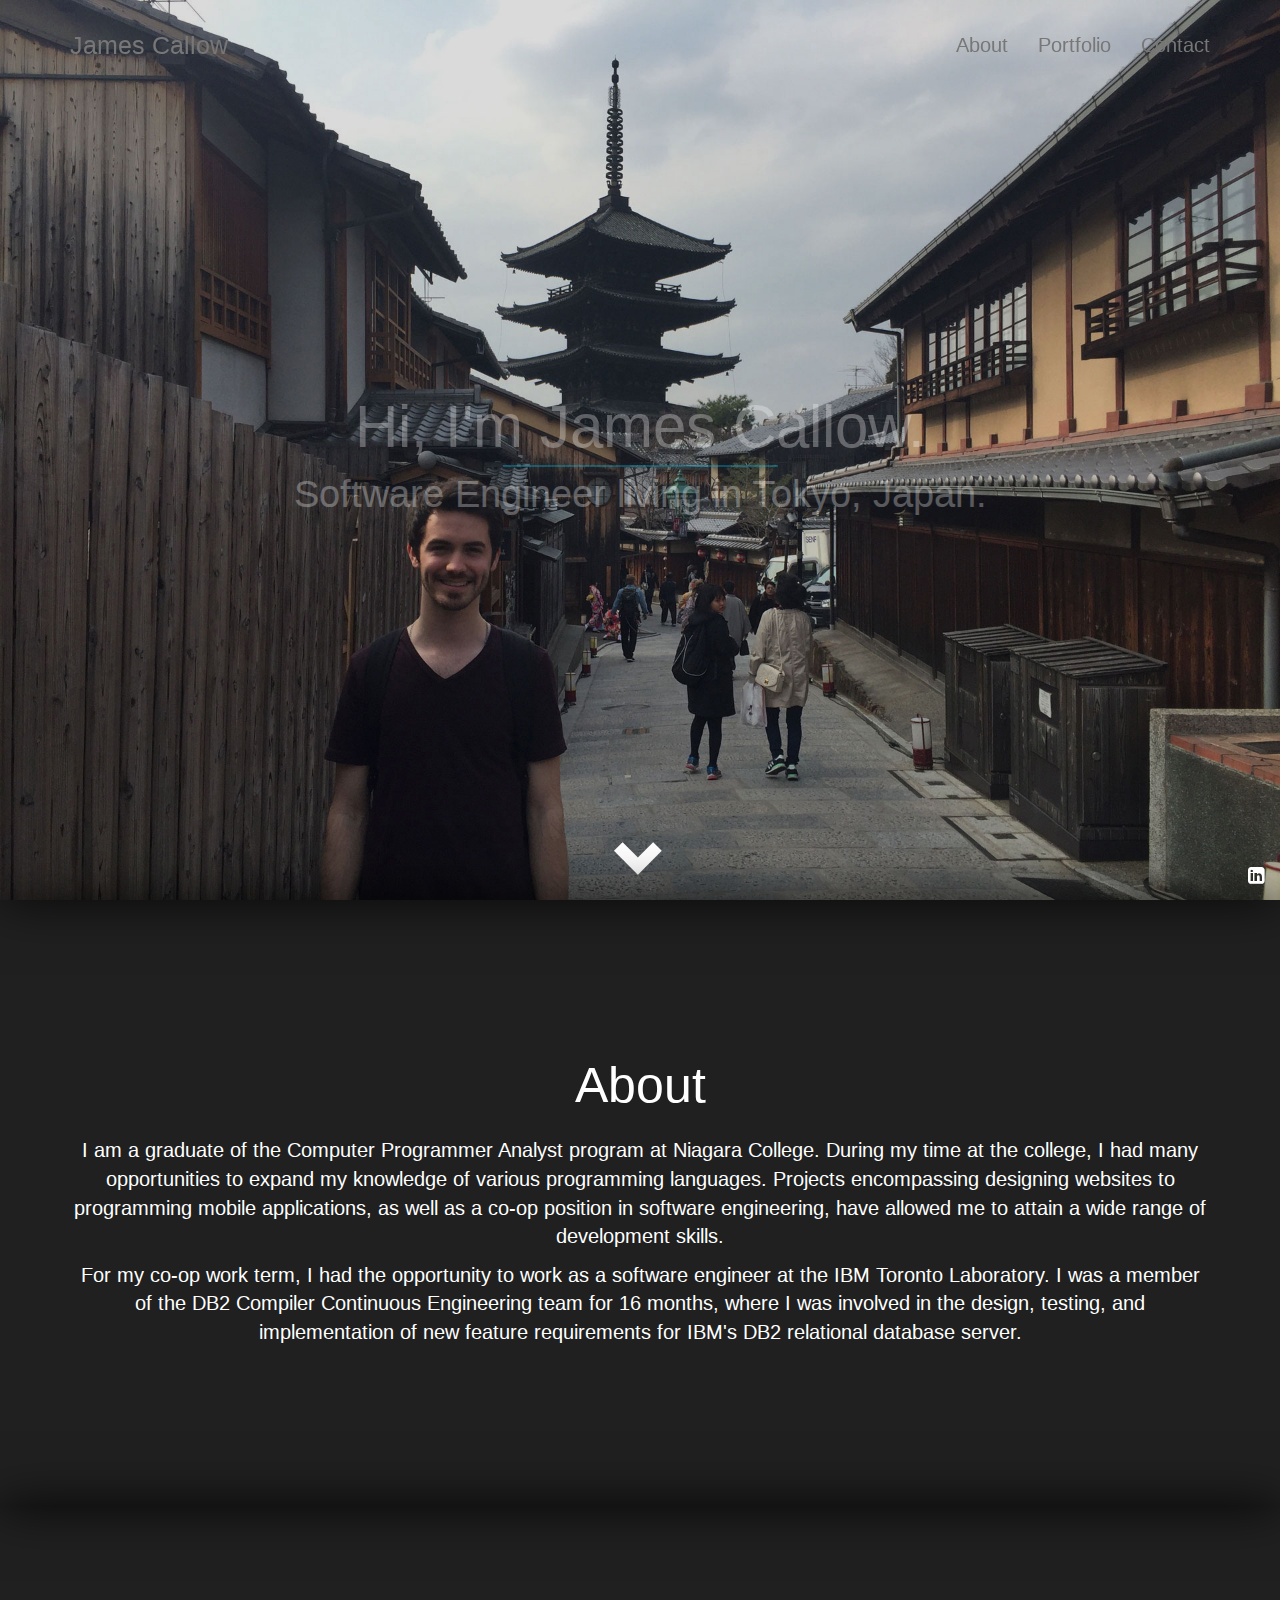
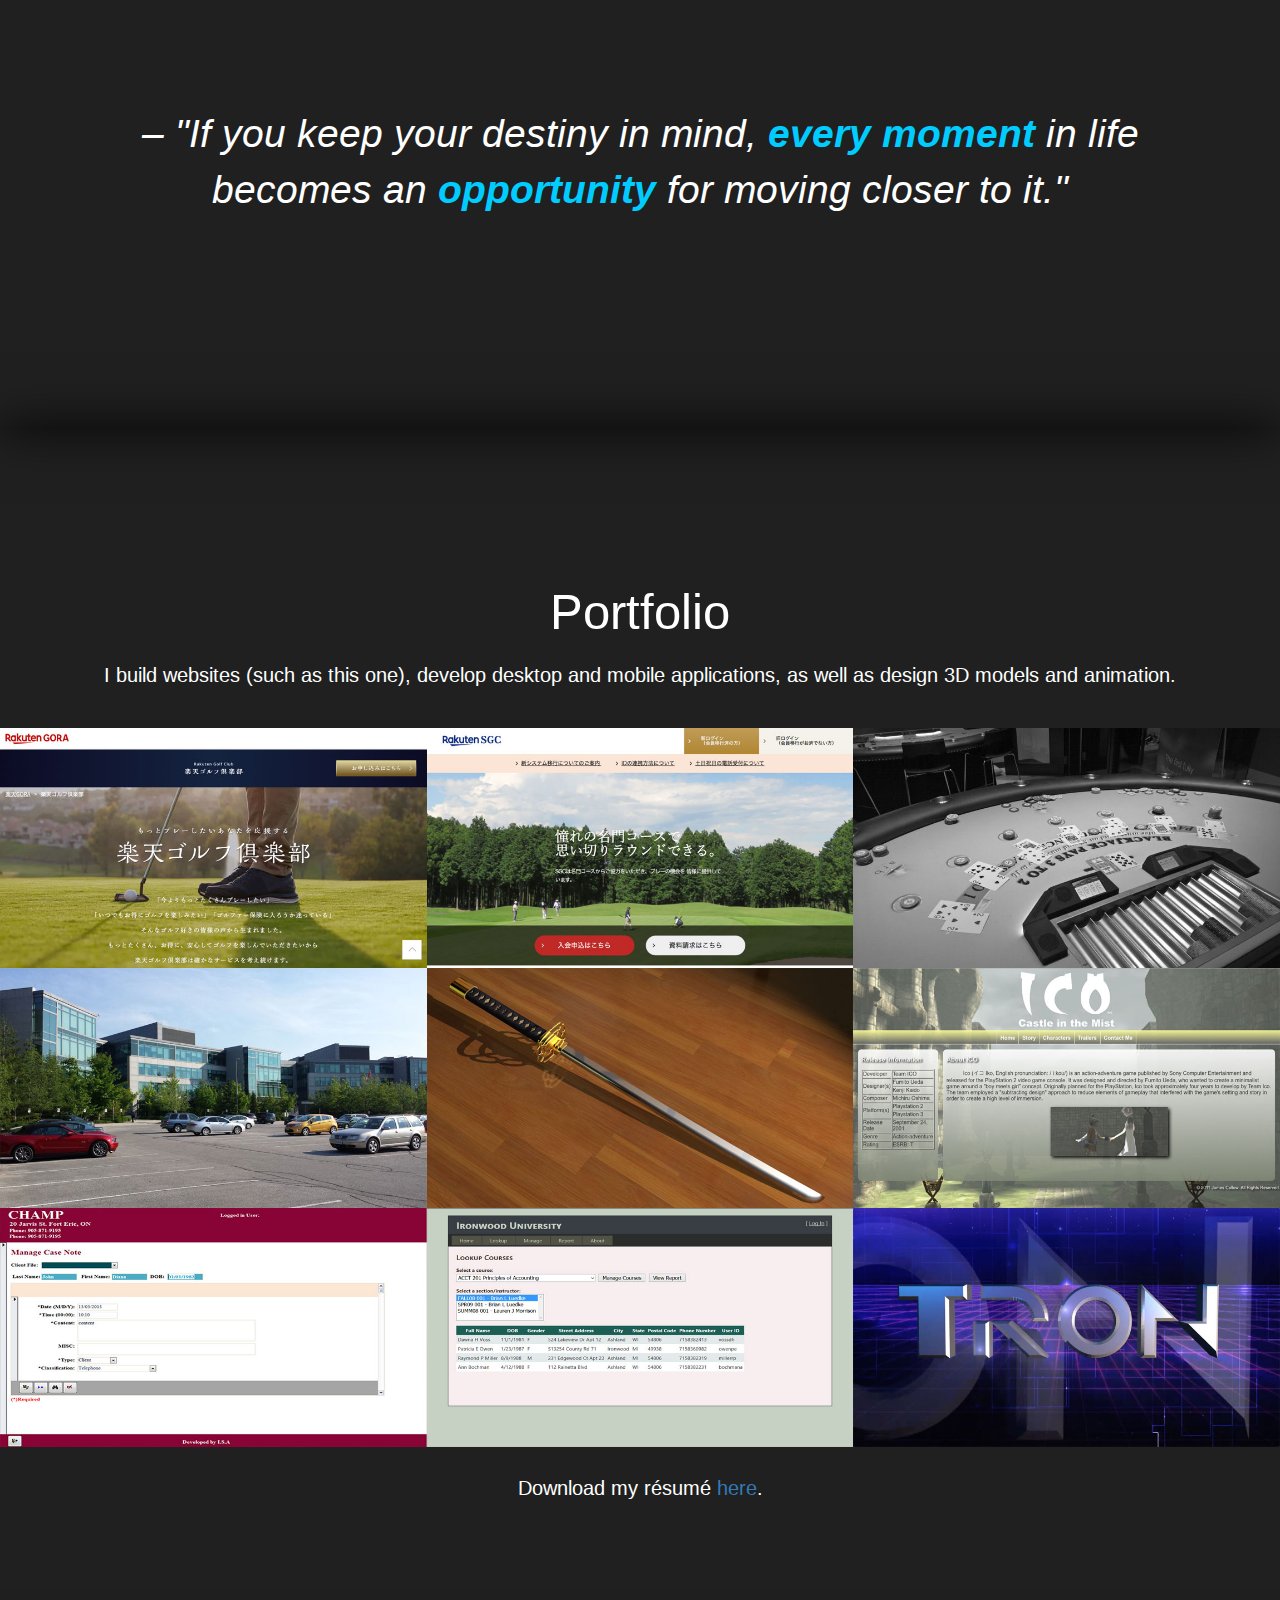
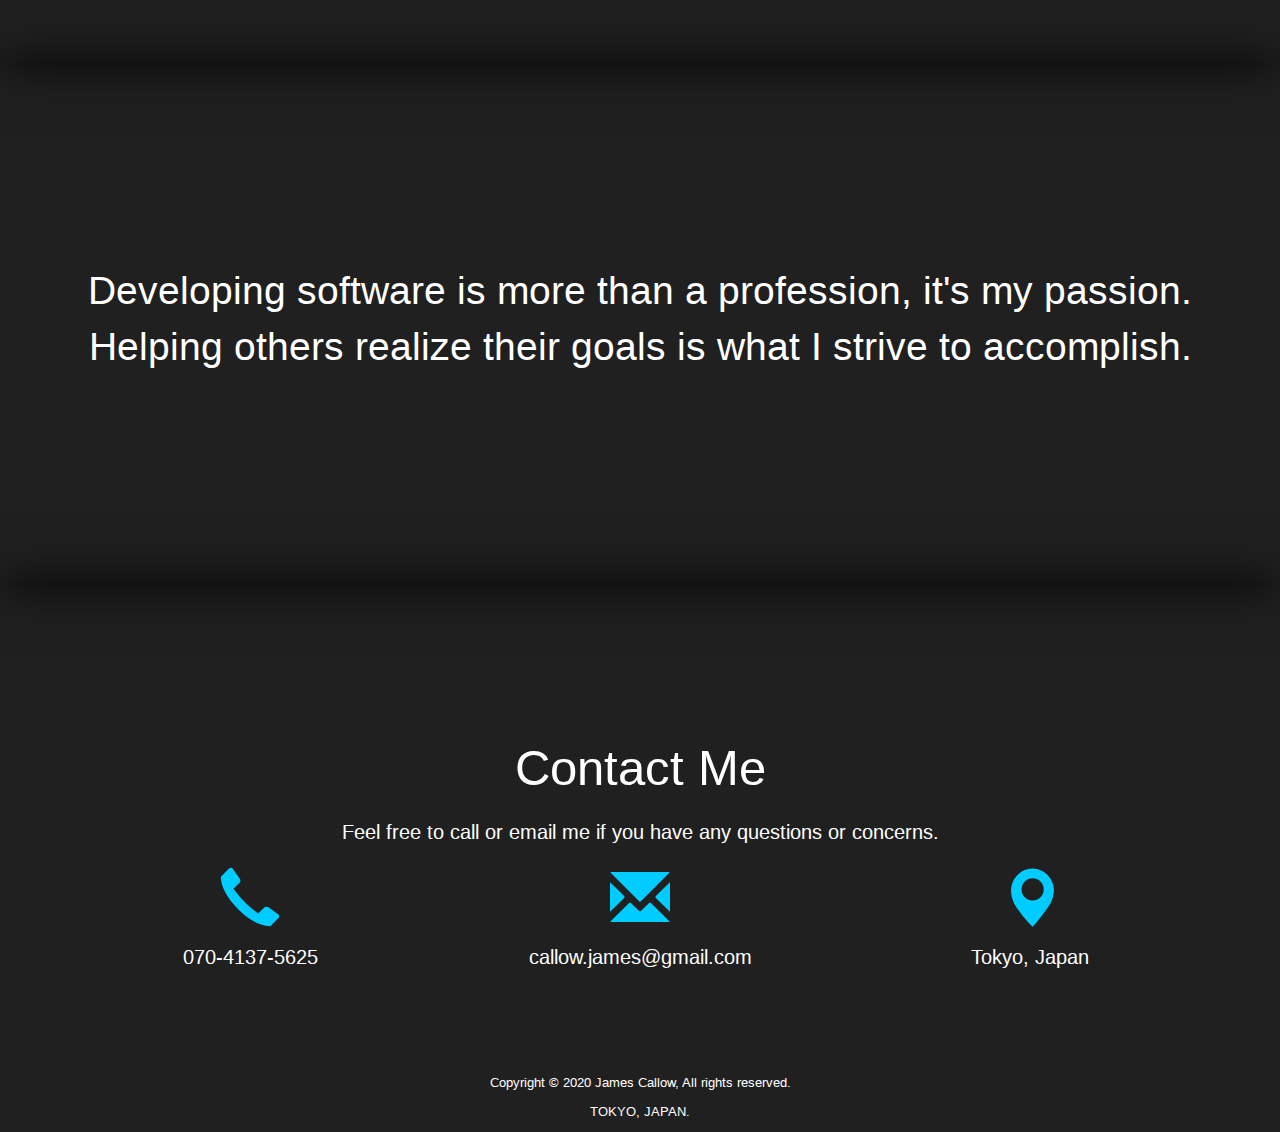
==== index.html @ 4c2cc2a7 "Initial commit." ====
<!DOCTYPE html>
<html lang="en">
<head>
	<title>James Callow | Software Engineer | Tokyo, Japan</title>
	<meta charset="utf-8">
	<meta name="viewport" content="width=device-width, initial-scale=1, maximum-scale=1">

	<!-- CSS -->
	<link href='https://fonts.googleapis.com/css?family=Arimo:400,400italic,700,700italic' rel='stylesheet' type='text/css'>
	<link rel="stylesheet" href="https://maxcdn.bootstrapcdn.com/bootstrap/3.3.6/css/bootstrap.min.css">
	<link rel="stylesheet" href="https://maxcdn.bootstrapcdn.com/font-awesome/4.4.0/css/font-awesome.min.css">
	<link rel="stylesheet" href="css/scrolling-nav.css">
	<link rel="stylesheet" href="css/style.css">

	<!-- Scripts -->
	<script src="https://ajax.googleapis.com/ajax/libs/jquery/1.12.0/jquery.min.js"></script>
	<script src="https://maxcdn.bootstrapcdn.com/bootstrap/3.3.6/js/bootstrap.min.js"></script>
	<script src="js/fade.js"></script>
	<script src="js/parallax.js"></script>
	<script src="js/scrolling-nav.js"></script>
	<script src="js/jquery.easing.min.js"></script>

	<!-- Google Analytics-->
	<script>
	(function(i,s,o,g,r,a,m){i['GoogleAnalyticsObject']=r;i[r]=i[r]||function(){
		(i[r].q=i[r].q||[]).push(arguments)},i[r].l=1*new Date();a=s.createElement(o),
		m=s.getElementsByTagName(o)[0];a.async=1;a.src=g;m.parentNode.insertBefore(a,m)
	})(window,document,'script','https://www.google-analytics.com/analytics.js','ga');

	ga('create', 'UA-80130309-1', 'auto');
	ga('send', 'pageview');
	</script>

	<!-- Domain Insights -->
	<meta property="fb:admins" content="100003473195742" />

	<!-- Social Media Sharing Meta -->
	<meta property="og:url" content="https://callowjames.com" />
	<meta property="og:type" content="website" />
	<meta property="og:title" content="James Callow" />
	<meta property="og:description" content="Software Developer living in Tokyo, Japan." />
	<meta property="og:image" content="https://callowjames.com/images/thumbnail-1280.jpg" />

	<!-- Favicon -->
	<link rel="apple-touch-icon" sizes="57x57" href="/apple-icon-57x57.png">
	<link rel="apple-touch-icon" sizes="60x60" href="/apple-icon-60x60.png">
	<link rel="apple-touch-icon" sizes="72x72" href="/apple-icon-72x72.png">
	<link rel="apple-touch-icon" sizes="76x76" href="/apple-icon-76x76.png">
	<link rel="apple-touch-icon" sizes="114x114" href="/apple-icon-114x114.png">
	<link rel="apple-touch-icon" sizes="120x120" href="/apple-icon-120x120.png">
	<link rel="apple-touch-icon" sizes="144x144" href="/apple-icon-144x144.png">
	<link rel="apple-touch-icon" sizes="152x152" href="/apple-icon-152x152.png">
	<link rel="apple-touch-icon" sizes="180x180" href="/apple-icon-180x180.png">
	<link rel="icon" type="image/png" sizes="32x32" href="/favicon-32x32.png">
	<link rel="icon" type="image/png" sizes="96x96" href="/favicon-96x96.png">
	<link rel="icon" type="image/png" sizes="16x16" href="/favicon-16x16.png">
</head>

<body id="page-top" data-spy="scroll" data-target=".navbar-fixed-top">
	<!-- Navigation -->
	<div id="custom-nav" class="navbar navbar-default transparent navbar-fixed-top" role="navigation">
		<div class="container">
			<div class="navbar-header page-scroll">
				<button type="button" class="navbar-toggle" data-toggle="collapse" data-target=".navbar-ex1-collapse">
					<span class="sr-only">Toggle navigation</span>
					<span class="icon-bar"></span>
					<span class="icon-bar"></span>
					<span class="icon-bar"></span>
				</button>
				<a class="navbar-brand page-scroll" href="#page-top" style="font-size: 25px">James Callow</a>
			</div>

			<!-- Collect the nav links, forms, and other content for toggling -->
			<div class="collapse navbar-collapse navbar-ex1-collapse">
				<ul class="nav navbar-nav navbar-right">
					<!-- Hidden li included to remove active class from about link when scrolled up past about section -->
					<li class="hidden">
						<a class="page-scroll" href="#page-top"></a>
					</li>
					<li>
						<a class="page-scroll" href="#about">About</a>
					</li>
					<li>
						<a class="page-scroll" href="#portfolio">Portfolio</a>
					</li>
					<li>
						<a class="page-scroll" href="#contact">Contact</a>
					</li>
				</ul>
			</div>
		</div>
	</div>

	<!-- Section 1 -->
	<section id="intro" class="parallax" data-speed="2" data-type="background">
		<div id="introCon" class="container">
			<div id="logoSet">
				<div id="logoFade">
					<h1 id="logo">Hi, I'm James Callow.</h1>
					<hr id="logoRule" style="height:2px; width:275px; border-top: 2px solid #00ccff">
					<h2 id="sublogo">Software Engineer living in Tokyo, Japan.</h2>
				</div>
			</div>
		</div>
		<div id="arrowdown">
			<p><a class="page-scroll" href="#about"><span class="glyphicon glyphicon-chevron-down" aria-hidden="true" style="color:#FFF;font-size:4.0em"></span></a></p>
		</div>
	</section>

	<!-- Section 2 -->
	<section id="about">
		<div class="title"><p>About</p></div>
		<div class="container">
			<p>
				I am a graduate of the Computer Programmer Analyst program at Niagara College. During my time at the college, I had many opportunities to expand my knowledge of various programming languages. Projects encompassing designing websites to programming mobile applications, as well as a co-op position in software engineering, have allowed me to attain a wide range of development skills.
			</p>
			<p>
				For my co-op work term, I had the opportunity to work as a software engineer at the IBM Toronto Laboratory. I was a member of the DB2 Compiler Continuous Engineering team for 16 months, where I was involved in the design, testing, and implementation of new feature requirements for IBM's DB2 relational database server.
			</p>
		</div>
	</section>

	<!-- Section 3 -->
	<section id="quote" class="parallax" data-speed="6" data-type="background">
		<div class="container">
			<p><i>– "If you keep your destiny in mind, <b><span class="highlight">every moment</span></b> in life becomes an <b><span class="highlight">opportunity</span></b> for moving closer to it."</i></p>
		</div>
	</section>

	<!-- Section 4 -->
	<section id="portfolio" class="no-padding">
		<div class="title"><p>Portfolio</p></div>
		<div class="container">
			<p>I build websites (such as this one), develop desktop and mobile applications, as well as design 3D models and animation.</p>
			<br>
		</div>
		<div class="container-fluid">
			<div class="row no-gutter">



				<div class="col-lg-4 col-sm-6">
					<a data-toggle="modal" href="#rgc" class="portfolio-box">
						<img src="images/thumbnails/gora-rgc.jpg" class="img-responsive" alt="">
						<div class="portfolio-box-caption">
							<div class="portfolio-box-caption-content">
								<div class="project-category text-faded">
									Software Engineering
								</div>
								<div class="project-name">
									Rakuten Golf Club
								</div>
							</div>
						</div>
					</a>
					<!-- Modal -->
					<div class="modal fade" id="rgc" role="dialog">
						<div class="modal-dialog">
							<div class="modal-content">
								<div class="modal-header">
									<button type="button" class="close" data-dismiss="modal">&times;</button>
									<h3>Rakuten Golf Club</h3>
								</div>
								<img src="images/gora-rgc.jpg" class="img-responsive" alt="">
								<div class="modal-body">
									<div class="row">
										<div class="col-sm-4">
											<h4>Description</h4>
											<p>
												While leading a team of engineers both in-house and offshore, and collaborating with other services such as RaCoupon, Rakuten Insurance, and Rakuten Pay, I drove the development of Rakuten’s golf reservation site’s first paid membership service, Rakuten Golf Club (RGC). With an RGC subscription, members can receive benefits at over 1,900 golf courses throughout Japan. As a result of the project’s success, I was awarded with the Most Impressive Person Award in my department (size: ~130), followed by the Rakuten Award in the company (size: ~17,000).
											</p>
										</div>
										<div class="col-sm-4">
											<h4>Challenges</h4>
											<p>
												With Rakuten Golf Club, we wanted to start creating a new microservice architecture alongside our current monolithic system. This gave us a chance to formulate new coding standards and reorganize our data into new database schemas. Coordinating with the other various Rakuten services involved and our offshore team members for development tested my communication and project management skills.
											</p>
										</div>
										<div class="col-sm-4">
											<h4>Technologies</h4>
											<p>
												<ul>
													<li>CentOS</li>
													<li>Laravel</li>
													<li>Linux</li>
													<li>Lumen</li>
													<li>MySQL</li>
													<li>PHP</li>
													<li>Vagrant</li>
												</ul>
											</p>
										</div>
									</div><!--end row-->
								</div><!--end modal body-->
								<div class="modal-footer">
									<p>Link to website: <a href="https://gora.golf.rakuten.co.jp/rgc/" target="blank">https://gora.golf.rakuten.co.jp/rgc/</a></p>
								</div><!--end footer-->
							</div>
						</div>
					</div><!--end modal-->
				</div>

				<div class="col-lg-4 col-sm-6">
					<a data-toggle="modal" href="#sgc" class="portfolio-box">
						<img src="images/thumbnails/gora-sgc.jpg" class="img-responsive" alt="">
						<div class="portfolio-box-caption">
							<div class="portfolio-box-caption-content">
								<div class="project-category text-faded">
									Software Engineering
								</div>
								<div class="project-name">
									Rakuten SGC
								</div>
							</div>
						</div>
					</a>
					<!-- Modal -->
					<div class="modal fade" id="sgc" role="dialog">
						<div class="modal-dialog">
							<div class="modal-content">
								<div class="modal-header">
									<button type="button" class="close" data-dismiss="modal">&times;</button>
									<h3>Rakuten SGC</h3>
								</div>
								<img src="images/gora-sgc.jpg" class="img-responsive" alt="">
								<div class="modal-body">
									<div class="row">
										<div class="col-sm-4">
											<h4>Description</h4>
											<p>
												Rakuten Sponichi Golfers Club (SGC) is a premium golf membership service in Rakuten GORA. As a service acquired by Rakuten, our team was responsible for transforming the obtained system and serving it through our newly developed microservice architecture. We allowed their already existing customer base to seamlessly transition to our new platform.											</p>
										</div>
										<div class="col-sm-4">
											<h4>Challenges</h4>
											<p>
												As this was an acquired service, we needed to thoroughly analyze their existing data and system behaviour. By utilizing JSON type columns in MySQL, we were able to design dynamic table schemas allowing us to smoothly combine our data set with theirs. Familiarizing myself with Kafka and Maxwell while implementing consumers and producers was a new experience for me. We utilized Couchbase's JSON document storage in order to provide high performance search APIs.
											</p>
										</div>
										<div class="col-sm-4">
											<h4>Technologies</h4>
											<p>
												<ul>
													<li>Apache Kafka</li>
													<li>CentOS</li>
													<li>Couchbase</li>
													<li>Laravel</li>
													<li>Linux</li>
													<li>Lumen</li>
													<li>Maxwell's daemon</li>
													<li>MySQL</li>
													<li>PHP</li>
												</ul>
											</p>
										</div>
									</div><!--end row-->
								</div><!--end modal body-->
								<div class="modal-footer">
									<p>Link to website: <a href="https://premium.golf.rakuten.co.jp" target="blank">https://premium.golf.rakuten.co.jp</a></p>
								</div><!--end footer-->
							</div>
						</div>
					</div><!--end modal-->
				</div>

				<div class="col-lg-4 col-sm-6">
					<a data-toggle="modal" href="#bet" class="portfolio-box">
						<img src="images/thumbnails/arb-labs.jpg" class="img-responsive" alt="">
						<div class="portfolio-box-caption">
							<div class="portfolio-box-caption-content">
								<div class="project-category text-faded">
									Software Engineering
								</div>
								<div class="project-name">
									Bet Recognition
								</div>
							</div>
						</div>
					</a>
					<!-- Modal -->
					<div class="modal fade" id="bet" role="dialog">
						<div class="modal-dialog">
							<div class="modal-content">
								<div class="modal-header">
									<button type="button" class="close" data-dismiss="modal">&times;</button>
									<h3>Bet Recognition</h3>
								</div>
								<img src="images/arb-labs.jpg" class="img-responsive" alt="">
								<div class="modal-body">
									<div class="row">
										<div class="col-sm-4">
											<h4>Description</h4>
											<p>
												ARB Labs' bet recognition technology provides Casino operators accurate player ratings in real time as well as the ability to monitor game performance. Analytics are generated for some of the most popular casino table games such as Blackjack, Baccarat, and Carnival Games. I collaborated alongside a team of developers to design, develop, unit test, and support new features. I also maintained and modified programs; made approved changes by developing detailed programming logic and coding changes.
											</p>
										</div>
										<div class="col-sm-4">
											<h4>Challenges</h4>
											<p>
												Being part of a small company, I had the opportunity to work closely with all members of the team. I collaborated with hardware engineers obtaining some additional hands-on experience with computer systems and components. I also had the opportunity to give demo presentations highlighting key product features to potential and existing stakeholders.
											</p>
										</div>
										<div class="col-sm-4">
											<h4>Technologies</h4>
											<p>
												<ul>
													<li>Linux</li>
													<li>Node.js</li>
													<li>npm</li>
													<li>NumPy</li>
													<li>OpenCV</li>
													<li>pySerial</li>
													<li>Python</li>
													<li>RabbitMQ</li>
													<li>Ubuntu</li>
												</ul>
											</p>
										</div>
									</div><!--end row-->
								</div><!--end modal body-->
								<div class="modal-footer">
									<p>Link to website: <a href="https://www.chipvue.com" target="blank">https://www.chipvue.com</a></p>
								</div><!--end footer-->
							</div>
						</div>
					</div><!--end modal-->
				</div>


				<div class="col-lg-4 col-sm-6">
					<a data-toggle="modal" href="#db2" class="portfolio-box">
						<img src="images/thumbnails/ibm-toronto-lab.jpg" class="img-responsive" alt="">
						<div class="portfolio-box-caption">
							<div class="portfolio-box-caption-content">
								<div class="project-category text-faded">
									Software Engineering
								</div>
								<div class="project-name">
									IBM DB2
								</div>
							</div>
						</div>
					</a>
					<!-- Modal -->
					<div class="modal fade" id="db2" role="dialog">
						<div class="modal-dialog">
							<div class="modal-content">
								<div class="modal-header">
									<button type="button" class="close" data-dismiss="modal">&times;</button>
									<h3>IBM DB2</h3>
								</div>
								<img src="images/ibm-toronto-lab.jpg" class="img-responsive" alt="">
								<div class="modal-body">
									<div class="row">
										<div class="col-sm-4">
											<h4>Description</h4>
											<p>
												For my co-op work term, I had the opportunity to work at IBM Canada Ltd. as a DB2 Continuous Engineering Developer. During my time at IBM, I took part in the design, testing, and implementation of Shadow tables. Shadow tables are column-organized copies of row-organized tables, implemented as materialized query tables (MQTs) maintained by replication. This allows users to get the performance benefits of BLU acceleration for analytic queries in an OLTP environment.
											</p>
										</div>
										<div class="col-sm-4">
											<h4>Challenges</h4>
											<p>
												Learnt to navigate through the millions of lines of code and thousands of code files for debugging and implementation. Collaborated on projects alongside fellow developers located in different countries around the world.
											</p>
										</div>
										<div class="col-sm-4">
											<h4>Technologies</h4>
											<p>
												<ul>
													<li>C/C++</li>
													<li>Clearcase</li>
													<li>DB2 LUW</li>
													<li>Emacs</li>
													<li>Hummingbird Exceed</li>
													<li>Linux</li>
													<li>Perl</li>
													<li>Shell-scripting</li>
													<li>SQL</li>
													<li>TotalView</li>
													<li>Unix</li>
													<li>VNC Viewer</li>
													<li>Windows</li>
												</ul>
											</p>
										</div>
									</div><!--end row-->
								</div><!--end modal body-->
								<div class="modal-footer">
									<p>Link to video: <a href="https://youtu.be/b0FlDZEhL1w" target="blank">https://youtu.be/b0FlDZEhL1w</a></p>
								</div><!--end footer-->
							</div>
						</div>
					</div><!--end modal-->
				</div>
				<div class="col-lg-4 col-sm-6">
					<a data-toggle="modal" href="#katana" class="portfolio-box">
						<img src="images/thumbnails/katana.jpg" class="img-responsive" alt="">
						<div class="portfolio-box-caption">
							<div class="portfolio-box-caption-content">
								<div class="project-category text-faded">
									3D Modeling
								</div>
								<div class="project-name">
									Japanese Katana
								</div>
							</div>
						</div>
					</a>
					<!-- Modal -->
					<div class="modal fade" id="katana" role="dialog">
						<div class="modal-dialog">
							<div class="modal-content">
								<div class="modal-header">
									<button type="button" class="close" data-dismiss="modal">&times;</button>
									<h3>Japanese Katana</h3>
								</div>
								<img src="images/katana1.jpg" class="img-responsive" alt="">
								<div class="modal-body">
									<div class="row">
										<div class="col-sm-4">
											<h4>Description</h4>
											<p>
												The goal of this project was to create a photorealistic object in 3D. I used the industry standard software Autodesk 3ds Max to create a Japanese Katana. This put my knowledge of navigating the software interface as well as my low/high poly 3D modelling skills to the test.
											</p>
										</div>
										<div class="col-sm-4">
											<h4>Challenges</h4>
											<p>
												Being able to create a visually realistic Katana sword was challenging for me. I had to ensure that the proportions of the sword were accurate. It took some fine tweaking to get the lighting and reflections in the scene just right. These adjustments added value to the overall realism.
											</p>
										</div>
										<div class="col-sm-4">
											<h4>Technologies</h4>
											<p>
												<ul>
													<li>Adobe Photoshop</li>
													<li>Autodesk 3ds Max</li>
												</ul>
											</p>
										</div>
									</div><!--end row-->
								</div><!--end modal body-->
								<div class="modal-footer">
									<p>Link to gallery: <a href="https://goo.gl/photos/anEPeyB3C6XepZZf7" target="blank">https://goo.gl/photos/anEPeyB3C6XepZZf7</a></p>
								</div><!--end footer-->
							</div>
						</div>
					</div><!--end modal-->
				</div>
				<div class="col-lg-4 col-sm-6">
					<a data-toggle="modal" href="#ico" class="portfolio-box">
						<img src="images/thumbnails/ico.jpg" class="img-responsive" alt="">
						<div class="portfolio-box-caption">
							<div class="portfolio-box-caption-content">
								<div class="project-category text-faded">
									Web Design
								</div>
								<div class="project-name">
									ICO
								</div>
							</div>
						</div>
					</a>
					<!-- Modal -->
					<div class="modal fade" id="ico" role="dialog">
						<div class="modal-dialog">
							<div class="modal-content">
								<div class="modal-header">
									<button type="button" class="close" data-dismiss="modal">&times;</button>
									<h3>ICO</h3>
								</div>
								<img src="images/ico.jpg" class="img-responsive" alt="">
								<div class="modal-body">
									<div class="row">
										<div class="col-sm-4">
											<h4>Description</h4>
											<p>
												This was a website that I built about one of my favourite video games with a focus on front-end development. I began by designing what I wanted the site to look like in Photoshop, and then translated the conceptual design into code. This approach allowed me to be freely creative with how I wanted the site to look, and it also gave me a clear plan as to how I should develop it for the web.
											</p>
										</div>
										<div class="col-sm-4">
											<h4>Challenges</h4>
											<p>
												Being able to translate the concept design I created in Photoshop into code was a bit of a challenge. I was able to replicate the design completely in the end, however during development I decided to alter a few of my design choices to enhance the visual presentation.
											</p>
										</div>
										<div class="col-sm-4">
											<h4>Technologies</h4>
											<p>
												<ul>
													<li>Adobe Photoshop</li>
													<li>CSS/CSS3</li>
													<li>HTML/HTML5</li>
												</ul>
											</p>
										</div>
									</div><!--end row-->
								</div><!--end modal body-->
								<div class="modal-footer">
									<p>Link to website: <a href="https://callowjames.com/ico/index.html" target="blank">https://callowjames.com/ico/index.html</a></p>
								</div><!--end footer-->
							</div>
						</div>
					</div><!--end modal-->
				</div>
				<div class="col-lg-4 col-sm-6">
					<a data-toggle="modal" href="#warm" class="portfolio-box">
						<img src="images/thumbnails/warm.jpg" class="img-responsive" alt="">
						<div class="portfolio-box-caption">
							<div class="portfolio-box-caption-content">
								<div class="project-category text-faded">
									Software Development
								</div>
								<div class="project-name">
									WARM
								</div>
							</div>
						</div>
					</a>
					<!-- Modal -->
					<div class="modal fade" id="warm" role="dialog">
						<div class="modal-dialog">
							<div class="modal-content">
								<div class="modal-header">
									<button type="button" class="close" data-dismiss="modal">&times;</button>
									<h3>WARM</h3>
								</div>
								<img src="images/warm.jpg" class="img-responsive" alt="">
								<div class="modal-body">
									<div class="row">
										<div class="col-sm-4">
											<h4>Description</h4>
											<p>
												I had the opportunity to work with a team of fellow classmates on designing a desktop application for a Women’s shelter. The non-profit organization decided that they wanted to go paperless and adopt a digital system. While working closely with our client, we analyzed, designed, and developed prototypes for implementation. The end result was an integrated, tested, and fully functional application that we handed over to the project stakeholders.
											</p>
										</div>
										<div class="col-sm-4">
											<h4>Challenges</h4>
											<p>
												We had no prior experience in developing with Microsoft Access. Although we could have developed the system using other technologies in which we were familiar with, we knew that our client had a desire for an Access application. We had to learn the platform quickly in order to deliver the system to our client in a timely manner.
											</p>
										</div>
										<div class="col-sm-4">
											<h4>Technologies</h4>
											<p>
												<ul>
													<li>Microsoft Access</li>
													<li>SQL</li>
													<li>VBA</li>
												</ul>
											</p>
										</div>
									</div><!--end row-->
								</div><!--end modal body-->
								<div class="modal-footer">
									<p>Link to gallery: <a href="https://goo.gl/photos/en683csMpuyBqvMr9" target="blank">https://goo.gl/photos/en683csMpuyBqvMr9</a></p>
								</div><!--end footer-->
							</div>
						</div>
					</div><!--end modal-->
				</div>
				<div class="col-lg-4 col-sm-6">
					<a data-toggle="modal" href="#ironwood" class="portfolio-box">
						<img src="images/thumbnails/ironwood.jpg" class="img-responsive" alt="">
						<div class="portfolio-box-caption">
							<div class="portfolio-box-caption-content">
								<div class="project-category text-faded">
									Rapid Application Development
								</div>
								<div class="project-name">
									Ironwood University
								</div>
							</div>
						</div>
					</a>
					<!-- Modal -->
					<div class="modal fade" id="ironwood" role="dialog">
						<div class="modal-dialog">
							<div class="modal-content">
								<div class="modal-header">
									<button type="button" class="close" data-dismiss="modal">&times;</button>
									<h3>Ironwood University</h3>
								</div>
								<img src="images/ironwood.jpg" class="img-responsive" alt="">
								<div class="modal-body">
									<div class="row">
										<div class="col-sm-4">
											<h4>Description</h4>
											<p>
												Designed and developed a university web-based application for course lookup, management, adding new courses and reporting. This was a team project that I completed with 3 of my fellow classmates.
											</p>
										</div>
										<div class="col-sm-4">
											<h4>Challenges</h4>
											<p>
												This was a fairly large project that required a lot of time and effort. My teammates and I collaborated as well as had individually assigned tasks in order to reach our goal. It also had to be built within a very tight deadline, so I needed to manage my time as efficiently as possible.
											</p>
										</div>
										<div class="col-sm-4">
											<h4>Technologies</h4>
											<p>
												<ul>
													<li>ASP.NET</li>
													<li>C#</li>
													<li>Crystal Reports</li>
													<li>Microsoft SQL Server 2008</li>
													<li>Microsoft Visual Studio</li>
													<li>SQL</li>
												</ul>
											</p>
										</div>
									</div><!--end row-->
								</div><!--end modal body-->
								<div class="modal-footer">
									<p>Link to gallery: <a href="https://goo.gl/photos/Ngwm8548GBnen3U2A" target="blank">https://goo.gl/photos/Ngwm8548GBnen3U2A</a></p>
								</div><!--end footer-->
							</div>
						</div>
					</div><!--end modal-->
				</div>
				<div class="col-lg-4 col-sm-6">
					<a data-toggle="modal" href="#tron" class="portfolio-box">
						<img src="images/thumbnails/tron.jpg" class="img-responsive" alt="">
						<div class="portfolio-box-caption">
							<div class="portfolio-box-caption-content">
								<div class="project-category text-faded">
									3D Animation
								</div>
								<div class="project-name">
									TRON Logo
								</div>
							</div>
						</div>
					</a>
					<!-- Modal -->
					<div class="modal fade" id="tron" role="dialog">
						<div class="modal-dialog">
							<div class="modal-content">
								<div class="modal-header">
									<button type="button" class="close" data-dismiss="modal">&times;</button>
									<h3>TRON Logo</h3>
								</div>
								<img src="images/tron.jpg" class="img-responsive" alt="">
								<div class="modal-body">
									<div class="row">
										<div class="col-sm-4">
											<h4>Description</h4>
											<p>
												Designed and animated a moving logo inspired by Disney's TRON films. Using Autodesk 3ds Max, I created materials and modelled the logo to resemble the source material. Followed by lighting and rendering, I added some key framing and path animation to control the position and rotation of the object. Finally, I used Adobe After Effects to add some final visual effects to complete the composition.
											</p>
										</div>
										<div class="col-sm-4">
											<h4>Challenges</h4>
											<p>
												It was challenging to figure out how I wanted to animate the object initially. I wanted to create something simple and smooth, yet followed the theme of the source material. I was quite happy with how it turned out in the end.
											</p>
										</div>
										<div class="col-sm-4">
											<h4>Technologies</h4>
											<p>
												<ul>
													<li>Adobe After Effects</li>
													<li>Adobe Photoshop</li>
													<li>Autodesk 3ds Max</li>
												</ul>
											</p>
										</div>
									</div><!--end row-->
								</div><!--end modal body-->
								<div class="modal-footer">
									<p>Link to video: <a href="https://youtu.be/FSDtp0F0eCw" target="blank">https://youtu.be/FSDtp0F0eCw</a></p>
								</div><!--end footer-->
							</div>
						</div>
					</div>
				</div><!--end modal-->
			</div>
		</div>
		<br>
		<p>Download my résumé <a href="files/JamesCallow_Resume_2020.pdf" target="blank">here</a>.</p>
	</section>

	<!-- Section 5 -->
	<section id="motto" class="parallax" data-speed="4" data-type="background">
		<div class="container">
			<p>Developing software is more than a profession, it's my passion. Helping others realize their goals is what I strive to accomplish.</p>
		</div>
	</section>

	<!-- Section 6 -->
	<section id="contact">
		<div class="title"><p>Contact Me</p></div>
		<p style="margin-bottom: 20px;">Feel free to call or email me if you have any questions or concerns.</p>
		<div class="container">
			<div class="row">
				<!-- Thanks to https://glyphicons.com for their sharp and clean symbols. -->
				<div class="col-sm-4">
					<p>
						<span class="glyphicon glyphicon-earphone" aria-hidden="true" style="font-size: 60px; color:#00ccff"></span>
					</p>
					<p>
						<a href="tel:07041375625">070-4137-5625</a>
					</p></div>
					<div class="col-sm-4">
						<p>
							<span class="glyphicon glyphicon-envelope" aria-hidden="true" style="font-size: 60px; color:#00ccff"></span>
						</p>
						<p>
							<a href="mailto:callow.james@gmail.com">callow.james@gmail.com</a>
						</p>
					</div>
					<div class="col-sm-4">
						<p>
							<span class="glyphicon glyphicon-map-marker" aria-hidden="true" style="font-size: 60px; color:#00ccff"></span>
						</p>
						<p>
							<a href="https://www.google.co.jp/maps/place/Tokyo/@35.6732619,139.570303,11z/data=!3m1!4b1!4m5!3m4!1s0x605d1b87f02e57e7:0x2e01618b22571b89!8m2!3d35.6894875!4d139.6917064?hl=en" target="blank">Tokyo, Japan</a>
						</p></div>
					</div>
				</div>
				<div id="footer">
					<p>Copyright &copy; 2020 James Callow, All rights reserved.</p>
					<p>TOKYO, JAPAN.</p>
				</div>
				<div id="social">
					<p>
						<!-- Thanks to https://fortawesome.github.io/Font-Awesome/ for their awesome icons. -->
						<a href="https://www.linkedin.com/in/james-callow-394a9245"><i class="fa fa-linkedin-square icon-white" aria-hidden="true"></i></a>
					</p>
				</div>
			</section>
		</body>
		</html>
---- css/scrolling-nav.css ----
/*!
 * Start Bootstrap - Scrolling Nav HTML Template (http://startbootstrap.com)
 * Code licensed under the Apache License v2.0.
 * For details, see http://www.apache.org/licenses/LICENSE-2.0.
 */

body {
    width: 100%;
    height: 100%;
}

html {
    width: 100%;
    height: 100%;
}

@media(min-width:767px) {
    .navbar {
        padding: 20px 0;
        -webkit-transition: background .5s ease-in-out,padding .5s ease-in-out;
        -moz-transition: background .5s ease-in-out,padding .5s ease-in-out;
        transition: background .5s ease-in-out,padding .5s ease-in-out;
    }

    .top-nav-collapse {
        padding: 0;
    }
}
---- css/style.css ----
@font-face {
    font-family: "Liberation Sans";
    src: url("LiberationSans-Regular.ttf") format('truetype');
    font-weight: normal;
 	font-style: normal;
}

@font-face {
    font-family: "Liberation Sans";
    src: url("LiberationSans-Bold.ttf") format('truetype');
    font-weight: bold;
    font-style: normal;
}

@font-face {
    font-family: "Liberation Sans";
    src: url("LiberationSans-Italic.ttf") format('truetype');
    font-style: italic;
    font-weight: normal;
}

@font-face {
    font-family: "Liberation Sans";
    src: url("LiberationSans-BoldItalic.ttf") format('truetype');
    font-weight: bold;
    font-style: italic;
}

html {
  height: 100vh;
  min-height: 100%;
}

html, body {
	text-align: center;
	font-family: "Helvetica Neue", "Liberation Sans", Arimo, Helvetica, Arial, "Lucida Grande", sans-serif!important;
	font-weight: 200!important;
	font-size: 15px!important;
	background-color: #202020;
}

h1, h2, h3, h4, h5, h6 {
	font-family: "Helvetica Neue", "Liberation Sans", Arimo, Helvetica, Arial, "Lucida Grande", sans-serif;
	font-weight: 600;
}

hr {
	width: 500px;
}

.modal {
	color: #000;
	font-size: 16px;
}

.modal-body {
	background-color: #202020;
	color:#FFF;
	text-align: left;
}

.modal-dialog {
	vertical-align: middle;
}

.modal-footer {
	background-color: #202020;
	color:#FFF;
	text-align: right;
	font-size: 14px;
	bottom:0;
	right:15px;
}

#introCon {
	position:absolute; height:100%; width:100%;
	display: table;
}

#logoSet {
	display: table-cell;
	vertical-align: middle;
	text-align:center;
}

#logoFade {
  display: none;
}

#logo {
	font-size: 2.5em;
	font-weight: 200!important;
	margin-bottom: -15px;
}

.reveal {
  height:2px;
  width: 600px;
  border-top: 2px
  solid #00ccff;
  animation-name: reveal;
  animation-duration: 1s;
  animation-timing-function: linear;
  animation-delay: 3s;
  animation-iteration-count: 1;
  animation-direction: normal;
  animation-fill-mode: forwards;
}

@keyframes reveal {
  0% {
    width: 0px;
  },
  100% {
    width: 600px;
  }
}

#sublogo {
	font-size: 1.8em;
	font-weight: 200!important;
	margin-top: -15px;
}

#custom-nav {
	font-size: 1.3em;
}

.navbar.transparent {
	border-width: 0px;
	-webkit-box-shadow: 0px 0px;
	box-shadow: 0px 0px;
	background-color: rgba(0,0,0,0.0);
	background-image: -webkit-gradient(linear, 50.00% 0.00%, 50.00% 100.00%, color-stop( 0% , rgba(0,0,0,0.00)),color-stop( 100% , rgba(0,0,0,0.00)));
	background-image: -webkit-linear-gradient(270deg,rgba(0,0,0,0.00) 0%,rgba(0,0,0,0.00) 100%);
	background-image: linear-gradient(180deg,rgba(0,0,0,0.00) 0%,rgba(0,0,0,0.00) 100%);
}

#intro {
	background: url(../images/kyoto1.jpg);
	background-position: center center;
	background-attachment: scroll;
	-webkit-background-size: cover;
	-moz-background-size: cover;
	-o-background-size: cover;
	background-size: cover;
	margin: 0 auto;
	height: 100%;
	width: 100%;
	position: relative;
	box-shadow: 0 0 50px rgba(0,0,0,0.8);
	color: #FFF;
}

#about {
	height: auto;
	margin: 0 auto;
	width: 100%;
	position: relative;
	box-shadow: 0 0 50px rgba(0,0,0,0.8);
	padding: 150px 0;
	color: #fff;
	font-size: 20px;
}

#quote {
	background: url(../images/kyoto2.jpg);
	background-position: center center;
	background-attachment: scroll;
	-webkit-background-size: cover;
	-moz-background-size: cover;
	-o-background-size: cover;
	background-size: cover;
	height: auto;
	margin: 0 auto;
	width: 100%;
	position: relative;
	box-shadow: 0 0 50px rgba(0,0,0,0.8);
	padding: 200px 0;
	color: #fff;
	font-size: 2.6em;
}

#portfolio {
	background-size: 100% auto;
	height: auto;
	margin: 0 auto;
	width: 100%;
	position: relative;
	box-shadow: 0 0 50px rgba(0,0,0,0.8);
	padding: 150px 0;
	color: #FFF;
	font-size: 1.3em;
}

.portfolio-box {
	position: relative;
	display: block;
	margin: 0 auto;
}
.portfolio-box .portfolio-box-caption {
	color: white;
	opacity: 0;
	display: block;
	background: #00ccff;
	position: absolute;
	bottom: 0;
	text-align: center;
	width: 100%;
	height: 100%;
	-webkit-transition: all 0.35s;
	-moz-transition: all 0.35s;
	transition: all 0.35s;
}
.portfolio-box .portfolio-box-caption .portfolio-box-caption-content {
	width: 100%;
	text-align: center;
	position: absolute;
	top: 50%;
	transform: translateY(-50%);
}
.portfolio-box .portfolio-box-caption .portfolio-box-caption-content .project-category,
.portfolio-box .portfolio-box-caption .portfolio-box-caption-content .project-name {
	font-family: 'Open Sans', 'Helvetica Neue', Arial, sans-serif;
	padding: 0 15px;
}
.portfolio-box .portfolio-box-caption .portfolio-box-caption-content .project-category {
	text-transform: uppercase;
	font-weight: 600;
	font-size: 16px;
}
.portfolio-box .portfolio-box-caption .portfolio-box-caption-content .project-name {
	font-size: 22px;
	font-weight: 300;
}
.portfolio-box:hover .portfolio-box-caption {
	opacity: 0.8;
}

.portfolio-box:focus {
	outline: none;
}

/*@media (min-width: 768px) {
	.portfolio-box .portfolio-box-caption .portfolio-box-caption-content .project-category {
		font-size: 16px;
	}
	.portfolio-box .portfolio-box-caption .portfolio-box-caption-content .project-name {
		font-size: 22px;
	}
}*/

.no-gutter > [class*='col-'] {
	padding-right: 0;
	padding-left: 0;
}

#motto {
	background: url(../images/katana2.jpg);
	background-position: center center;
	background-attachment: scroll;
	-webkit-background-size: cover;
	-moz-background-size: cover;
	-o-background-size: cover;
	background-size: cover;
	height: auto;
	margin: 0 auto;
	width: 100%;
	position: relative;
	box-shadow: 0 0 50px rgba(0,0,0,0.8);
	padding: 200px 0;
	color: #fff;
	font-size: 2.6em;
}

#contact {
	background-size: 100% auto;
	height: auto;
	margin: 0 auto;
	width: 100%;
	position: relative;
	box-shadow: 0 0 50px rgba(0,0,0,0.8);
	padding: 150px 0;
	color: #fff;
	font-size: 1.3em;
}

#contact a {
	color:#FFF;
}

#footer, #arrowdown {
	position:absolute;
	bottom:0;
	width:100%;
	font-size: small;
}

#social {
	position:fixed;
	bottom:0;
	right:15px;
}

#social a {
	color:inherit;
}

.img-responsive{
	width: 100%;
	height: auto;
}

.title {
	font-size: 2.5em;
	padding-bottom: 5px;
}

.highlight {
	color: #00ccff;
}

/*.parallax {
  background-attachment: fixed;
  background-position: center;
  background-repeat: no-repeat;
  background-size: cover;
}*/

@media only screen and (max-device-width: 1024px) {
    .parallax {
        background-attachment: scroll!important;
    }
}

@media (min-width:1024px) {
  .modal .modal-dialog { width: 75%;}

  .portfolio-box .portfolio-box-caption .portfolio-box-caption-content .project-category {
    font-size: 16px;
  }
  .portfolio-box .portfolio-box-caption .portfolio-box-caption-content .project-name {
    font-size: 22px;
  }

  #logo {
    font-size: 4.0em;
  }

  #sublogo {
    font-size: 2.5em;
  }
}

@media (min-width:1px) {

	#intro {
		background: url(../images/kyoto1.jpg) 50% 0 repeat fixed;
		-webkit-background-size: cover;
		-moz-background-size: cover;
		-o-background-size: cover;
		background-size: cover;
	}

	#quote {
		background: url(../images/kyoto2.jpg) 50% 0 repeat fixed;
		-webkit-background-size: cover;
		-moz-background-size: cover;
		-o-background-size: cover;
		background-size: cover;
	}

	#motto {
		background: url(../images/katana2.jpg) 50% 0 repeat fixed;
		-webkit-background-size: cover;
		-moz-background-size: cover;
		-o-background-size: cover;
		background-size: cover;
	}
}
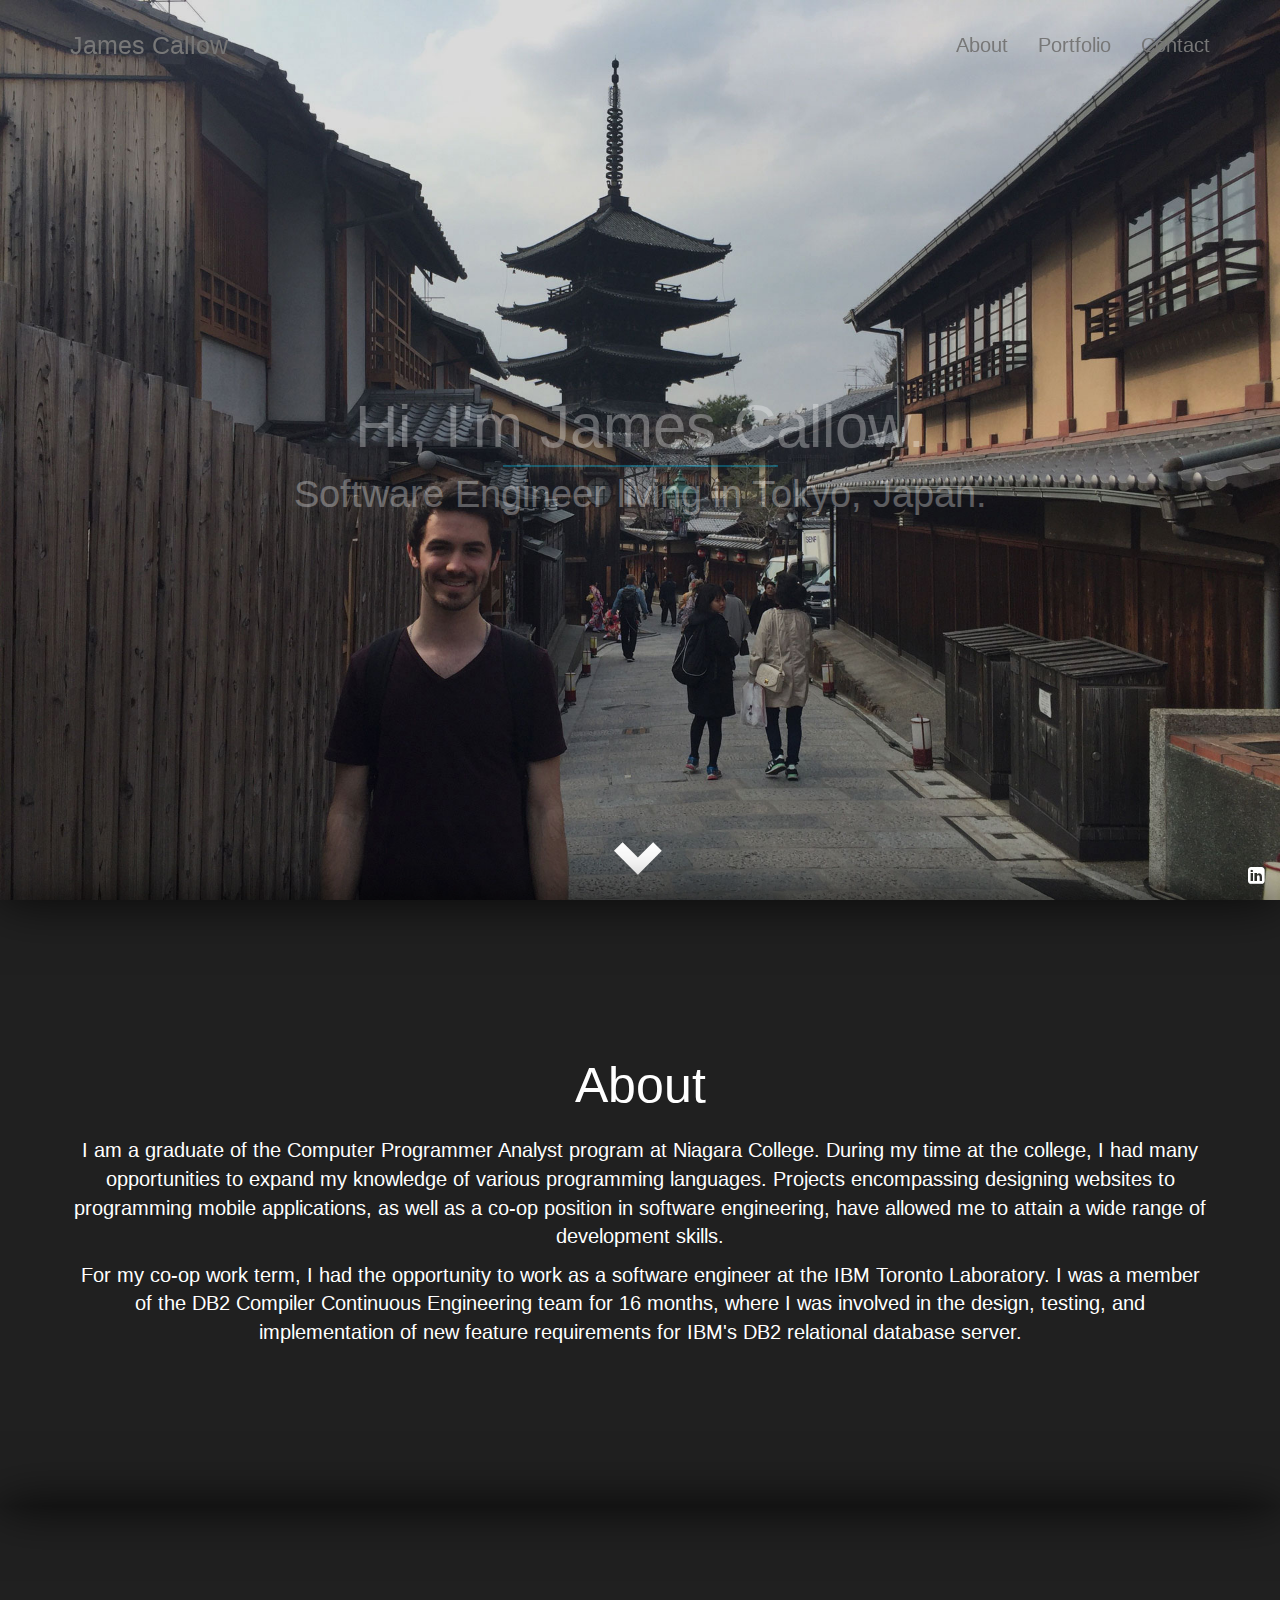
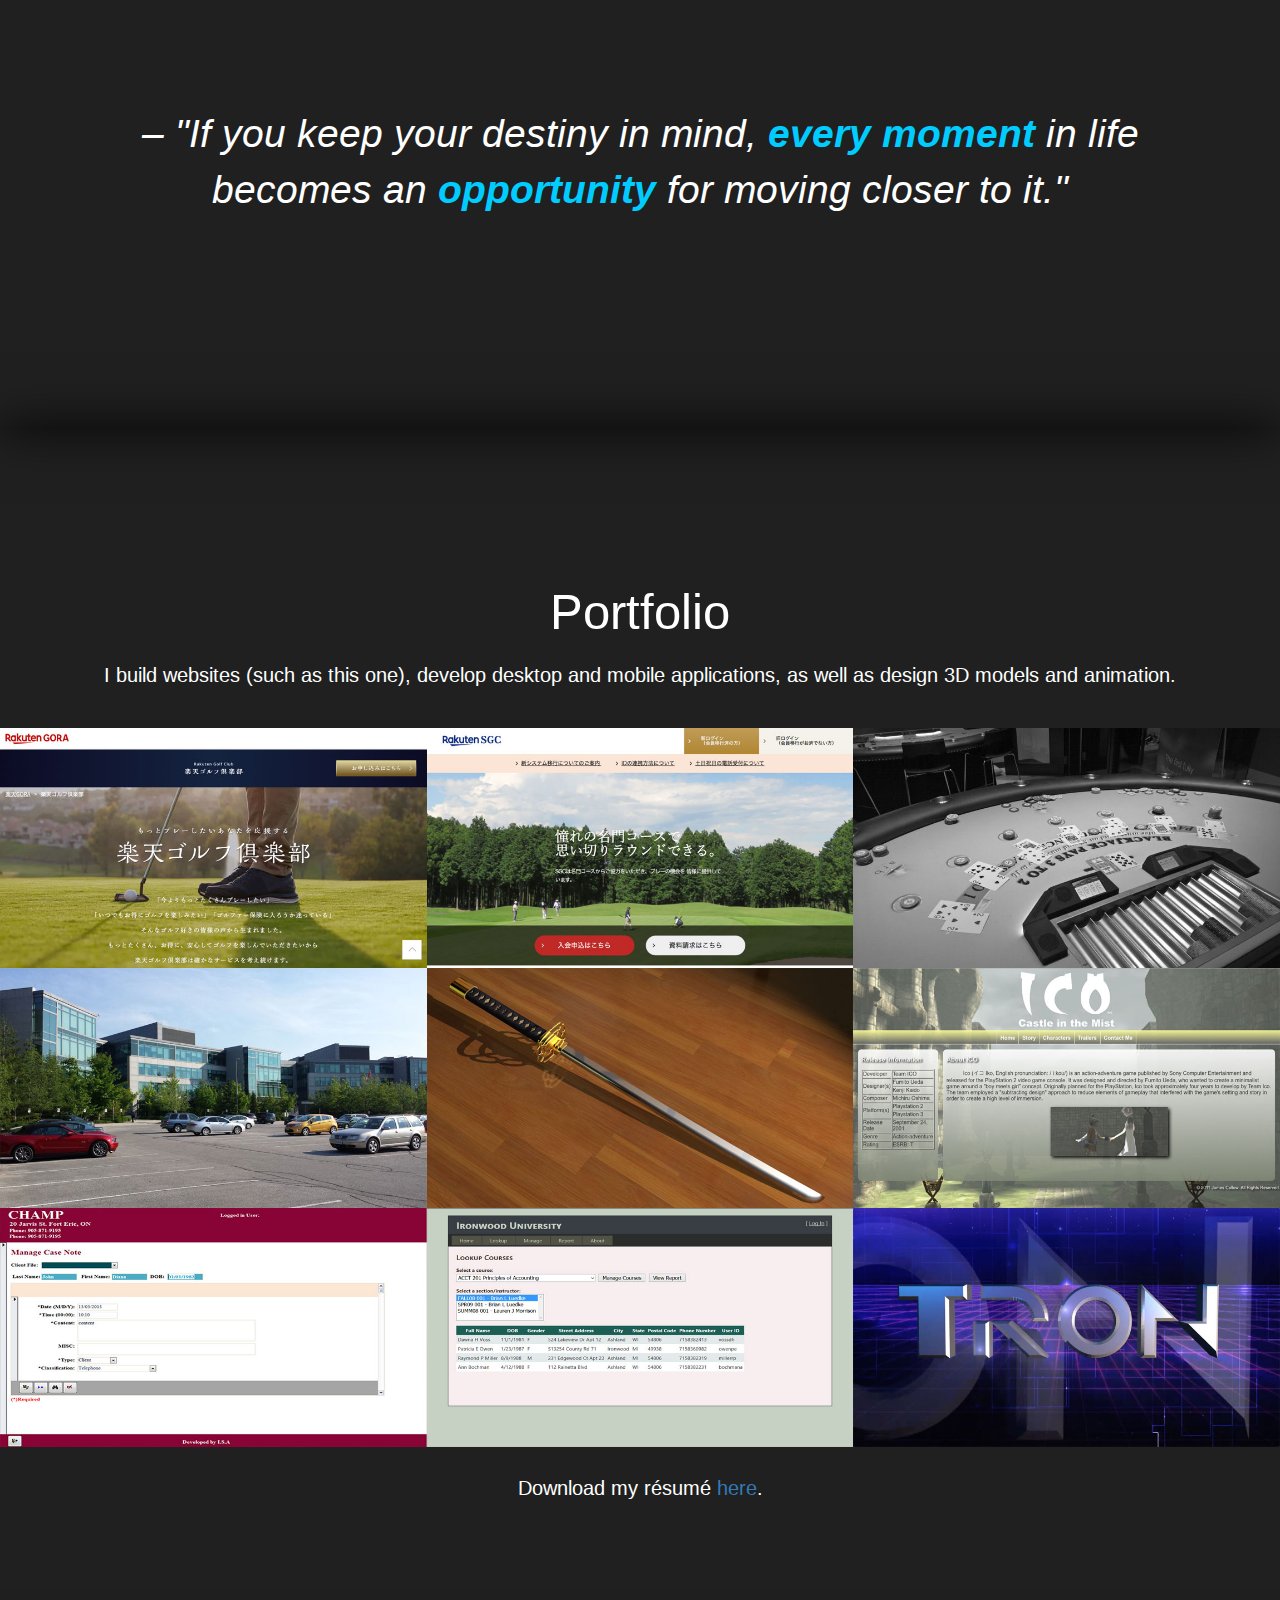
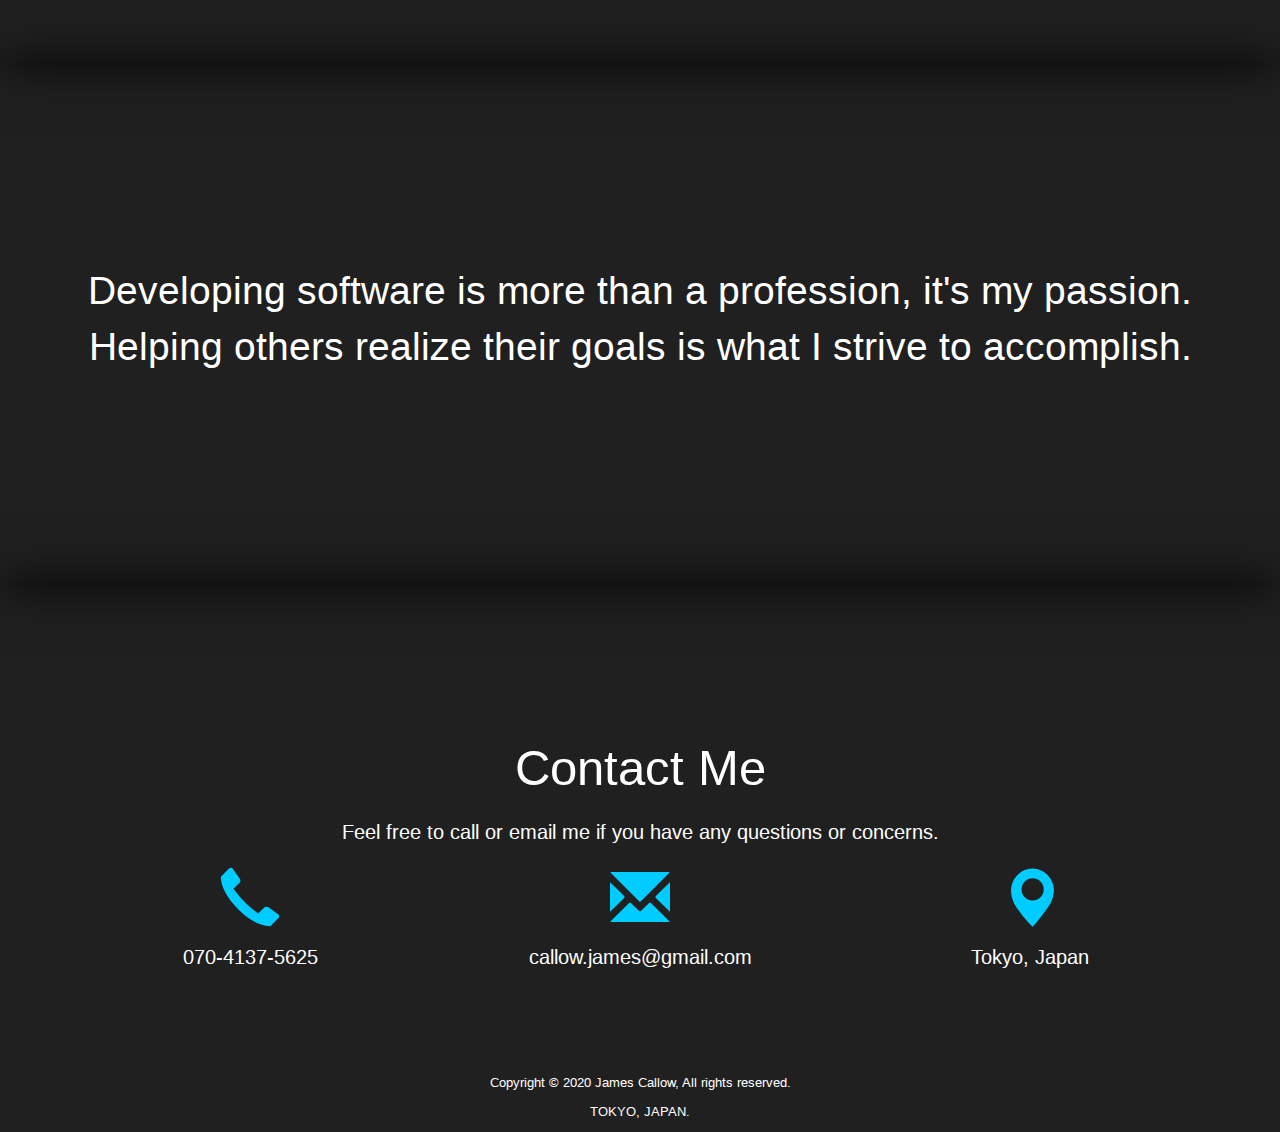
==== commit 19382c90: "Initial commit." ====
--- a/index.html
+++ b/index.html
@@ -178,17 +178,15 @@
 										</div>
 										<div class="col-sm-4">
 											<h4>Technologies</h4>
-											<p>
-												<ul>
-													<li>CentOS</li>
-													<li>Laravel</li>
-													<li>Linux</li>
-													<li>Lumen</li>
-													<li>MySQL</li>
-													<li>PHP</li>
-													<li>Vagrant</li>
-												</ul>
-											</p>
+											<ul>
+												<li>CentOS</li>
+												<li>Laravel</li>
+												<li>Linux</li>
+												<li>Lumen</li>
+												<li>MySQL</li>
+												<li>PHP</li>
+												<li>Vagrant</li>
+											</ul>
 										</div>
 									</div><!--end row-->
 								</div><!--end modal body-->
@@ -238,20 +236,18 @@
 										</div>
 										<div class="col-sm-4">
 											<h4>Technologies</h4>
-											<p>
-												<ul>
-													<li>Apache Kafka</li>
-													<li>CentOS</li>
-													<li>Couchbase</li>
-													<li>Laravel</li>
-													<li>Linux</li>
-													<li>Lumen</li>
-													<li>Maxwell's daemon</li>
-													<li>MySQL</li>
-													<li>PHP</li>
-												</ul>
-											</p>
-										</div>
+											<ul>
+												<li>Apache Kafka</li>
+												<li>CentOS</li>
+												<li>Couchbase</li>
+												<li>Laravel</li>
+												<li>Linux</li>
+												<li>Lumen</li>
+												<li>Maxwell's daemon</li>
+												<li>MySQL</li>
+												<li>PHP</li>
+											</ul>
+											</div>
 									</div><!--end row-->
 								</div><!--end modal body-->
 								<div class="modal-footer">
@@ -301,19 +297,17 @@
 										</div>
 										<div class="col-sm-4">
 											<h4>Technologies</h4>
-											<p>
-												<ul>
-													<li>Linux</li>
-													<li>Node.js</li>
-													<li>npm</li>
-													<li>NumPy</li>
-													<li>OpenCV</li>
-													<li>pySerial</li>
-													<li>Python</li>
-													<li>RabbitMQ</li>
-													<li>Ubuntu</li>
-												</ul>
-											</p>
+											<ul>
+												<li>Linux</li>
+												<li>Node.js</li>
+												<li>npm</li>
+												<li>NumPy</li>
+												<li>OpenCV</li>
+												<li>pySerial</li>
+												<li>Python</li>
+												<li>RabbitMQ</li>
+												<li>Ubuntu</li>
+											</ul>
 										</div>
 									</div><!--end row-->
 								</div><!--end modal body-->
@@ -365,24 +359,22 @@
 										</div>
 										<div class="col-sm-4">
 											<h4>Technologies</h4>
-											<p>
-												<ul>
-													<li>C/C++</li>
-													<li>Clearcase</li>
-													<li>DB2 LUW</li>
-													<li>Emacs</li>
-													<li>Hummingbird Exceed</li>
-													<li>Linux</li>
-													<li>Perl</li>
-													<li>Shell-scripting</li>
-													<li>SQL</li>
-													<li>TotalView</li>
-													<li>Unix</li>
-													<li>VNC Viewer</li>
-													<li>Windows</li>
-												</ul>
-											</p>
-										</div>
+											<ul>
+												<li>C/C++</li>
+												<li>Clearcase</li>
+												<li>DB2 LUW</li>
+												<li>Emacs</li>
+												<li>Hummingbird Exceed</li>
+												<li>Linux</li>
+												<li>Perl</li>
+												<li>Shell-scripting</li>
+												<li>SQL</li>
+												<li>TotalView</li>
+												<li>Unix</li>
+												<li>VNC Viewer</li>
+												<li>Windows</li>
+											</ul>
+											</div>
 									</div><!--end row-->
 								</div><!--end modal body-->
 								<div class="modal-footer">
@@ -431,12 +423,10 @@
 										</div>
 										<div class="col-sm-4">
 											<h4>Technologies</h4>
-											<p>
-												<ul>
-													<li>Adobe Photoshop</li>
-													<li>Autodesk 3ds Max</li>
-												</ul>
-											</p>
+											<ul>
+												<li>Adobe Photoshop</li>
+												<li>Autodesk 3ds Max</li>
+											</ul>
 										</div>
 									</div><!--end row-->
 								</div><!--end modal body-->
@@ -486,13 +476,11 @@
 										</div>
 										<div class="col-sm-4">
 											<h4>Technologies</h4>
-											<p>
-												<ul>
-													<li>Adobe Photoshop</li>
-													<li>CSS/CSS3</li>
-													<li>HTML/HTML5</li>
-												</ul>
-											</p>
+											<ul>
+												<li>Adobe Photoshop</li>
+												<li>CSS/CSS3</li>
+												<li>HTML/HTML5</li>
+											</ul>
 										</div>
 									</div><!--end row-->
 								</div><!--end modal body-->
@@ -542,13 +530,11 @@
 										</div>
 										<div class="col-sm-4">
 											<h4>Technologies</h4>
-											<p>
-												<ul>
-													<li>Microsoft Access</li>
-													<li>SQL</li>
-													<li>VBA</li>
-												</ul>
-											</p>
+											<ul>
+												<li>Microsoft Access</li>
+												<li>SQL</li>
+												<li>VBA</li>
+											</ul>
 										</div>
 									</div><!--end row-->
 								</div><!--end modal body-->
@@ -598,16 +584,14 @@
 										</div>
 										<div class="col-sm-4">
 											<h4>Technologies</h4>
-											<p>
-												<ul>
-													<li>ASP.NET</li>
-													<li>C#</li>
-													<li>Crystal Reports</li>
-													<li>Microsoft SQL Server 2008</li>
-													<li>Microsoft Visual Studio</li>
-													<li>SQL</li>
-												</ul>
-											</p>
+											<ul>
+												<li>ASP.NET</li>
+												<li>C#</li>
+												<li>Crystal Reports</li>
+												<li>Microsoft SQL Server 2008</li>
+												<li>Microsoft Visual Studio</li>
+												<li>SQL</li>
+											</ul>
 										</div>
 									</div><!--end row-->
 								</div><!--end modal body-->
@@ -657,13 +641,11 @@
 										</div>
 										<div class="col-sm-4">
 											<h4>Technologies</h4>
-											<p>
-												<ul>
-													<li>Adobe After Effects</li>
-													<li>Adobe Photoshop</li>
-													<li>Autodesk 3ds Max</li>
-												</ul>
-											</p>
+											<ul>
+												<li>Adobe After Effects</li>
+												<li>Adobe Photoshop</li>
+												<li>Autodesk 3ds Max</li>
+											</ul>
 										</div>
 									</div><!--end row-->
 								</div><!--end modal body-->
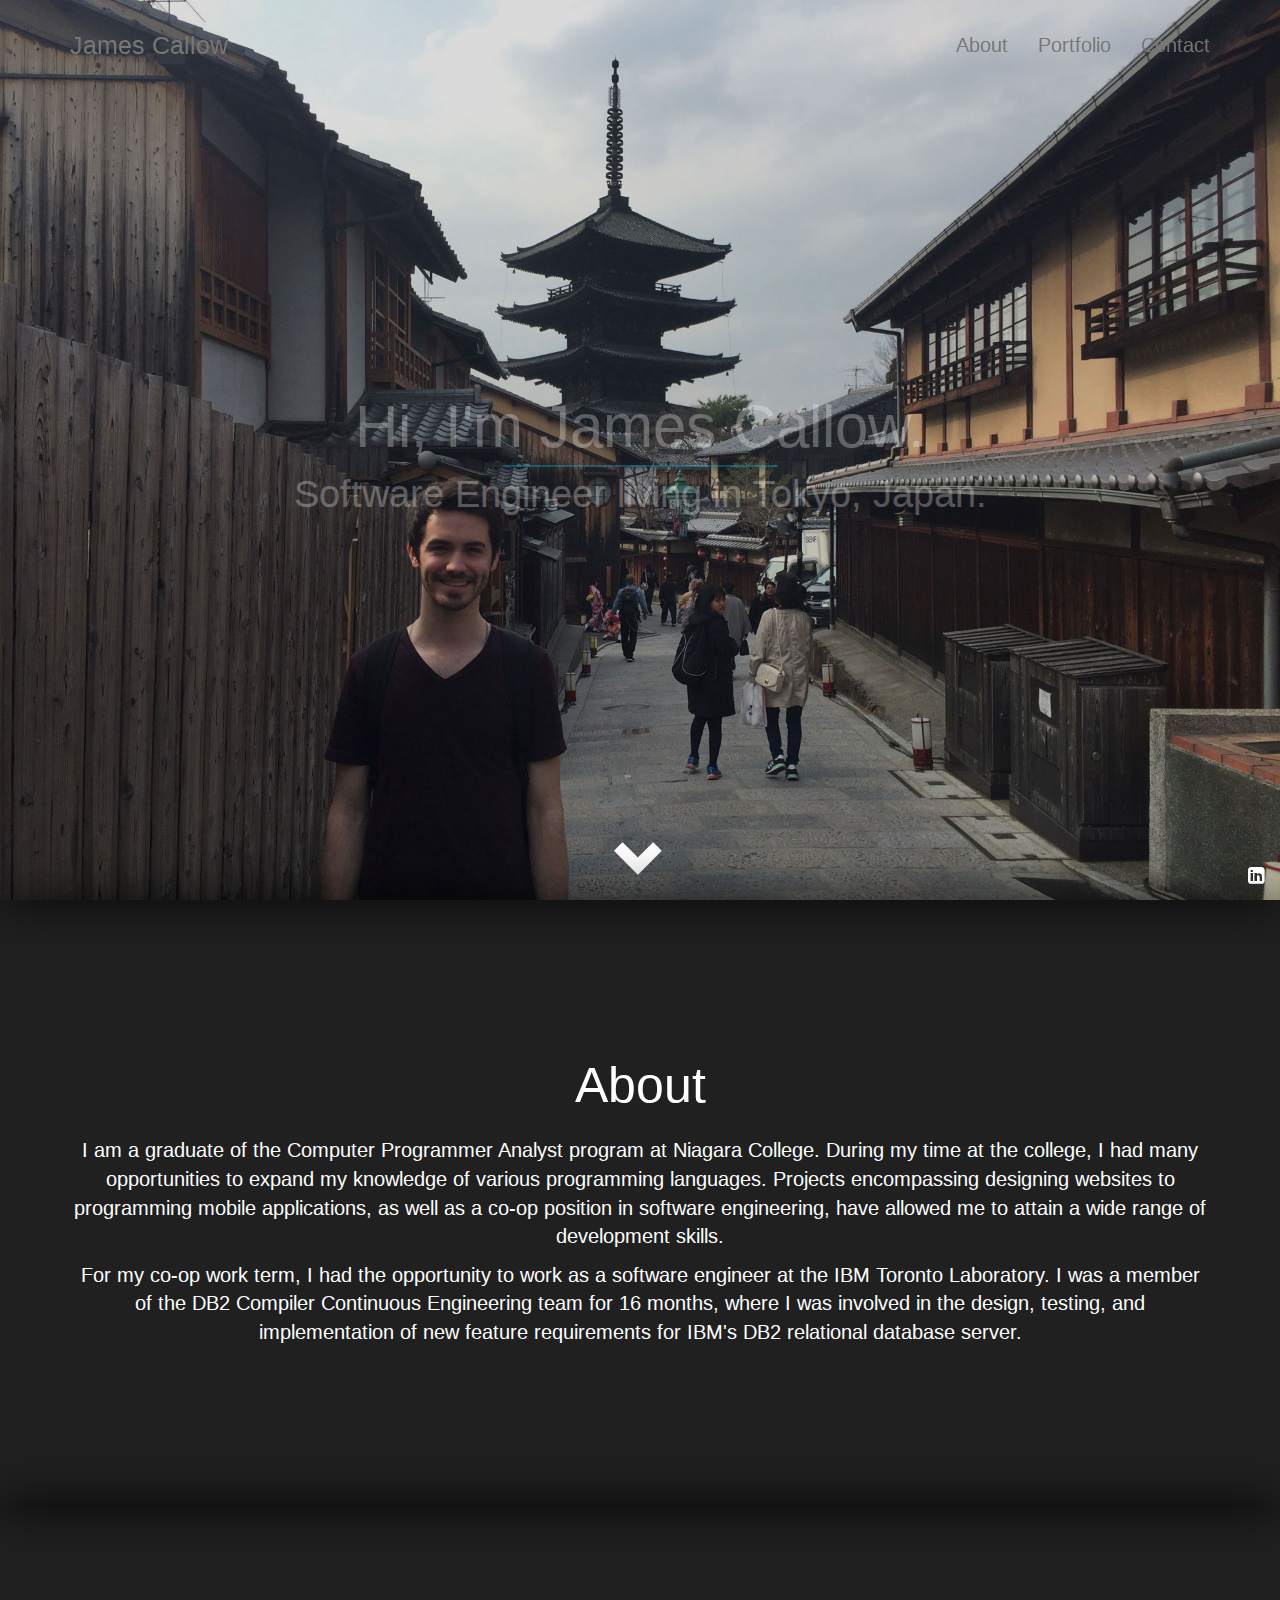
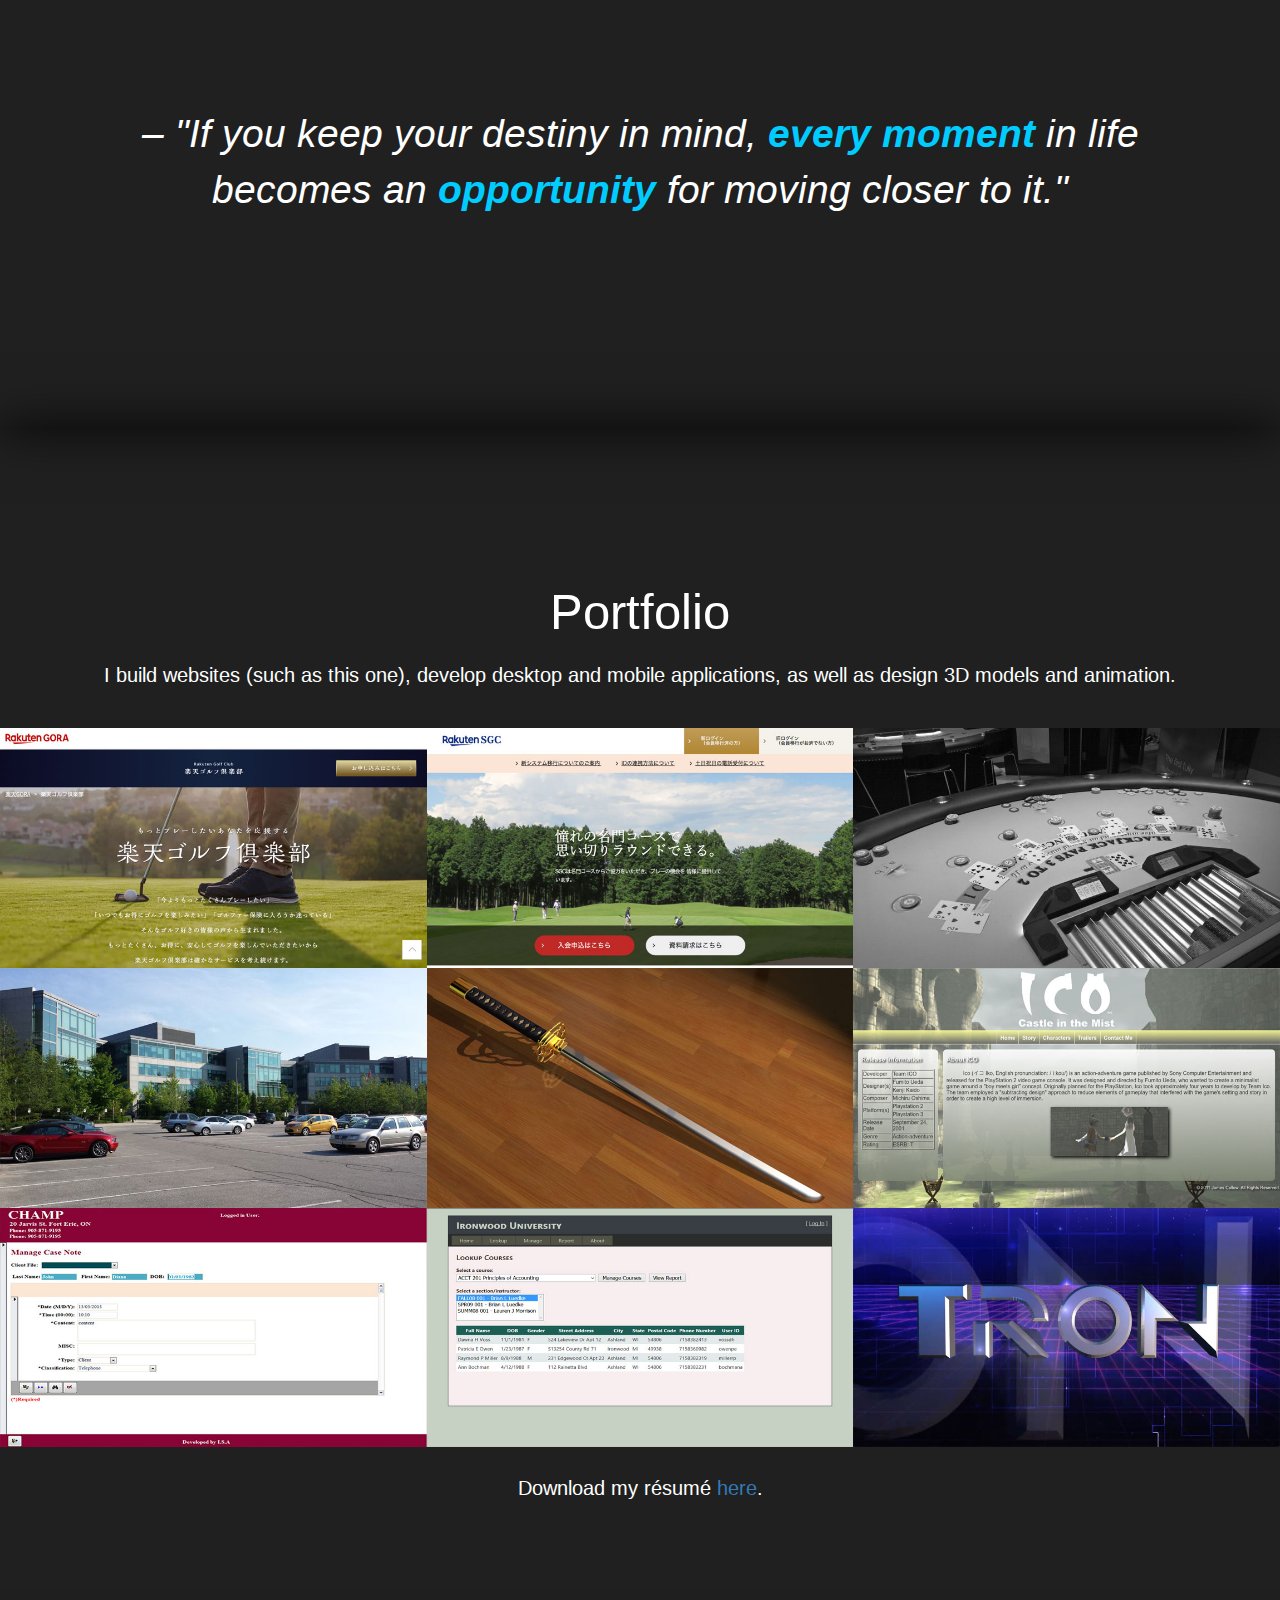
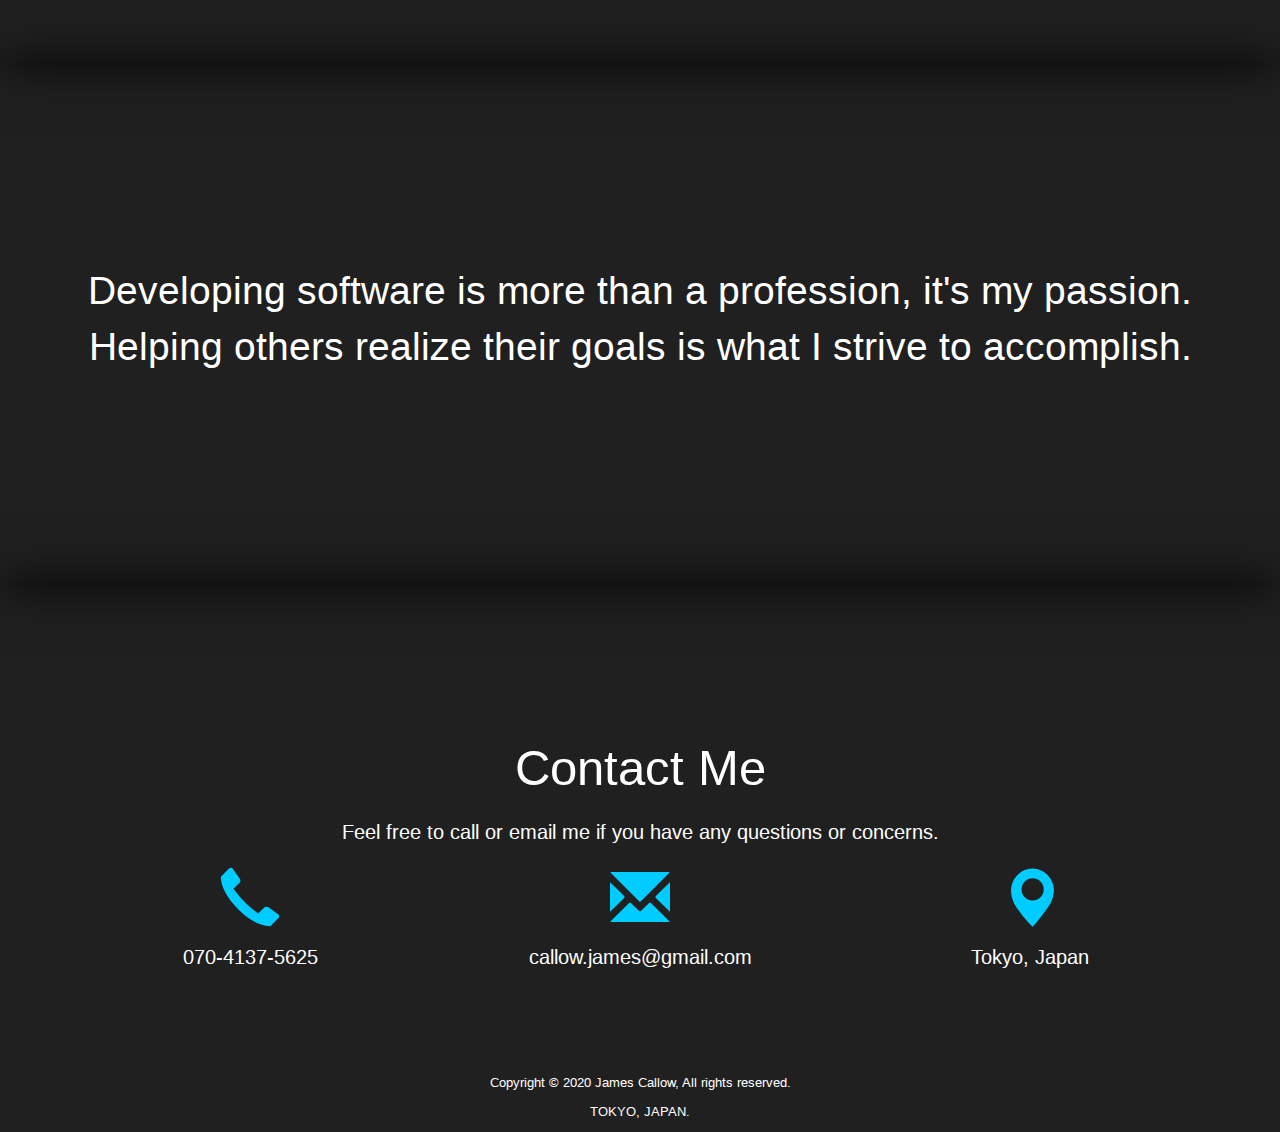
==== commit eb7fb430: "Revert div formatting." ====
--- a/index.html
+++ b/index.html
@@ -247,7 +247,7 @@
 												<li>MySQL</li>
 												<li>PHP</li>
 											</ul>
-											</div>
+										</div>
 									</div><!--end row-->
 								</div><!--end modal body-->
 								<div class="modal-footer">
@@ -374,7 +374,7 @@
 												<li>VNC Viewer</li>
 												<li>Windows</li>
 											</ul>
-											</div>
+										</div>
 									</div><!--end row-->
 								</div><!--end modal body-->
 								<div class="modal-footer">
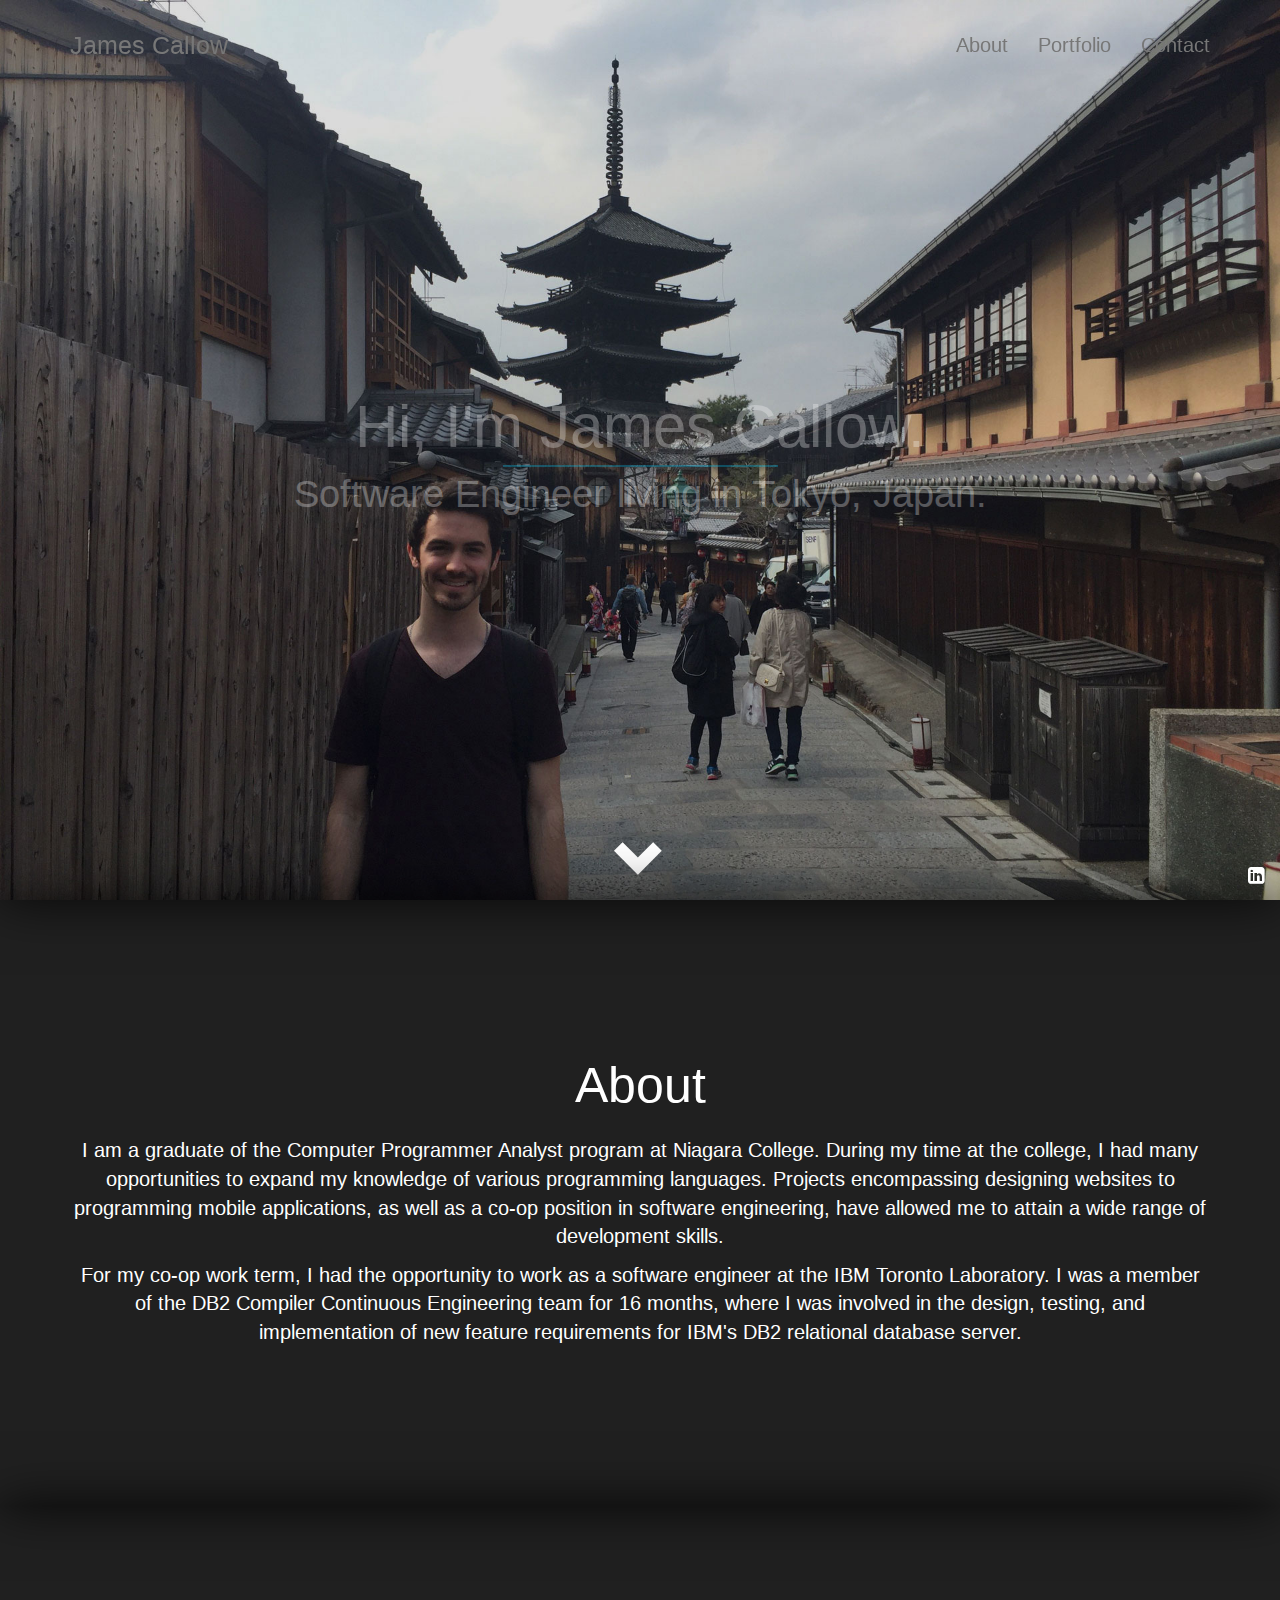
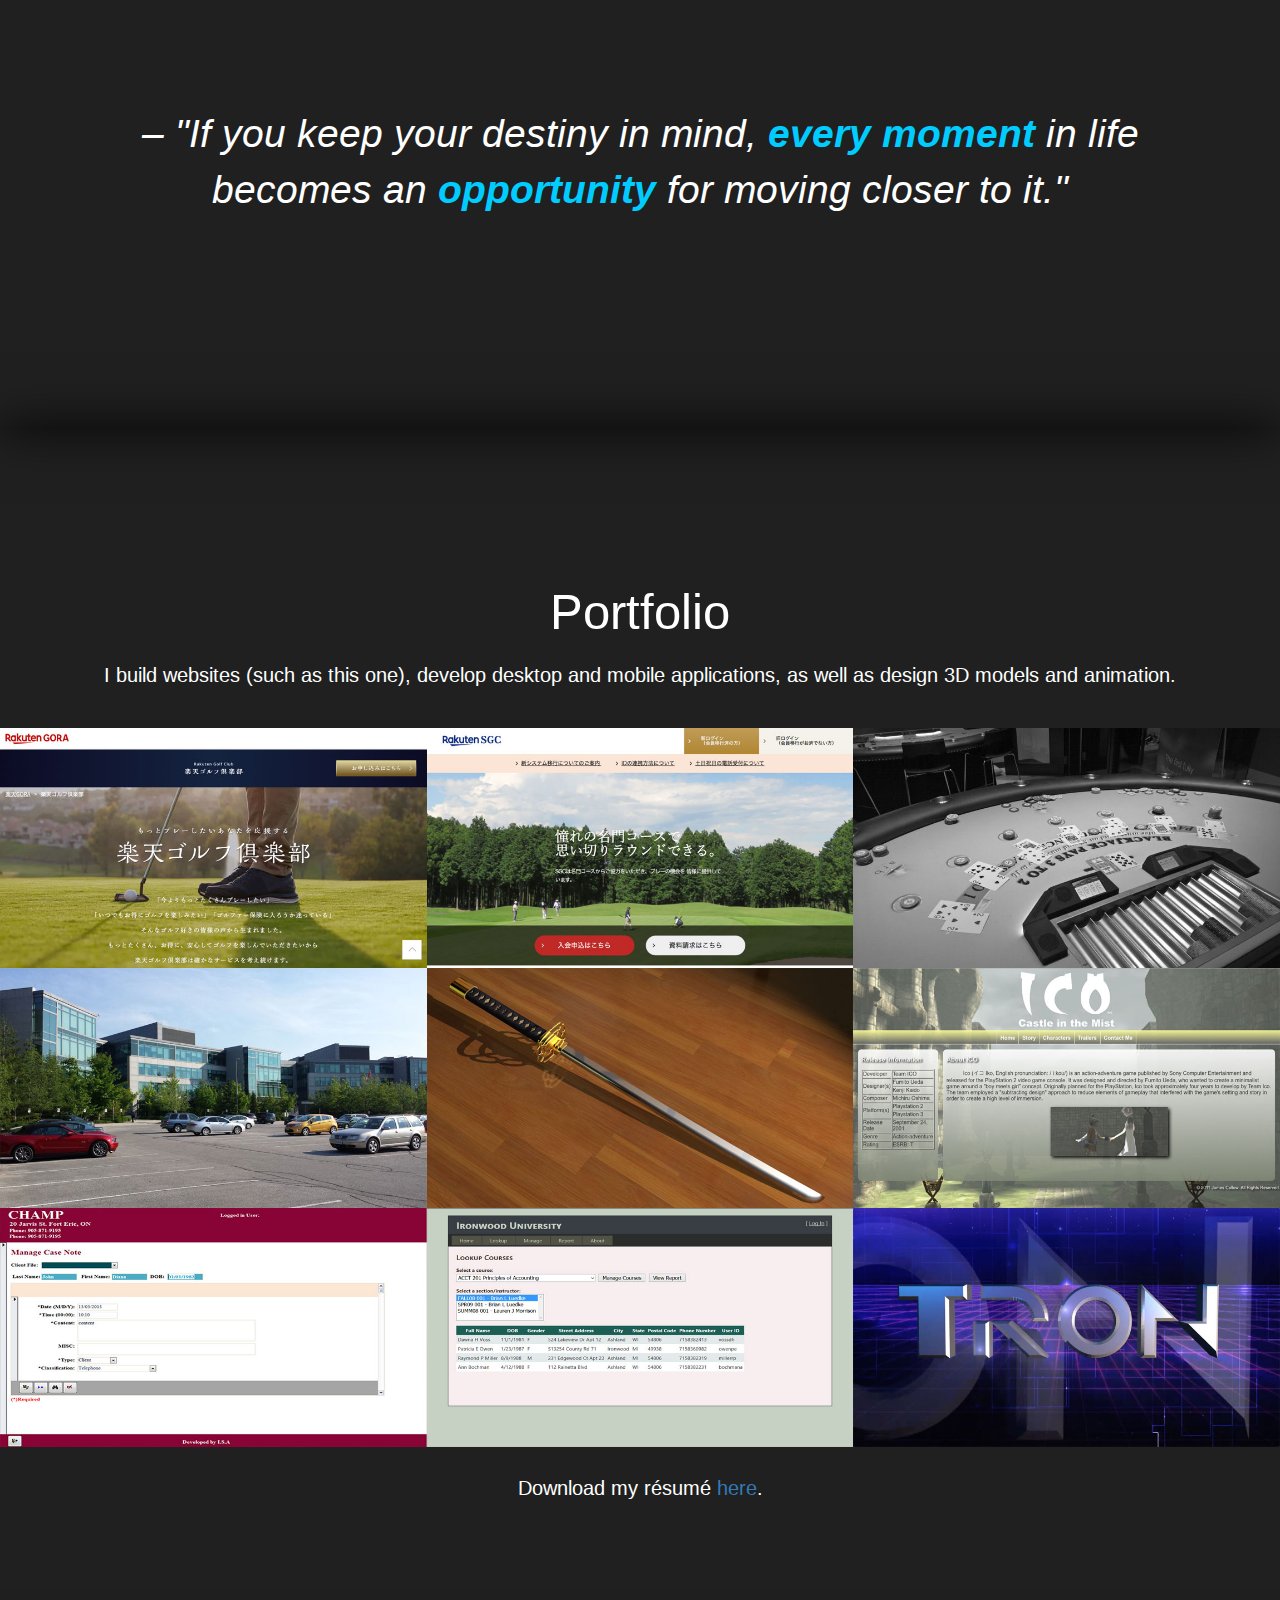
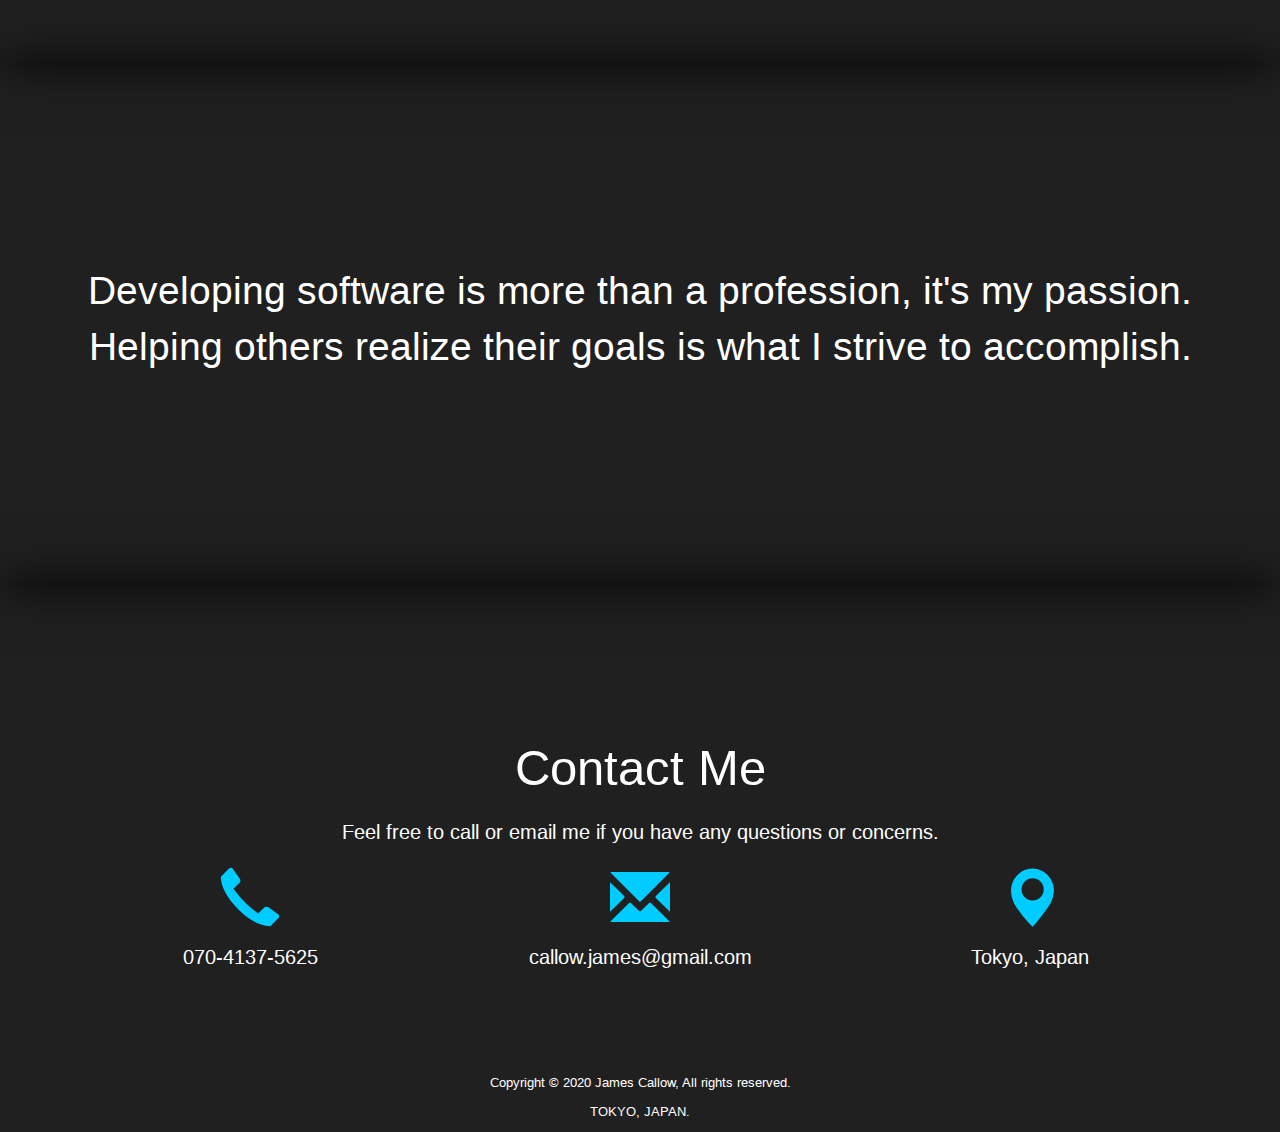
==== commit 8ae66ae3: "Initial commit." ====
--- a/index.html
+++ b/index.html
@@ -7,14 +7,14 @@
 
 	<!-- CSS -->
 	<link href='https://fonts.googleapis.com/css?family=Arimo:400,400italic,700,700italic' rel='stylesheet' type='text/css'>
-	<link rel="stylesheet" href="https://maxcdn.bootstrapcdn.com/bootstrap/3.3.6/css/bootstrap.min.css">
+	<link rel="stylesheet" href="https://maxcdn.bootstrapcdn.com/bootstrap/3.4.1/css/bootstrap.min.css">
 	<link rel="stylesheet" href="https://maxcdn.bootstrapcdn.com/font-awesome/4.4.0/css/font-awesome.min.css">
 	<link rel="stylesheet" href="css/scrolling-nav.css">
 	<link rel="stylesheet" href="css/style.css">
 
 	<!-- Scripts -->
 	<script src="https://ajax.googleapis.com/ajax/libs/jquery/1.12.0/jquery.min.js"></script>
-	<script src="https://maxcdn.bootstrapcdn.com/bootstrap/3.3.6/js/bootstrap.min.js"></script>
+	<script src="https://maxcdn.bootstrapcdn.com/bootstrap/3.4.1/js/bootstrap.min.js"></script>
 	<script src="js/fade.js"></script>
 	<script src="js/parallax.js"></script>
 	<script src="js/scrolling-nav.js"></script>
--- a/css/style.css
+++ b/css/style.css
@@ -91,29 +91,6 @@
 	font-size: 2.5em;
 	font-weight: 200!important;
 	margin-bottom: -15px;
-}
-
-.reveal {
-  height:2px;
-  width: 600px;
-  border-top: 2px
-  solid #00ccff;
-  animation-name: reveal;
-  animation-duration: 1s;
-  animation-timing-function: linear;
-  animation-delay: 3s;
-  animation-iteration-count: 1;
-  animation-direction: normal;
-  animation-fill-mode: forwards;
-}
-
-@keyframes reveal {
-  0% {
-    width: 0px;
-  },
-  100% {
-    width: 600px;
-  }
 }
 
 #sublogo {
@@ -327,7 +304,7 @@
   background-size: cover;
 }*/
 
-@media only screen and (max-device-width: 1024px) {
+@media only screen and (max-width: 1024px) {
     .parallax {
         background-attachment: scroll!important;
     }
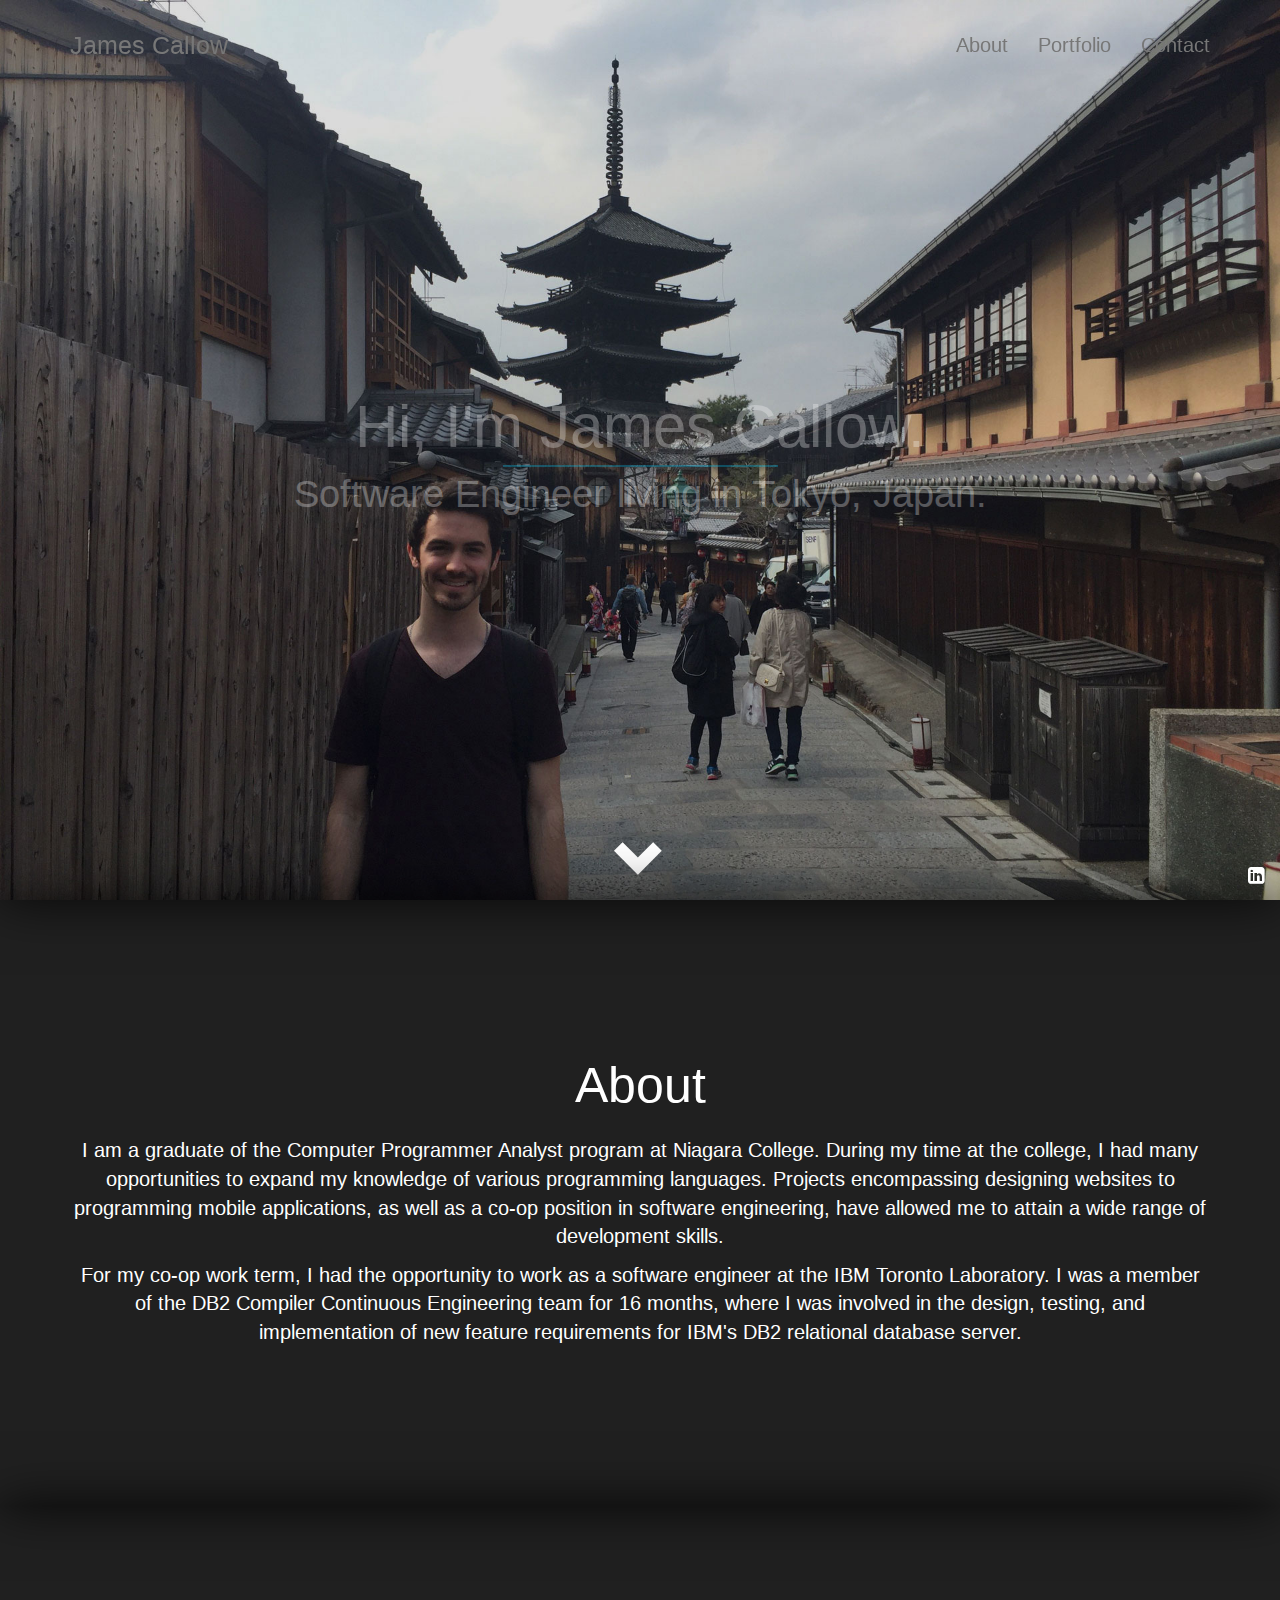
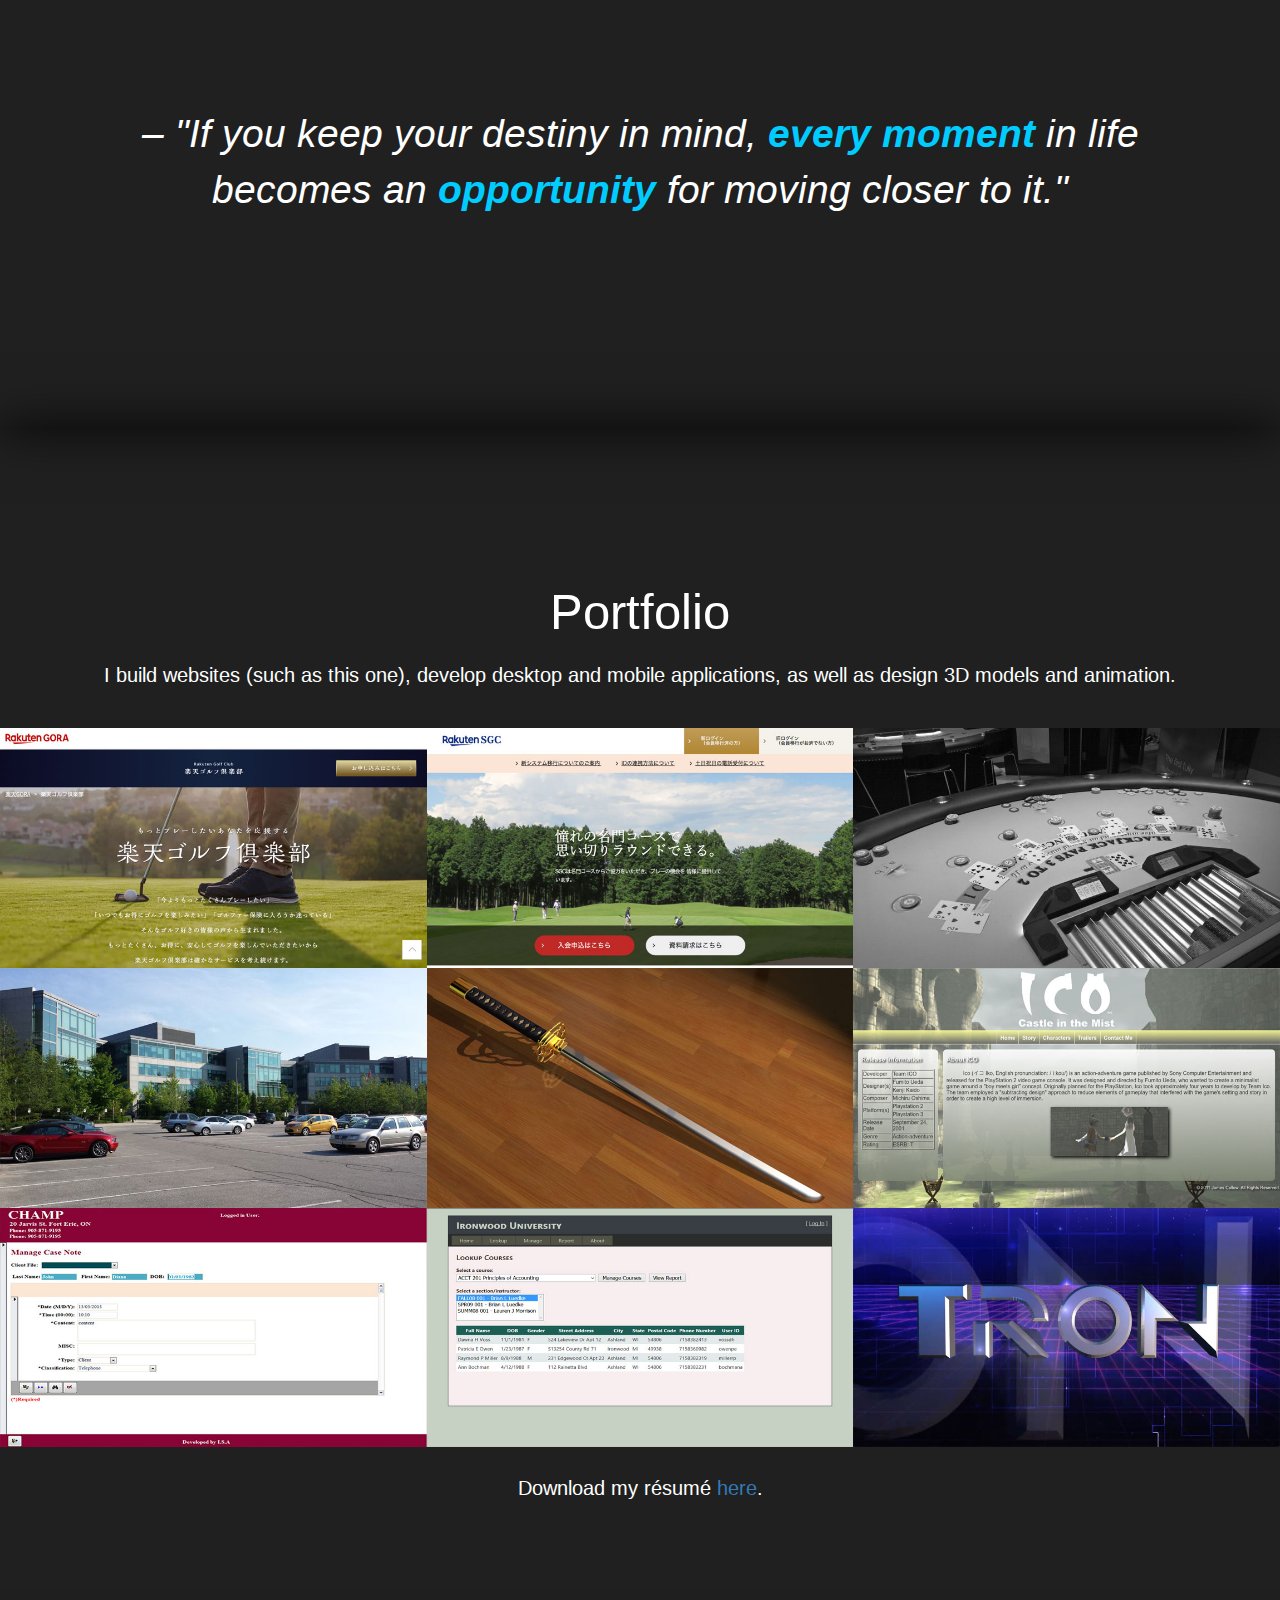
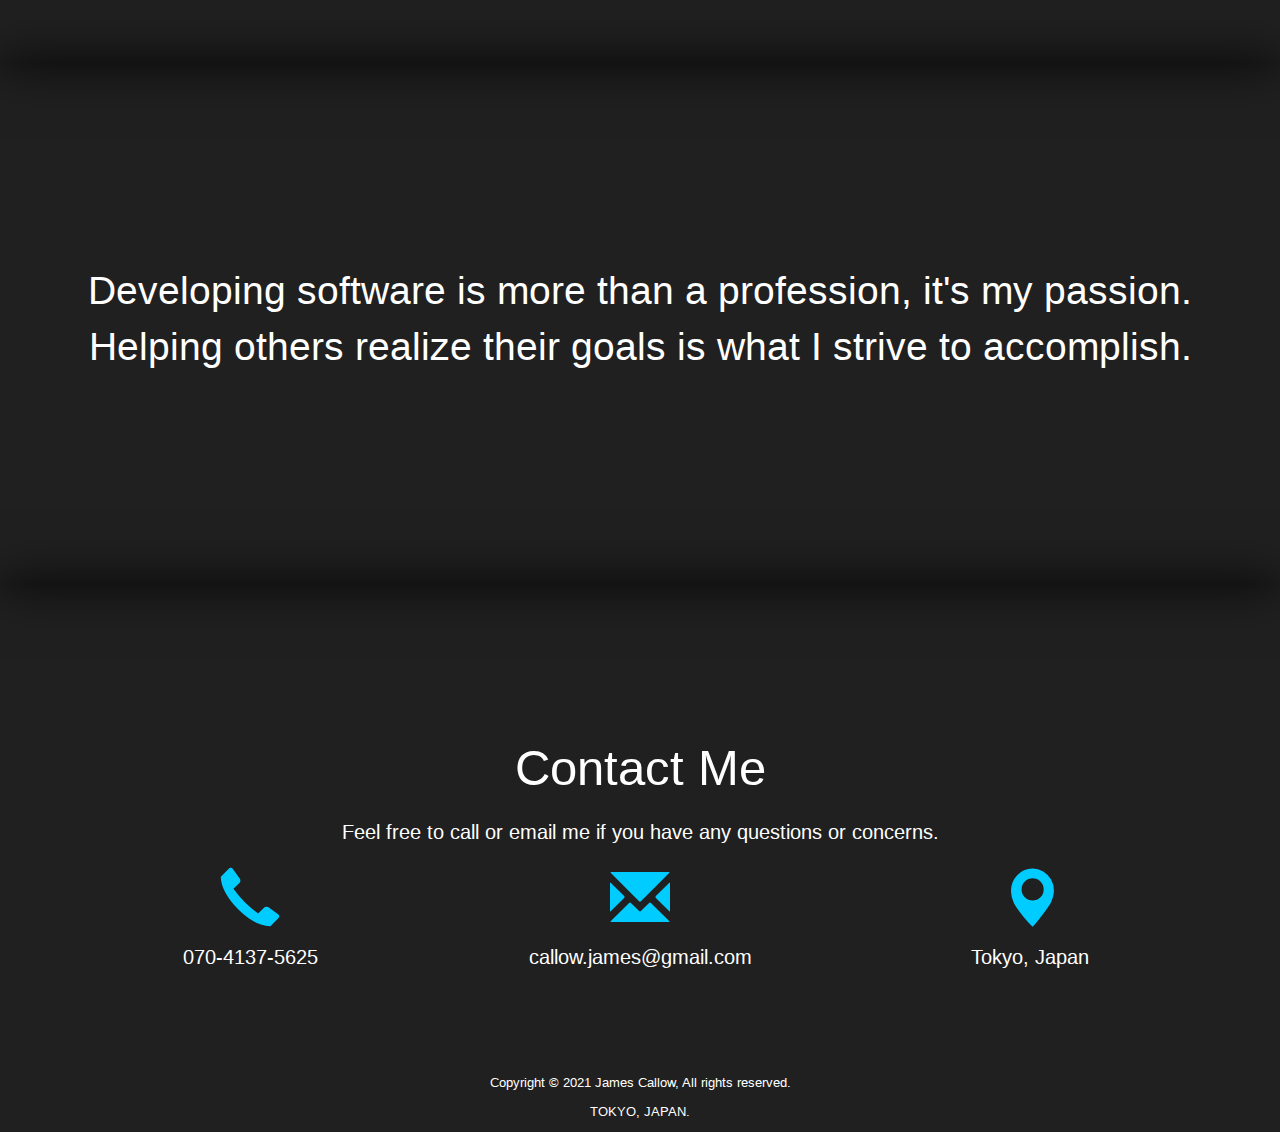
==== commit 3168da4d: "Initial commit." ====
--- a/index.html
+++ b/index.html
@@ -701,7 +701,7 @@
 					</div>
 				</div>
 				<div id="footer">
-					<p>Copyright &copy; 2020 James Callow, All rights reserved.</p>
+					<p>Copyright &copy; 2021 James Callow, All rights reserved.</p>
 					<p>TOKYO, JAPAN.</p>
 				</div>
 				<div id="social">
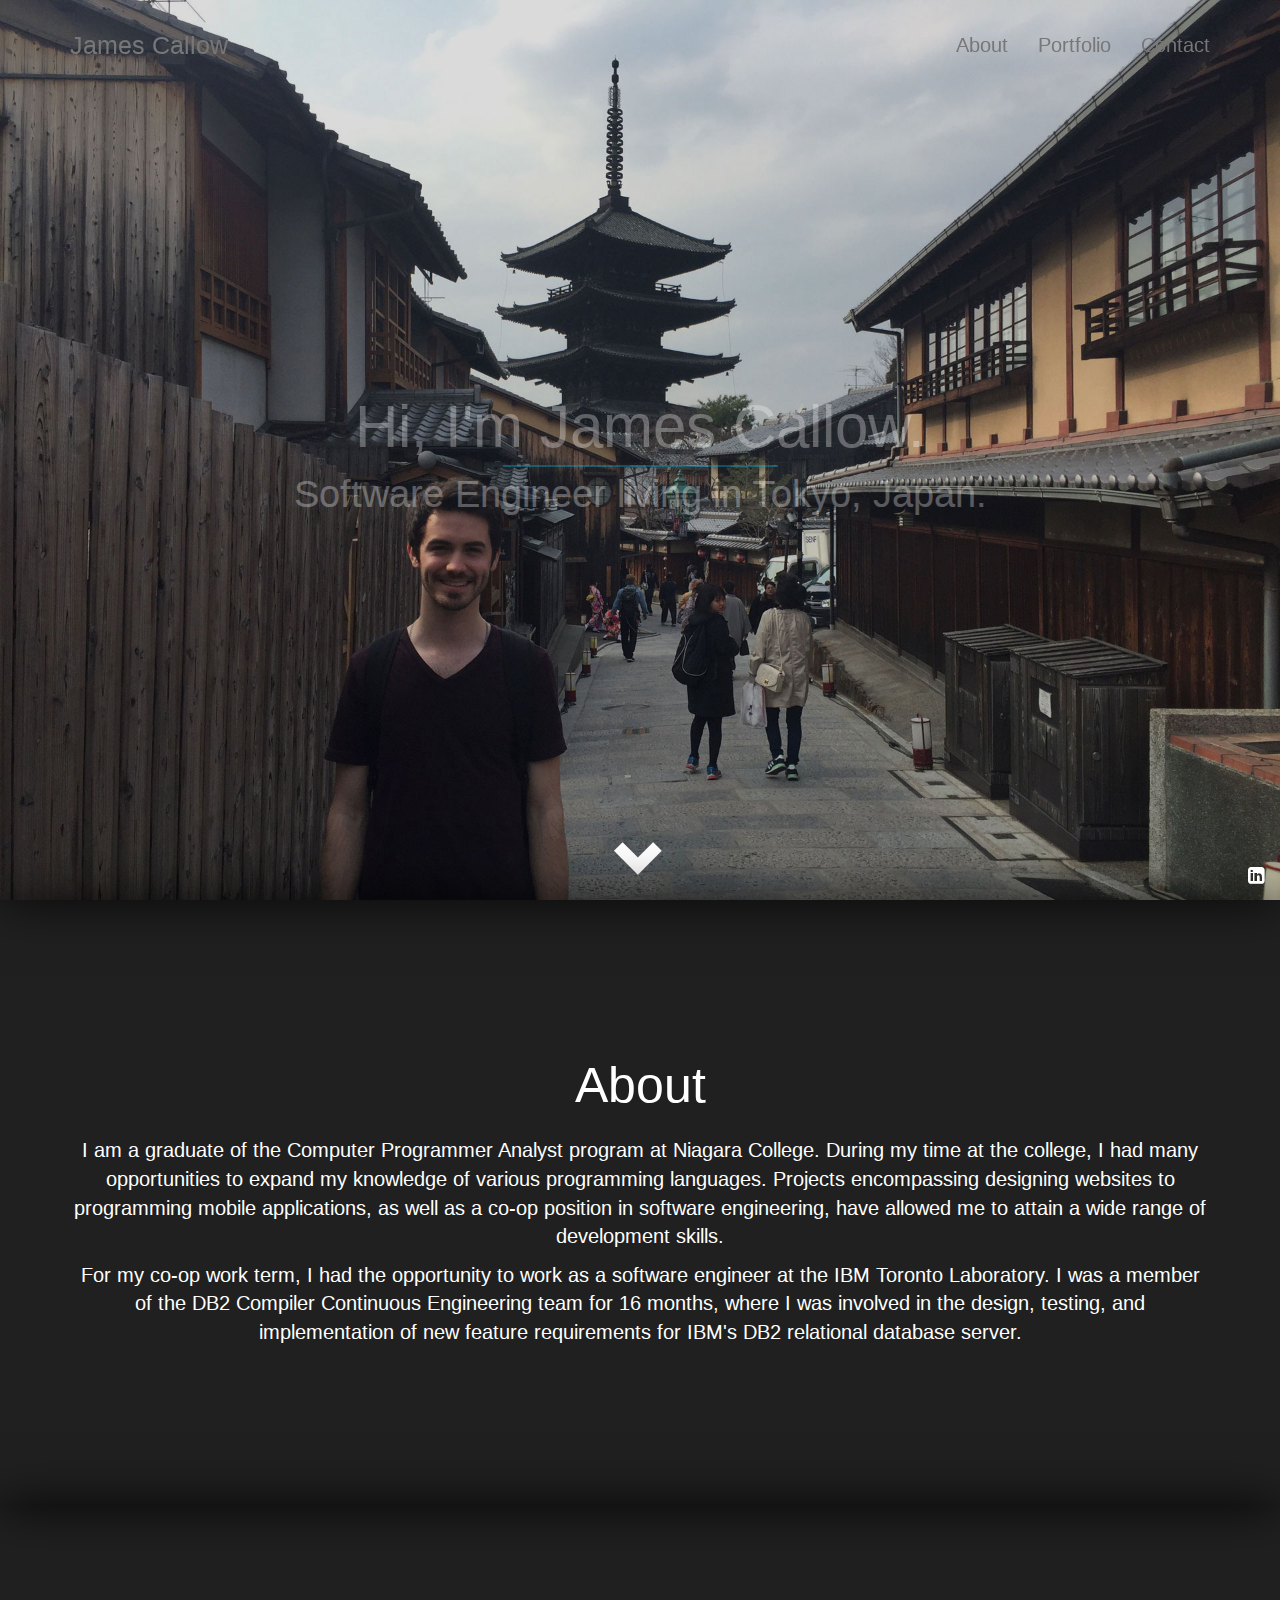
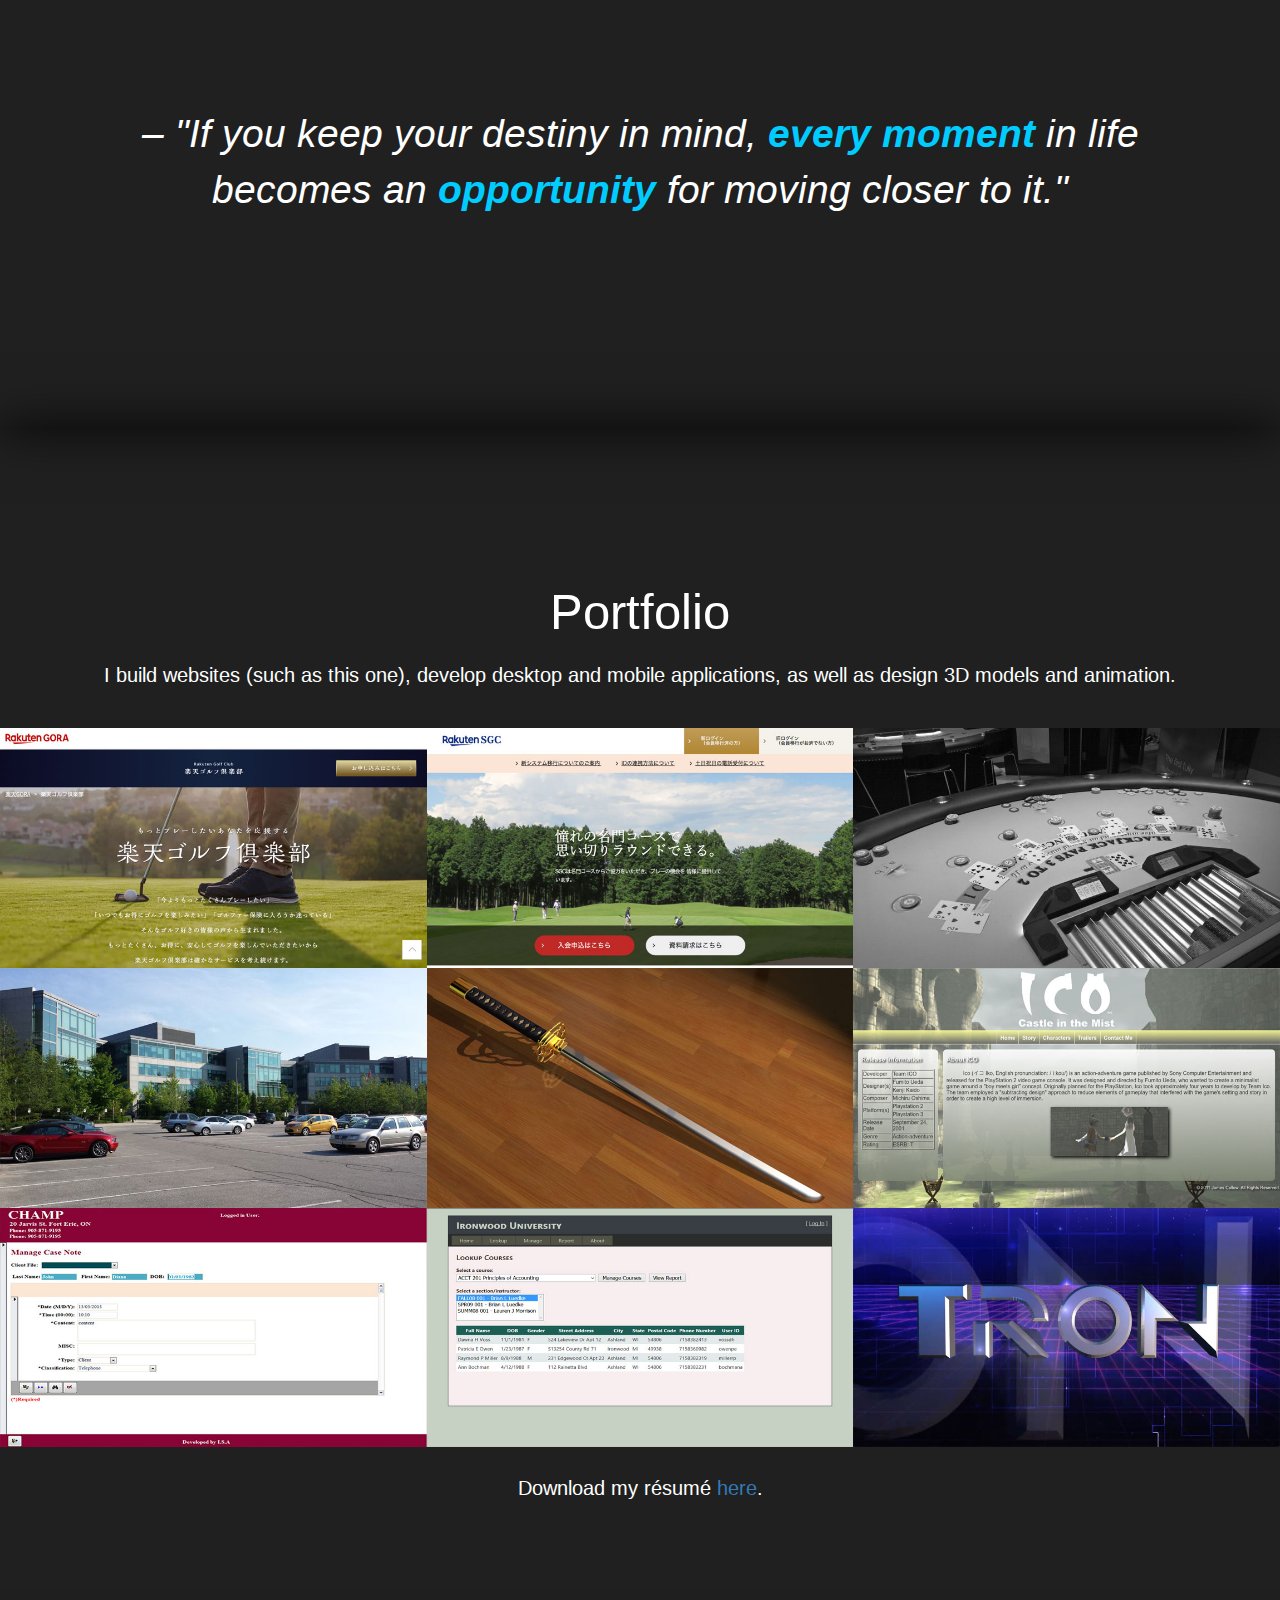
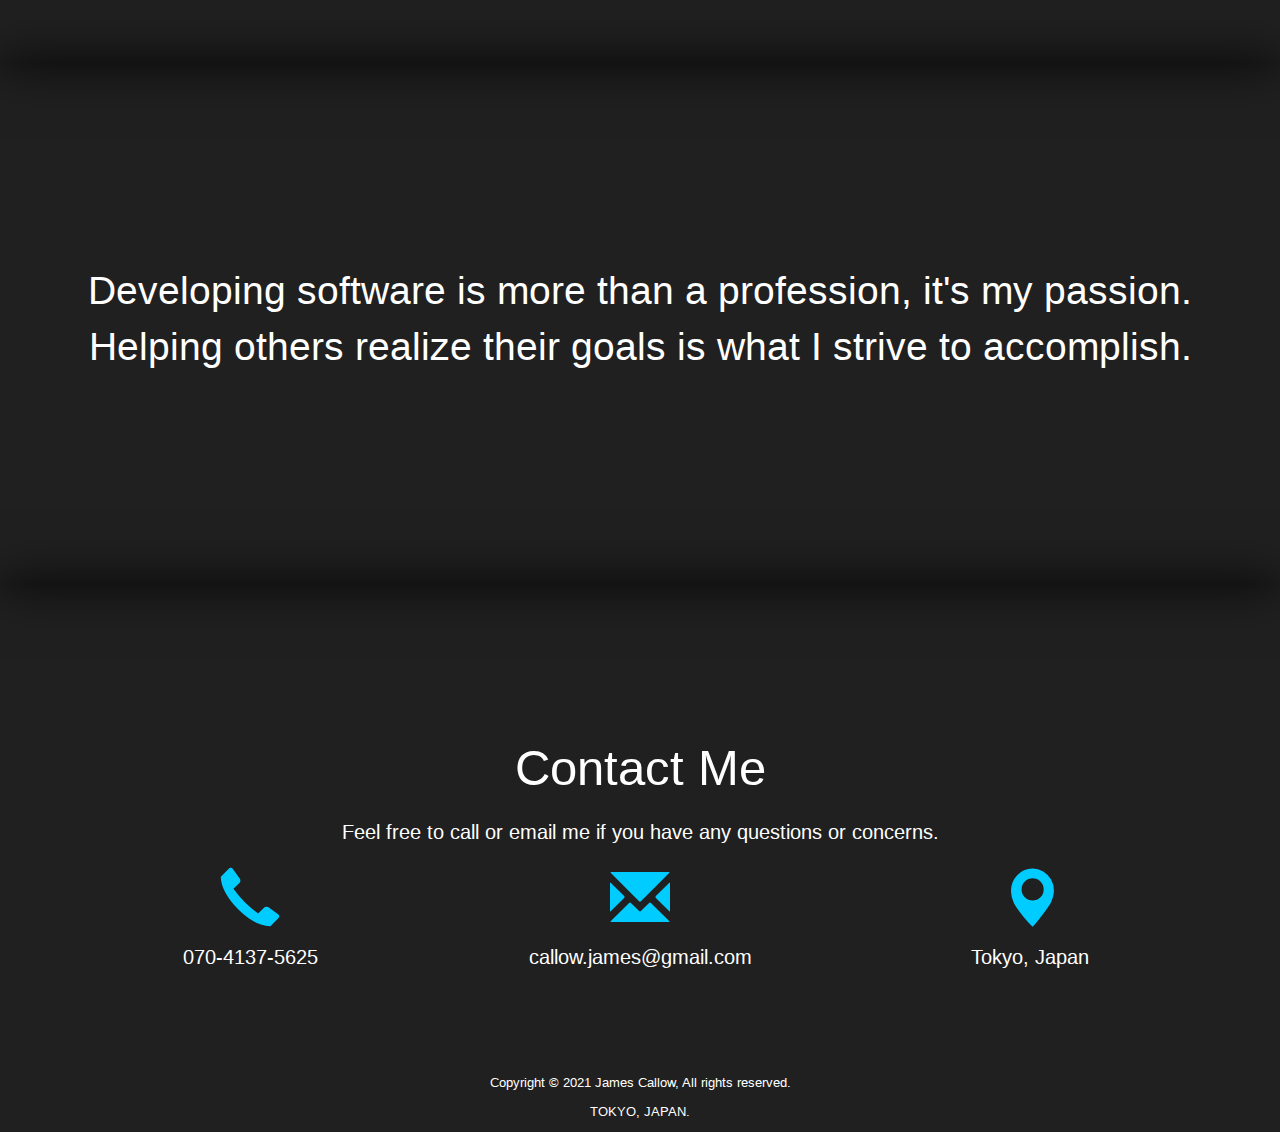
==== commit c0d5f6b9: "Initial commit." ====
--- a/index.html
+++ b/index.html
@@ -1,12 +1,14 @@
 <!DOCTYPE html>
 <html lang="en">
+
 <head>
 	<title>James Callow | Software Engineer | Tokyo, Japan</title>
 	<meta charset="utf-8">
 	<meta name="viewport" content="width=device-width, initial-scale=1, maximum-scale=1">
 
 	<!-- CSS -->
-	<link href='https://fonts.googleapis.com/css?family=Arimo:400,400italic,700,700italic' rel='stylesheet' type='text/css'>
+	<link href='https://fonts.googleapis.com/css?family=Arimo:400,400italic,700,700italic' rel='stylesheet'
+		type='text/css'>
 	<link rel="stylesheet" href="https://maxcdn.bootstrapcdn.com/bootstrap/3.4.1/css/bootstrap.min.css">
 	<link rel="stylesheet" href="https://maxcdn.bootstrapcdn.com/font-awesome/4.4.0/css/font-awesome.min.css">
 	<link rel="stylesheet" href="css/scrolling-nav.css">
@@ -22,13 +24,15 @@
 
 	<!-- Google Analytics-->
 	<script>
-	(function(i,s,o,g,r,a,m){i['GoogleAnalyticsObject']=r;i[r]=i[r]||function(){
-		(i[r].q=i[r].q||[]).push(arguments)},i[r].l=1*new Date();a=s.createElement(o),
-		m=s.getElementsByTagName(o)[0];a.async=1;a.src=g;m.parentNode.insertBefore(a,m)
-	})(window,document,'script','https://www.google-analytics.com/analytics.js','ga');
-
-	ga('create', 'UA-80130309-1', 'auto');
-	ga('send', 'pageview');
+		(function (i, s, o, g, r, a, m) {
+			i['GoogleAnalyticsObject'] = r; i[r] = i[r] || function () {
+				(i[r].q = i[r].q || []).push(arguments)
+			}, i[r].l = 1 * new Date(); a = s.createElement(o),
+				m = s.getElementsByTagName(o)[0]; a.async = 1; a.src = g; m.parentNode.insertBefore(a, m)
+		})(window, document, 'script', 'https://www.google-analytics.com/analytics.js', 'ga');
+
+		ga('create', 'UA-80130309-1', 'auto');
+		ga('send', 'pageview');
 	</script>
 
 	<!-- Domain Insights -->
@@ -103,19 +107,28 @@
 			</div>
 		</div>
 		<div id="arrowdown">
-			<p><a class="page-scroll" href="#about"><span class="glyphicon glyphicon-chevron-down" aria-hidden="true" style="color:#FFF;font-size:4.0em"></span></a></p>
+			<p><a class="page-scroll" href="#about"><span class="glyphicon glyphicon-chevron-down" aria-hidden="true"
+						style="color:#FFF;font-size:4.0em"></span></a></p>
 		</div>
 	</section>
 
 	<!-- Section 2 -->
 	<section id="about">
-		<div class="title"><p>About</p></div>
+		<div class="title">
+			<p>About</p>
+		</div>
 		<div class="container">
 			<p>
-				I am a graduate of the Computer Programmer Analyst program at Niagara College. During my time at the college, I had many opportunities to expand my knowledge of various programming languages. Projects encompassing designing websites to programming mobile applications, as well as a co-op position in software engineering, have allowed me to attain a wide range of development skills.
+				I am a graduate of the Computer Programmer Analyst program at Niagara College. During my time at the
+				college, I had many opportunities to expand my knowledge of various programming languages. Projects
+				encompassing designing websites to programming mobile applications, as well as a co-op position in
+				software engineering, have allowed me to attain a wide range of development skills.
 			</p>
 			<p>
-				For my co-op work term, I had the opportunity to work as a software engineer at the IBM Toronto Laboratory. I was a member of the DB2 Compiler Continuous Engineering team for 16 months, where I was involved in the design, testing, and implementation of new feature requirements for IBM's DB2 relational database server.
+				For my co-op work term, I had the opportunity to work as a software engineer at the IBM Toronto
+				Laboratory. I was a member of the DB2 Compiler Continuous Engineering team for 16 months, where I was
+				involved in the design, testing, and implementation of new feature requirements for IBM's DB2 relational
+				database server.
 			</p>
 		</div>
 	</section>
@@ -123,15 +136,19 @@
 	<!-- Section 3 -->
 	<section id="quote" class="parallax" data-speed="6" data-type="background">
 		<div class="container">
-			<p><i>– "If you keep your destiny in mind, <b><span class="highlight">every moment</span></b> in life becomes an <b><span class="highlight">opportunity</span></b> for moving closer to it."</i></p>
+			<p><i>– "If you keep your destiny in mind, <b><span class="highlight">every moment</span></b> in life
+					becomes an <b><span class="highlight">opportunity</span></b> for moving closer to it."</i></p>
 		</div>
 	</section>
 
 	<!-- Section 4 -->
 	<section id="portfolio" class="no-padding">
-		<div class="title"><p>Portfolio</p></div>
+		<div class="title">
+			<p>Portfolio</p>
+		</div>
 		<div class="container">
-			<p>I build websites (such as this one), develop desktop and mobile applications, as well as design 3D models and animation.</p>
+			<p>I build websites (such as this one), develop desktop and mobile applications, as well as design 3D models
+				and animation.</p>
 			<br>
 		</div>
 		<div class="container-fluid">
@@ -167,13 +184,25 @@
 										<div class="col-sm-4">
 											<h4>Description</h4>
 											<p>
-												While leading a team of engineers both in-house and offshore, and collaborating with other services such as RaCoupon, Rakuten Insurance, and Rakuten Pay, I drove the development of Rakuten’s golf reservation site’s first paid membership service, Rakuten Golf Club (RGC). With an RGC subscription, members can receive benefits at over 1,900 golf courses throughout Japan. As a result of the project’s success, I was awarded with the Most Impressive Person Award in my department (size: ~130), followed by the Rakuten Award in the company (size: ~17,000).
+												While leading a team of engineers both in-house and offshore, and
+												collaborating with other services such as RaCoupon, Rakuten Insurance,
+												and Rakuten Pay, I drove the development of Rakuten’s golf reservation
+												site’s first paid membership service, Rakuten Golf Club (RGC). With an
+												RGC subscription, members can receive benefits at over 1,900 golf
+												courses throughout Japan. As a result of the project’s success, I was
+												awarded with the Most Impressive Person Award in my department (size:
+												~130), followed by the Rakuten Award in the company (size: ~17,000).
 											</p>
 										</div>
 										<div class="col-sm-4">
 											<h4>Challenges</h4>
 											<p>
-												With Rakuten Golf Club, we wanted to start creating a new microservice architecture alongside our current monolithic system. This gave us a chance to formulate new coding standards and reorganize our data into new database schemas. Coordinating with the other various Rakuten services involved and our offshore team members for development tested my communication and project management skills.
+												With Rakuten Golf Club, we wanted to start creating a new microservice
+												architecture alongside our current monolithic system. This gave us a
+												chance to formulate new coding standards and reorganize our data into
+												new database schemas. Coordinating with the other various Rakuten
+												services involved and our offshore team members for development tested
+												my communication and project management skills.
 											</p>
 										</div>
 										<div class="col-sm-4">
@@ -188,14 +217,19 @@
 												<li>Vagrant</li>
 											</ul>
 										</div>
-									</div><!--end row-->
-								</div><!--end modal body-->
+									</div>
+									<!--end row-->
+								</div>
+								<!--end modal body-->
 								<div class="modal-footer">
-									<p>Link to website: <a href="https://gora.golf.rakuten.co.jp/rgc/" target="blank">https://gora.golf.rakuten.co.jp/rgc/</a></p>
-								</div><!--end footer-->
-							</div>
-						</div>
-					</div><!--end modal-->
+									<p>Link to website: <a href="https://gora.golf.rakuten.co.jp/rgc/"
+											target="blank">https://gora.golf.rakuten.co.jp/rgc/</a></p>
+								</div>
+								<!--end footer-->
+							</div>
+						</div>
+					</div>
+					<!--end modal-->
 				</div>
 
 				<div class="col-lg-4 col-sm-6">
@@ -226,12 +260,23 @@
 										<div class="col-sm-4">
 											<h4>Description</h4>
 											<p>
-												Rakuten Sponichi Golfers Club (SGC) is a premium golf membership service in Rakuten GORA. As a service acquired by Rakuten, our team was responsible for transforming the obtained system and serving it through our newly developed microservice architecture. We allowed their already existing customer base to seamlessly transition to our new platform.											</p>
+												Rakuten Sponichi Golfers Club (SGC) is a premium golf membership service
+												in Rakuten GORA. As a service acquired by Rakuten, our team was
+												responsible for transforming the obtained system and serving it through
+												our newly developed microservice architecture. We allowed their already
+												existing customer base to seamlessly transition to our new platform.
+											</p>
 										</div>
 										<div class="col-sm-4">
 											<h4>Challenges</h4>
 											<p>
-												As this was an acquired service, we needed to thoroughly analyze their existing data and system behaviour. By utilizing JSON type columns in MySQL, we were able to design dynamic table schemas allowing us to smoothly combine our data set with theirs. Familiarizing myself with Kafka and Maxwell while implementing consumers and producers was a new experience for me. We utilized Couchbase's JSON document storage in order to provide high performance search APIs.
+												As this was an acquired service, we needed to thoroughly analyze their
+												existing data and system behaviour. By utilizing JSON type columns in
+												MySQL, we were able to design dynamic table schemas allowing us to
+												smoothly combine our data set with theirs. Familiarizing myself with
+												Kafka and Maxwell while implementing consumers and producers was a new
+												experience for me. We utilized Couchbase's JSON document storage in
+												order to provide high performance search APIs.
 											</p>
 										</div>
 										<div class="col-sm-4">
@@ -248,14 +293,19 @@
 												<li>PHP</li>
 											</ul>
 										</div>
-									</div><!--end row-->
-								</div><!--end modal body-->
+									</div>
+									<!--end row-->
+								</div>
+								<!--end modal body-->
 								<div class="modal-footer">
-									<p>Link to website: <a href="https://premium.golf.rakuten.co.jp" target="blank">https://premium.golf.rakuten.co.jp</a></p>
-								</div><!--end footer-->
-							</div>
-						</div>
-					</div><!--end modal-->
+									<p>Link to website: <a href="https://premium.golf.rakuten.co.jp"
+											target="blank">https://premium.golf.rakuten.co.jp</a></p>
+								</div>
+								<!--end footer-->
+							</div>
+						</div>
+					</div>
+					<!--end modal-->
 				</div>
 
 				<div class="col-lg-4 col-sm-6">
@@ -286,13 +336,25 @@
 										<div class="col-sm-4">
 											<h4>Description</h4>
 											<p>
-												ARB Labs' bet recognition technology provides Casino operators accurate player ratings in real time as well as the ability to monitor game performance. Analytics are generated for some of the most popular casino table games such as Blackjack, Baccarat, and Carnival Games. I collaborated alongside a team of developers to design, develop, unit test, and support new features. I also maintained and modified programs; made approved changes by developing detailed programming logic and coding changes.
+												ARB Labs' bet recognition technology provides Casino operators accurate
+												player ratings in real time as well as the ability to monitor game
+												performance. Analytics are generated for some of the most popular casino
+												table games such as Blackjack, Baccarat, and Carnival Games. I
+												collaborated alongside a team of developers to design, develop, unit
+												test, and support new features. I also maintained and modified programs;
+												made approved changes by developing detailed programming logic and
+												coding changes.
 											</p>
 										</div>
 										<div class="col-sm-4">
 											<h4>Challenges</h4>
 											<p>
-												Being part of a small company, I had the opportunity to work closely with all members of the team. I collaborated with hardware engineers obtaining some additional hands-on experience with computer systems and components. I also had the opportunity to give demo presentations highlighting key product features to potential and existing stakeholders.
+												Being part of a small company, I had the opportunity to work closely
+												with all members of the team. I collaborated with hardware engineers
+												obtaining some additional hands-on experience with computer systems and
+												components. I also had the opportunity to give demo presentations
+												highlighting key product features to potential and existing
+												stakeholders.
 											</p>
 										</div>
 										<div class="col-sm-4">
@@ -309,14 +371,19 @@
 												<li>Ubuntu</li>
 											</ul>
 										</div>
-									</div><!--end row-->
-								</div><!--end modal body-->
+									</div>
+									<!--end row-->
+								</div>
+								<!--end modal body-->
 								<div class="modal-footer">
-									<p>Link to website: <a href="https://www.chipvue.com" target="blank">https://www.chipvue.com</a></p>
-								</div><!--end footer-->
-							</div>
-						</div>
-					</div><!--end modal-->
+									<p>Link to website: <a href="https://www.chipvue.com"
+											target="blank">https://www.chipvue.com</a></p>
+								</div>
+								<!--end footer-->
+							</div>
+						</div>
+					</div>
+					<!--end modal-->
 				</div>
 
 
@@ -348,13 +415,22 @@
 										<div class="col-sm-4">
 											<h4>Description</h4>
 											<p>
-												For my co-op work term, I had the opportunity to work at IBM Canada Ltd. as a DB2 Continuous Engineering Developer. During my time at IBM, I took part in the design, testing, and implementation of Shadow tables. Shadow tables are column-organized copies of row-organized tables, implemented as materialized query tables (MQTs) maintained by replication. This allows users to get the performance benefits of BLU acceleration for analytic queries in an OLTP environment.
+												For my co-op work term, I had the opportunity to work at IBM Canada Ltd.
+												as a DB2 Continuous Engineering Developer. During my time at IBM, I took
+												part in the design, testing, and implementation of Shadow tables. Shadow
+												tables are column-organized copies of row-organized tables, implemented
+												as materialized query tables (MQTs) maintained by replication. This
+												allows users to get the performance benefits of BLU acceleration for
+												analytic queries in an OLTP environment.
 											</p>
 										</div>
 										<div class="col-sm-4">
 											<h4>Challenges</h4>
 											<p>
-												Learnt to navigate through the millions of lines of code and thousands of code files for debugging and implementation. Collaborated on projects alongside fellow developers located in different countries around the world.
+												Learnt to navigate through the millions of lines of code and thousands
+												of code files for debugging and implementation. Collaborated on projects
+												alongside fellow developers located in different countries around the
+												world.
 											</p>
 										</div>
 										<div class="col-sm-4">
@@ -375,14 +451,19 @@
 												<li>Windows</li>
 											</ul>
 										</div>
-									</div><!--end row-->
-								</div><!--end modal body-->
+									</div>
+									<!--end row-->
+								</div>
+								<!--end modal body-->
 								<div class="modal-footer">
-									<p>Link to video: <a href="https://youtu.be/b0FlDZEhL1w" target="blank">https://youtu.be/b0FlDZEhL1w</a></p>
-								</div><!--end footer-->
-							</div>
-						</div>
-					</div><!--end modal-->
+									<p>Link to video: <a href="https://youtu.be/b0FlDZEhL1w"
+											target="blank">https://youtu.be/b0FlDZEhL1w</a></p>
+								</div>
+								<!--end footer-->
+							</div>
+						</div>
+					</div>
+					<!--end modal-->
 				</div>
 				<div class="col-lg-4 col-sm-6">
 					<a data-toggle="modal" href="#katana" class="portfolio-box">
@@ -412,13 +493,19 @@
 										<div class="col-sm-4">
 											<h4>Description</h4>
 											<p>
-												The goal of this project was to create a photorealistic object in 3D. I used the industry standard software Autodesk 3ds Max to create a Japanese Katana. This put my knowledge of navigating the software interface as well as my low/high poly 3D modelling skills to the test.
+												The goal of this project was to create a photorealistic object in 3D. I
+												used the industry standard software Autodesk 3ds Max to create a
+												Japanese Katana. This put my knowledge of navigating the software
+												interface as well as my low/high poly 3D modelling skills to the test.
 											</p>
 										</div>
 										<div class="col-sm-4">
 											<h4>Challenges</h4>
 											<p>
-												Being able to create a visually realistic Katana sword was challenging for me. I had to ensure that the proportions of the sword were accurate. It took some fine tweaking to get the lighting and reflections in the scene just right. These adjustments added value to the overall realism.
+												Being able to create a visually realistic Katana sword was challenging
+												for me. I had to ensure that the proportions of the sword were accurate.
+												It took some fine tweaking to get the lighting and reflections in the
+												scene just right. These adjustments added value to the overall realism.
 											</p>
 										</div>
 										<div class="col-sm-4">
@@ -428,14 +515,19 @@
 												<li>Autodesk 3ds Max</li>
 											</ul>
 										</div>
-									</div><!--end row-->
-								</div><!--end modal body-->
+									</div>
+									<!--end row-->
+								</div>
+								<!--end modal body-->
 								<div class="modal-footer">
-									<p>Link to gallery: <a href="https://goo.gl/photos/anEPeyB3C6XepZZf7" target="blank">https://goo.gl/photos/anEPeyB3C6XepZZf7</a></p>
-								</div><!--end footer-->
-							</div>
-						</div>
-					</div><!--end modal-->
+									<p>Link to gallery: <a href="https://goo.gl/photos/anEPeyB3C6XepZZf7"
+											target="blank">https://goo.gl/photos/anEPeyB3C6XepZZf7</a></p>
+								</div>
+								<!--end footer-->
+							</div>
+						</div>
+					</div>
+					<!--end modal-->
 				</div>
 				<div class="col-lg-4 col-sm-6">
 					<a data-toggle="modal" href="#ico" class="portfolio-box">
@@ -465,13 +557,21 @@
 										<div class="col-sm-4">
 											<h4>Description</h4>
 											<p>
-												This was a website that I built about one of my favourite video games with a focus on front-end development. I began by designing what I wanted the site to look like in Photoshop, and then translated the conceptual design into code. This approach allowed me to be freely creative with how I wanted the site to look, and it also gave me a clear plan as to how I should develop it for the web.
+												This was a website that I built about one of my favourite video games
+												with a focus on front-end development. I began by designing what I
+												wanted the site to look like in Photoshop, and then translated the
+												conceptual design into code. This approach allowed me to be freely
+												creative with how I wanted the site to look, and it also gave me a clear
+												plan as to how I should develop it for the web.
 											</p>
 										</div>
 										<div class="col-sm-4">
 											<h4>Challenges</h4>
 											<p>
-												Being able to translate the concept design I created in Photoshop into code was a bit of a challenge. I was able to replicate the design completely in the end, however during development I decided to alter a few of my design choices to enhance the visual presentation.
+												Being able to translate the concept design I created in Photoshop into
+												code was a bit of a challenge. I was able to replicate the design
+												completely in the end, however during development I decided to alter a
+												few of my design choices to enhance the visual presentation.
 											</p>
 										</div>
 										<div class="col-sm-4">
@@ -482,14 +582,19 @@
 												<li>HTML/HTML5</li>
 											</ul>
 										</div>
-									</div><!--end row-->
-								</div><!--end modal body-->
+									</div>
+									<!--end row-->
+								</div>
+								<!--end modal body-->
 								<div class="modal-footer">
-									<p>Link to website: <a href="https://callowjames.com/ico/index.html" target="blank">https://callowjames.com/ico/index.html</a></p>
-								</div><!--end footer-->
-							</div>
-						</div>
-					</div><!--end modal-->
+									<p>Link to website: <a href="https://callowjames.com/ico/index.html"
+											target="blank">https://callowjames.com/ico/index.html</a></p>
+								</div>
+								<!--end footer-->
+							</div>
+						</div>
+					</div>
+					<!--end modal-->
 				</div>
 				<div class="col-lg-4 col-sm-6">
 					<a data-toggle="modal" href="#warm" class="portfolio-box">
@@ -519,13 +624,23 @@
 										<div class="col-sm-4">
 											<h4>Description</h4>
 											<p>
-												I had the opportunity to work with a team of fellow classmates on designing a desktop application for a Women’s shelter. The non-profit organization decided that they wanted to go paperless and adopt a digital system. While working closely with our client, we analyzed, designed, and developed prototypes for implementation. The end result was an integrated, tested, and fully functional application that we handed over to the project stakeholders.
+												I had the opportunity to work with a team of fellow classmates on
+												designing a desktop application for a Women’s shelter. The non-profit
+												organization decided that they wanted to go paperless and adopt a
+												digital system. While working closely with our client, we analyzed,
+												designed, and developed prototypes for implementation. The end result
+												was an integrated, tested, and fully functional application that we
+												handed over to the project stakeholders.
 											</p>
 										</div>
 										<div class="col-sm-4">
 											<h4>Challenges</h4>
 											<p>
-												We had no prior experience in developing with Microsoft Access. Although we could have developed the system using other technologies in which we were familiar with, we knew that our client had a desire for an Access application. We had to learn the platform quickly in order to deliver the system to our client in a timely manner.
+												We had no prior experience in developing with Microsoft Access. Although
+												we could have developed the system using other technologies in which we
+												were familiar with, we knew that our client had a desire for an Access
+												application. We had to learn the platform quickly in order to deliver
+												the system to our client in a timely manner.
 											</p>
 										</div>
 										<div class="col-sm-4">
@@ -536,14 +651,19 @@
 												<li>VBA</li>
 											</ul>
 										</div>
-									</div><!--end row-->
-								</div><!--end modal body-->
+									</div>
+									<!--end row-->
+								</div>
+								<!--end modal body-->
 								<div class="modal-footer">
-									<p>Link to gallery: <a href="https://goo.gl/photos/en683csMpuyBqvMr9" target="blank">https://goo.gl/photos/en683csMpuyBqvMr9</a></p>
-								</div><!--end footer-->
-							</div>
-						</div>
-					</div><!--end modal-->
+									<p>Link to gallery: <a href="https://goo.gl/photos/en683csMpuyBqvMr9"
+											target="blank">https://goo.gl/photos/en683csMpuyBqvMr9</a></p>
+								</div>
+								<!--end footer-->
+							</div>
+						</div>
+					</div>
+					<!--end modal-->
 				</div>
 				<div class="col-lg-4 col-sm-6">
 					<a data-toggle="modal" href="#ironwood" class="portfolio-box">
@@ -573,13 +693,19 @@
 										<div class="col-sm-4">
 											<h4>Description</h4>
 											<p>
-												Designed and developed a university web-based application for course lookup, management, adding new courses and reporting. This was a team project that I completed with 3 of my fellow classmates.
+												Designed and developed a university web-based application for course
+												lookup, management, adding new courses and reporting. This was a team
+												project that I completed with 3 of my fellow classmates.
 											</p>
 										</div>
 										<div class="col-sm-4">
 											<h4>Challenges</h4>
 											<p>
-												This was a fairly large project that required a lot of time and effort. My teammates and I collaborated as well as had individually assigned tasks in order to reach our goal. It also had to be built within a very tight deadline, so I needed to manage my time as efficiently as possible.
+												This was a fairly large project that required a lot of time and effort.
+												My teammates and I collaborated as well as had individually assigned
+												tasks in order to reach our goal. It also had to be built within a very
+												tight deadline, so I needed to manage my time as efficiently as
+												possible.
 											</p>
 										</div>
 										<div class="col-sm-4">
@@ -593,14 +719,19 @@
 												<li>SQL</li>
 											</ul>
 										</div>
-									</div><!--end row-->
-								</div><!--end modal body-->
+									</div>
+									<!--end row-->
+								</div>
+								<!--end modal body-->
 								<div class="modal-footer">
-									<p>Link to gallery: <a href="https://goo.gl/photos/Ngwm8548GBnen3U2A" target="blank">https://goo.gl/photos/Ngwm8548GBnen3U2A</a></p>
-								</div><!--end footer-->
-							</div>
-						</div>
-					</div><!--end modal-->
+									<p>Link to gallery: <a href="https://goo.gl/photos/Ngwm8548GBnen3U2A"
+											target="blank">https://goo.gl/photos/Ngwm8548GBnen3U2A</a></p>
+								</div>
+								<!--end footer-->
+							</div>
+						</div>
+					</div>
+					<!--end modal-->
 				</div>
 				<div class="col-lg-4 col-sm-6">
 					<a data-toggle="modal" href="#tron" class="portfolio-box">
@@ -630,13 +761,21 @@
 										<div class="col-sm-4">
 											<h4>Description</h4>
 											<p>
-												Designed and animated a moving logo inspired by Disney's TRON films. Using Autodesk 3ds Max, I created materials and modelled the logo to resemble the source material. Followed by lighting and rendering, I added some key framing and path animation to control the position and rotation of the object. Finally, I used Adobe After Effects to add some final visual effects to complete the composition.
+												Designed and animated a moving logo inspired by Disney's TRON films.
+												Using Autodesk 3ds Max, I created materials and modelled the logo to
+												resemble the source material. Followed by lighting and rendering, I
+												added some key framing and path animation to control the position and
+												rotation of the object. Finally, I used Adobe After Effects to add some
+												final visual effects to complete the composition.
 											</p>
 										</div>
 										<div class="col-sm-4">
 											<h4>Challenges</h4>
 											<p>
-												It was challenging to figure out how I wanted to animate the object initially. I wanted to create something simple and smooth, yet followed the theme of the source material. I was quite happy with how it turned out in the end.
+												It was challenging to figure out how I wanted to animate the object
+												initially. I wanted to create something simple and smooth, yet followed
+												the theme of the source material. I was quite happy with how it turned
+												out in the end.
 											</p>
 										</div>
 										<div class="col-sm-4">
@@ -647,15 +786,20 @@
 												<li>Autodesk 3ds Max</li>
 											</ul>
 										</div>
-									</div><!--end row-->
-								</div><!--end modal body-->
+									</div>
+									<!--end row-->
+								</div>
+								<!--end modal body-->
 								<div class="modal-footer">
-									<p>Link to video: <a href="https://youtu.be/FSDtp0F0eCw" target="blank">https://youtu.be/FSDtp0F0eCw</a></p>
-								</div><!--end footer-->
+									<p>Link to video: <a href="https://youtu.be/FSDtp0F0eCw"
+											target="blank">https://youtu.be/FSDtp0F0eCw</a></p>
+								</div>
+								<!--end footer-->
 							</div>
 						</div>
 					</div>
-				</div><!--end modal-->
+				</div>
+				<!--end modal-->
 			</div>
 		</div>
 		<br>
@@ -665,51 +809,62 @@
 	<!-- Section 5 -->
 	<section id="motto" class="parallax" data-speed="4" data-type="background">
 		<div class="container">
-			<p>Developing software is more than a profession, it's my passion. Helping others realize their goals is what I strive to accomplish.</p>
+			<p>Developing software is more than a profession, it's my passion. Helping others realize their goals is
+				what I strive to accomplish.</p>
 		</div>
 	</section>
 
 	<!-- Section 6 -->
 	<section id="contact">
-		<div class="title"><p>Contact Me</p></div>
+		<div class="title">
+			<p>Contact Me</p>
+		</div>
 		<p style="margin-bottom: 20px;">Feel free to call or email me if you have any questions or concerns.</p>
 		<div class="container">
 			<div class="row">
 				<!-- Thanks to https://glyphicons.com for their sharp and clean symbols. -->
 				<div class="col-sm-4">
 					<p>
-						<span class="glyphicon glyphicon-earphone" aria-hidden="true" style="font-size: 60px; color:#00ccff"></span>
+						<span class="glyphicon glyphicon-earphone" aria-hidden="true"
+							style="font-size: 60px; color:#00ccff"></span>
 					</p>
 					<p>
 						<a href="tel:07041375625">070-4137-5625</a>
-					</p></div>
-					<div class="col-sm-4">
-						<p>
-							<span class="glyphicon glyphicon-envelope" aria-hidden="true" style="font-size: 60px; color:#00ccff"></span>
-						</p>
-						<p>
-							<a href="mailto:callow.james@gmail.com">callow.james@gmail.com</a>
-						</p>
-					</div>
-					<div class="col-sm-4">
-						<p>
-							<span class="glyphicon glyphicon-map-marker" aria-hidden="true" style="font-size: 60px; color:#00ccff"></span>
-						</p>
-						<p>
-							<a href="https://www.google.co.jp/maps/place/Tokyo/@35.6732619,139.570303,11z/data=!3m1!4b1!4m5!3m4!1s0x605d1b87f02e57e7:0x2e01618b22571b89!8m2!3d35.6894875!4d139.6917064?hl=en" target="blank">Tokyo, Japan</a>
-						</p></div>
-					</div>
-				</div>
-				<div id="footer">
-					<p>Copyright &copy; 2021 James Callow, All rights reserved.</p>
-					<p>TOKYO, JAPAN.</p>
-				</div>
-				<div id="social">
+					</p>
+				</div>
+				<div class="col-sm-4">
 					<p>
-						<!-- Thanks to https://fortawesome.github.io/Font-Awesome/ for their awesome icons. -->
-						<a href="https://www.linkedin.com/in/james-callow-394a9245"><i class="fa fa-linkedin-square icon-white" aria-hidden="true"></i></a>
+						<span class="glyphicon glyphicon-envelope" aria-hidden="true"
+							style="font-size: 60px; color:#00ccff"></span>
 					</p>
-				</div>
-			</section>
-		</body>
-		</html>
+					<p>
+						<a href="mailto:callow.james@gmail.com">callow.james@gmail.com</a>
+					</p>
+				</div>
+				<div class="col-sm-4">
+					<p>
+						<span class="glyphicon glyphicon-map-marker" aria-hidden="true"
+							style="font-size: 60px; color:#00ccff"></span>
+					</p>
+					<p>
+						<a href="https://www.google.co.jp/maps/place/Tokyo/@35.6732619,139.570303,11z/data=!3m1!4b1!4m5!3m4!1s0x605d1b87f02e57e7:0x2e01618b22571b89!8m2!3d35.6894875!4d139.6917064?hl=en"
+							target="blank">Tokyo, Japan</a>
+					</p>
+				</div>
+			</div>
+		</div>
+		<div id="footer">
+			<p>Copyright &copy; 2021 James Callow, All rights reserved.</p>
+			<p>TOKYO, JAPAN.</p>
+		</div>
+		<div id="social">
+			<p>
+				<!-- Thanks to https://fortawesome.github.io/Font-Awesome/ for their awesome icons. -->
+				<a href="https://www.linkedin.com/in/james-callow-394a9245"><i class="fa fa-linkedin-square icon-white"
+						aria-hidden="true"></i></a>
+			</p>
+		</div>
+	</section>
+</body>
+
+</html>--- a/css/scrolling-nav.css
+++ b/css/scrolling-nav.css
@@ -17,11 +17,10 @@
 @media(min-width:767px) {
     .navbar {
         padding: 20px 0;
-        -webkit-transition: background .5s ease-in-out,padding .5s ease-in-out;
-        -moz-transition: background .5s ease-in-out,padding .5s ease-in-out;
-        transition: background .5s ease-in-out,padding .5s ease-in-out;
+        -webkit-transition: background .5s ease-in-out, padding .5s ease-in-out;
+        -moz-transition: background .5s ease-in-out, padding .5s ease-in-out;
+        transition: background .5s ease-in-out, padding .5s ease-in-out;
     }
-
     .top-nav-collapse {
         padding: 0;
     }
--- a/css/style.css
+++ b/css/style.css
@@ -2,7 +2,7 @@
     font-family: "Liberation Sans";
     src: url("LiberationSans-Regular.ttf") format('truetype');
     font-weight: normal;
- 	font-style: normal;
+    font-style: normal;
 }
 
 @font-face {
@@ -27,196 +27,211 @@
 }
 
 html {
-  height: 100vh;
-  min-height: 100%;
-}
-
-html, body {
-	text-align: center;
-	font-family: "Helvetica Neue", "Liberation Sans", Arimo, Helvetica, Arial, "Lucida Grande", sans-serif!important;
-	font-weight: 200!important;
-	font-size: 15px!important;
-	background-color: #202020;
-}
-
-h1, h2, h3, h4, h5, h6 {
-	font-family: "Helvetica Neue", "Liberation Sans", Arimo, Helvetica, Arial, "Lucida Grande", sans-serif;
-	font-weight: 600;
+    height: 100vh;
+    min-height: 100%;
+}
+
+html,
+body {
+    text-align: center;
+    font-family: "Helvetica Neue", "Liberation Sans", Arimo, Helvetica, Arial, "Lucida Grande", sans-serif!important;
+    font-weight: 200!important;
+    font-size: 15px!important;
+    background-color: #202020;
+}
+
+h1,
+h2,
+h3,
+h4,
+h5,
+h6 {
+    font-family: "Helvetica Neue", "Liberation Sans", Arimo, Helvetica, Arial, "Lucida Grande", sans-serif;
+    font-weight: 600;
 }
 
 hr {
-	width: 500px;
+    width: 500px;
 }
 
 .modal {
-	color: #000;
-	font-size: 16px;
+    color: #000;
+    font-size: 16px;
 }
 
 .modal-body {
-	background-color: #202020;
-	color:#FFF;
-	text-align: left;
+    background-color: #202020;
+    color: #FFF;
+    text-align: left;
 }
 
 .modal-dialog {
-	vertical-align: middle;
+    vertical-align: middle;
 }
 
 .modal-footer {
-	background-color: #202020;
-	color:#FFF;
-	text-align: right;
-	font-size: 14px;
-	bottom:0;
-	right:15px;
+    background-color: #202020;
+    color: #FFF;
+    text-align: right;
+    font-size: 14px;
+    bottom: 0;
+    right: 15px;
 }
 
 #introCon {
-	position:absolute; height:100%; width:100%;
-	display: table;
+    position: absolute;
+    height: 100%;
+    width: 100%;
+    display: table;
 }
 
 #logoSet {
-	display: table-cell;
-	vertical-align: middle;
-	text-align:center;
+    display: table-cell;
+    vertical-align: middle;
+    text-align: center;
 }
 
 #logoFade {
-  display: none;
+    display: none;
 }
 
 #logo {
-	font-size: 2.5em;
-	font-weight: 200!important;
-	margin-bottom: -15px;
+    font-size: 2.5em;
+    font-weight: 200!important;
+    margin-bottom: -15px;
 }
 
 #sublogo {
-	font-size: 1.8em;
-	font-weight: 200!important;
-	margin-top: -15px;
+    font-size: 1.8em;
+    font-weight: 200!important;
+    margin-top: -15px;
 }
 
 #custom-nav {
-	font-size: 1.3em;
+    font-size: 1.3em;
 }
 
 .navbar.transparent {
-	border-width: 0px;
-	-webkit-box-shadow: 0px 0px;
-	box-shadow: 0px 0px;
-	background-color: rgba(0,0,0,0.0);
-	background-image: -webkit-gradient(linear, 50.00% 0.00%, 50.00% 100.00%, color-stop( 0% , rgba(0,0,0,0.00)),color-stop( 100% , rgba(0,0,0,0.00)));
-	background-image: -webkit-linear-gradient(270deg,rgba(0,0,0,0.00) 0%,rgba(0,0,0,0.00) 100%);
-	background-image: linear-gradient(180deg,rgba(0,0,0,0.00) 0%,rgba(0,0,0,0.00) 100%);
+    border-width: 0px;
+    -webkit-box-shadow: 0px 0px;
+    box-shadow: 0px 0px;
+    background-color: rgba(0, 0, 0, 0.0);
+    background-image: -webkit-gradient(linear, 50.00% 0.00%, 50.00% 100.00%, color-stop( 0%, rgba(0, 0, 0, 0.00)), color-stop( 100%, rgba(0, 0, 0, 0.00)));
+    background-image: -webkit-linear-gradient(270deg, rgba(0, 0, 0, 0.00) 0%, rgba(0, 0, 0, 0.00) 100%);
+    background-image: linear-gradient(180deg, rgba(0, 0, 0, 0.00) 0%, rgba(0, 0, 0, 0.00) 100%);
 }
 
 #intro {
-	background: url(../images/kyoto1.jpg);
-	background-position: center center;
-	background-attachment: scroll;
-	-webkit-background-size: cover;
-	-moz-background-size: cover;
-	-o-background-size: cover;
-	background-size: cover;
-	margin: 0 auto;
-	height: 100%;
-	width: 100%;
-	position: relative;
-	box-shadow: 0 0 50px rgba(0,0,0,0.8);
-	color: #FFF;
+    background: url(../images/kyoto1.jpg);
+    background-position: center center;
+    background-attachment: scroll;
+    -webkit-background-size: cover;
+    -moz-background-size: cover;
+    -o-background-size: cover;
+    background-size: cover;
+    margin: 0 auto;
+    height: 100%;
+    width: 100%;
+    position: relative;
+    box-shadow: 0 0 50px rgba(0, 0, 0, 0.8);
+    color: #FFF;
 }
 
 #about {
-	height: auto;
-	margin: 0 auto;
-	width: 100%;
-	position: relative;
-	box-shadow: 0 0 50px rgba(0,0,0,0.8);
-	padding: 150px 0;
-	color: #fff;
-	font-size: 20px;
+    height: auto;
+    margin: 0 auto;
+    width: 100%;
+    position: relative;
+    box-shadow: 0 0 50px rgba(0, 0, 0, 0.8);
+    padding: 150px 0;
+    color: #fff;
+    font-size: 20px;
 }
 
 #quote {
-	background: url(../images/kyoto2.jpg);
-	background-position: center center;
-	background-attachment: scroll;
-	-webkit-background-size: cover;
-	-moz-background-size: cover;
-	-o-background-size: cover;
-	background-size: cover;
-	height: auto;
-	margin: 0 auto;
-	width: 100%;
-	position: relative;
-	box-shadow: 0 0 50px rgba(0,0,0,0.8);
-	padding: 200px 0;
-	color: #fff;
-	font-size: 2.6em;
+    background: url(../images/kyoto2.jpg);
+    background-position: center center;
+    background-attachment: scroll;
+    -webkit-background-size: cover;
+    -moz-background-size: cover;
+    -o-background-size: cover;
+    background-size: cover;
+    height: auto;
+    margin: 0 auto;
+    width: 100%;
+    position: relative;
+    box-shadow: 0 0 50px rgba(0, 0, 0, 0.8);
+    padding: 200px 0;
+    color: #fff;
+    font-size: 2.6em;
 }
 
 #portfolio {
-	background-size: 100% auto;
-	height: auto;
-	margin: 0 auto;
-	width: 100%;
-	position: relative;
-	box-shadow: 0 0 50px rgba(0,0,0,0.8);
-	padding: 150px 0;
-	color: #FFF;
-	font-size: 1.3em;
+    background-size: 100% auto;
+    height: auto;
+    margin: 0 auto;
+    width: 100%;
+    position: relative;
+    box-shadow: 0 0 50px rgba(0, 0, 0, 0.8);
+    padding: 150px 0;
+    color: #FFF;
+    font-size: 1.3em;
 }
 
 .portfolio-box {
-	position: relative;
-	display: block;
-	margin: 0 auto;
-}
+    position: relative;
+    display: block;
+    margin: 0 auto;
+}
+
 .portfolio-box .portfolio-box-caption {
-	color: white;
-	opacity: 0;
-	display: block;
-	background: #00ccff;
-	position: absolute;
-	bottom: 0;
-	text-align: center;
-	width: 100%;
-	height: 100%;
-	-webkit-transition: all 0.35s;
-	-moz-transition: all 0.35s;
-	transition: all 0.35s;
-}
+    color: white;
+    opacity: 0;
+    display: block;
+    background: #00ccff;
+    position: absolute;
+    bottom: 0;
+    text-align: center;
+    width: 100%;
+    height: 100%;
+    -webkit-transition: all 0.35s;
+    -moz-transition: all 0.35s;
+    transition: all 0.35s;
+}
+
 .portfolio-box .portfolio-box-caption .portfolio-box-caption-content {
-	width: 100%;
-	text-align: center;
-	position: absolute;
-	top: 50%;
-	transform: translateY(-50%);
-}
+    width: 100%;
+    text-align: center;
+    position: absolute;
+    top: 50%;
+    transform: translateY(-50%);
+}
+
 .portfolio-box .portfolio-box-caption .portfolio-box-caption-content .project-category,
 .portfolio-box .portfolio-box-caption .portfolio-box-caption-content .project-name {
-	font-family: 'Open Sans', 'Helvetica Neue', Arial, sans-serif;
-	padding: 0 15px;
-}
+    font-family: 'Open Sans', 'Helvetica Neue', Arial, sans-serif;
+    padding: 0 15px;
+}
+
 .portfolio-box .portfolio-box-caption .portfolio-box-caption-content .project-category {
-	text-transform: uppercase;
-	font-weight: 600;
-	font-size: 16px;
-}
+    text-transform: uppercase;
+    font-weight: 600;
+    font-size: 16px;
+}
+
 .portfolio-box .portfolio-box-caption .portfolio-box-caption-content .project-name {
-	font-size: 22px;
-	font-weight: 300;
-}
+    font-size: 22px;
+    font-weight: 300;
+}
+
 .portfolio-box:hover .portfolio-box-caption {
-	opacity: 0.8;
+    opacity: 0.8;
 }
 
 .portfolio-box:focus {
-	outline: none;
-}
+    outline: none;
+}
+
 
 /*@media (min-width: 768px) {
 	.portfolio-box .portfolio-box-caption .portfolio-box-caption-content .project-category {
@@ -227,75 +242,77 @@
 	}
 }*/
 
-.no-gutter > [class*='col-'] {
-	padding-right: 0;
-	padding-left: 0;
+.no-gutter>[class*='col-'] {
+    padding-right: 0;
+    padding-left: 0;
 }
 
 #motto {
-	background: url(../images/katana2.jpg);
-	background-position: center center;
-	background-attachment: scroll;
-	-webkit-background-size: cover;
-	-moz-background-size: cover;
-	-o-background-size: cover;
-	background-size: cover;
-	height: auto;
-	margin: 0 auto;
-	width: 100%;
-	position: relative;
-	box-shadow: 0 0 50px rgba(0,0,0,0.8);
-	padding: 200px 0;
-	color: #fff;
-	font-size: 2.6em;
+    background: url(../images/katana2.jpg);
+    background-position: center center;
+    background-attachment: scroll;
+    -webkit-background-size: cover;
+    -moz-background-size: cover;
+    -o-background-size: cover;
+    background-size: cover;
+    height: auto;
+    margin: 0 auto;
+    width: 100%;
+    position: relative;
+    box-shadow: 0 0 50px rgba(0, 0, 0, 0.8);
+    padding: 200px 0;
+    color: #fff;
+    font-size: 2.6em;
 }
 
 #contact {
-	background-size: 100% auto;
-	height: auto;
-	margin: 0 auto;
-	width: 100%;
-	position: relative;
-	box-shadow: 0 0 50px rgba(0,0,0,0.8);
-	padding: 150px 0;
-	color: #fff;
-	font-size: 1.3em;
+    background-size: 100% auto;
+    height: auto;
+    margin: 0 auto;
+    width: 100%;
+    position: relative;
+    box-shadow: 0 0 50px rgba(0, 0, 0, 0.8);
+    padding: 150px 0;
+    color: #fff;
+    font-size: 1.3em;
 }
 
 #contact a {
-	color:#FFF;
-}
-
-#footer, #arrowdown {
-	position:absolute;
-	bottom:0;
-	width:100%;
-	font-size: small;
+    color: #FFF;
+}
+
+#footer,
+#arrowdown {
+    position: absolute;
+    bottom: 0;
+    width: 100%;
+    font-size: small;
 }
 
 #social {
-	position:fixed;
-	bottom:0;
-	right:15px;
+    position: fixed;
+    bottom: 0;
+    right: 15px;
 }
 
 #social a {
-	color:inherit;
-}
-
-.img-responsive{
-	width: 100%;
-	height: auto;
+    color: inherit;
+}
+
+.img-responsive {
+    width: 100%;
+    height: auto;
 }
 
 .title {
-	font-size: 2.5em;
-	padding-bottom: 5px;
+    font-size: 2.5em;
+    padding-bottom: 5px;
 }
 
 .highlight {
-	color: #00ccff;
-}
+    color: #00ccff;
+}
+
 
 /*.parallax {
   background-attachment: fixed;
@@ -311,47 +328,43 @@
 }
 
 @media (min-width:1024px) {
-  .modal .modal-dialog { width: 75%;}
-
-  .portfolio-box .portfolio-box-caption .portfolio-box-caption-content .project-category {
-    font-size: 16px;
-  }
-  .portfolio-box .portfolio-box-caption .portfolio-box-caption-content .project-name {
-    font-size: 22px;
-  }
-
-  #logo {
-    font-size: 4.0em;
-  }
-
-  #sublogo {
-    font-size: 2.5em;
-  }
+    .modal .modal-dialog {
+        width: 75%;
+    }
+    .portfolio-box .portfolio-box-caption .portfolio-box-caption-content .project-category {
+        font-size: 16px;
+    }
+    .portfolio-box .portfolio-box-caption .portfolio-box-caption-content .project-name {
+        font-size: 22px;
+    }
+    #logo {
+        font-size: 4.0em;
+    }
+    #sublogo {
+        font-size: 2.5em;
+    }
 }
 
 @media (min-width:1px) {
-
-	#intro {
-		background: url(../images/kyoto1.jpg) 50% 0 repeat fixed;
-		-webkit-background-size: cover;
-		-moz-background-size: cover;
-		-o-background-size: cover;
-		background-size: cover;
-	}
-
-	#quote {
-		background: url(../images/kyoto2.jpg) 50% 0 repeat fixed;
-		-webkit-background-size: cover;
-		-moz-background-size: cover;
-		-o-background-size: cover;
-		background-size: cover;
-	}
-
-	#motto {
-		background: url(../images/katana2.jpg) 50% 0 repeat fixed;
-		-webkit-background-size: cover;
-		-moz-background-size: cover;
-		-o-background-size: cover;
-		background-size: cover;
-	}
-}
+    #intro {
+        background: url(../images/kyoto1.jpg) 50% 0 repeat fixed;
+        -webkit-background-size: cover;
+        -moz-background-size: cover;
+        -o-background-size: cover;
+        background-size: cover;
+    }
+    #quote {
+        background: url(../images/kyoto2.jpg) 50% 0 repeat fixed;
+        -webkit-background-size: cover;
+        -moz-background-size: cover;
+        -o-background-size: cover;
+        background-size: cover;
+    }
+    #motto {
+        background: url(../images/katana2.jpg) 50% 0 repeat fixed;
+        -webkit-background-size: cover;
+        -moz-background-size: cover;
+        -o-background-size: cover;
+        background-size: cover;
+    }
+}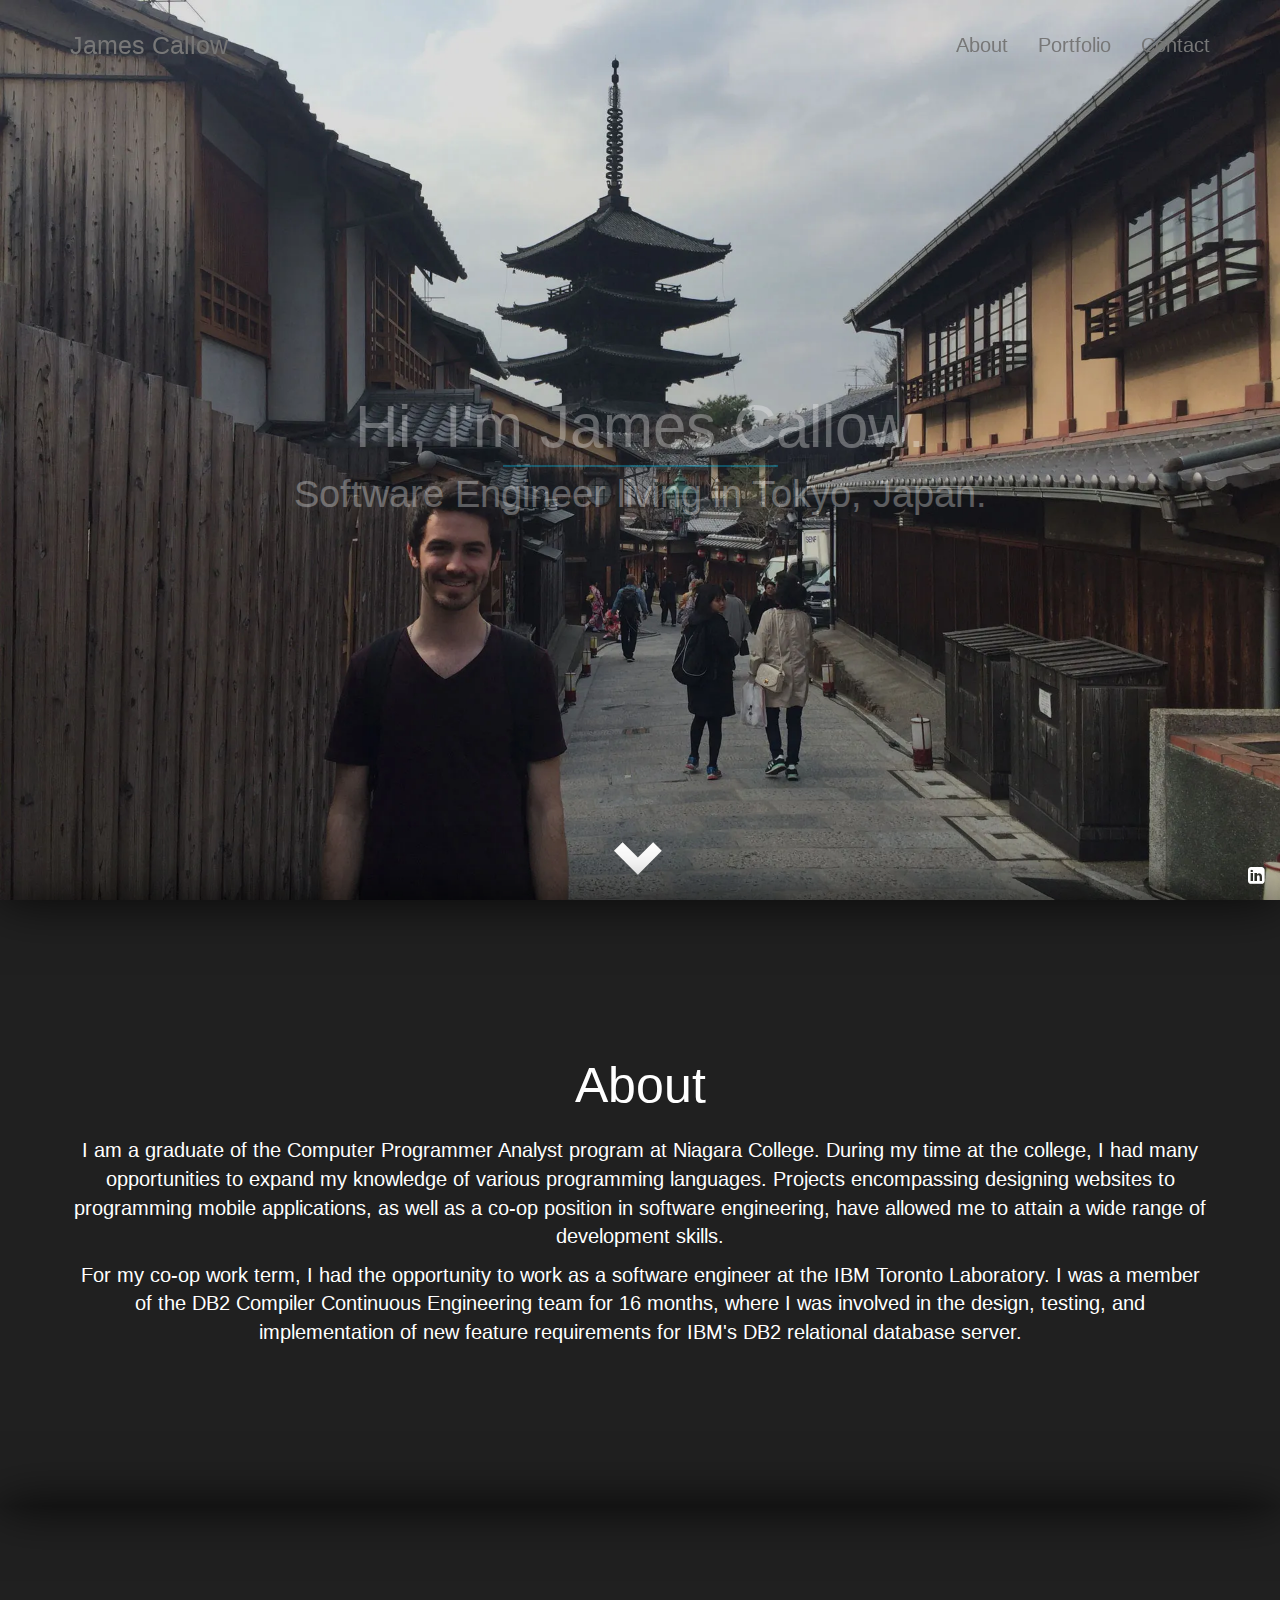
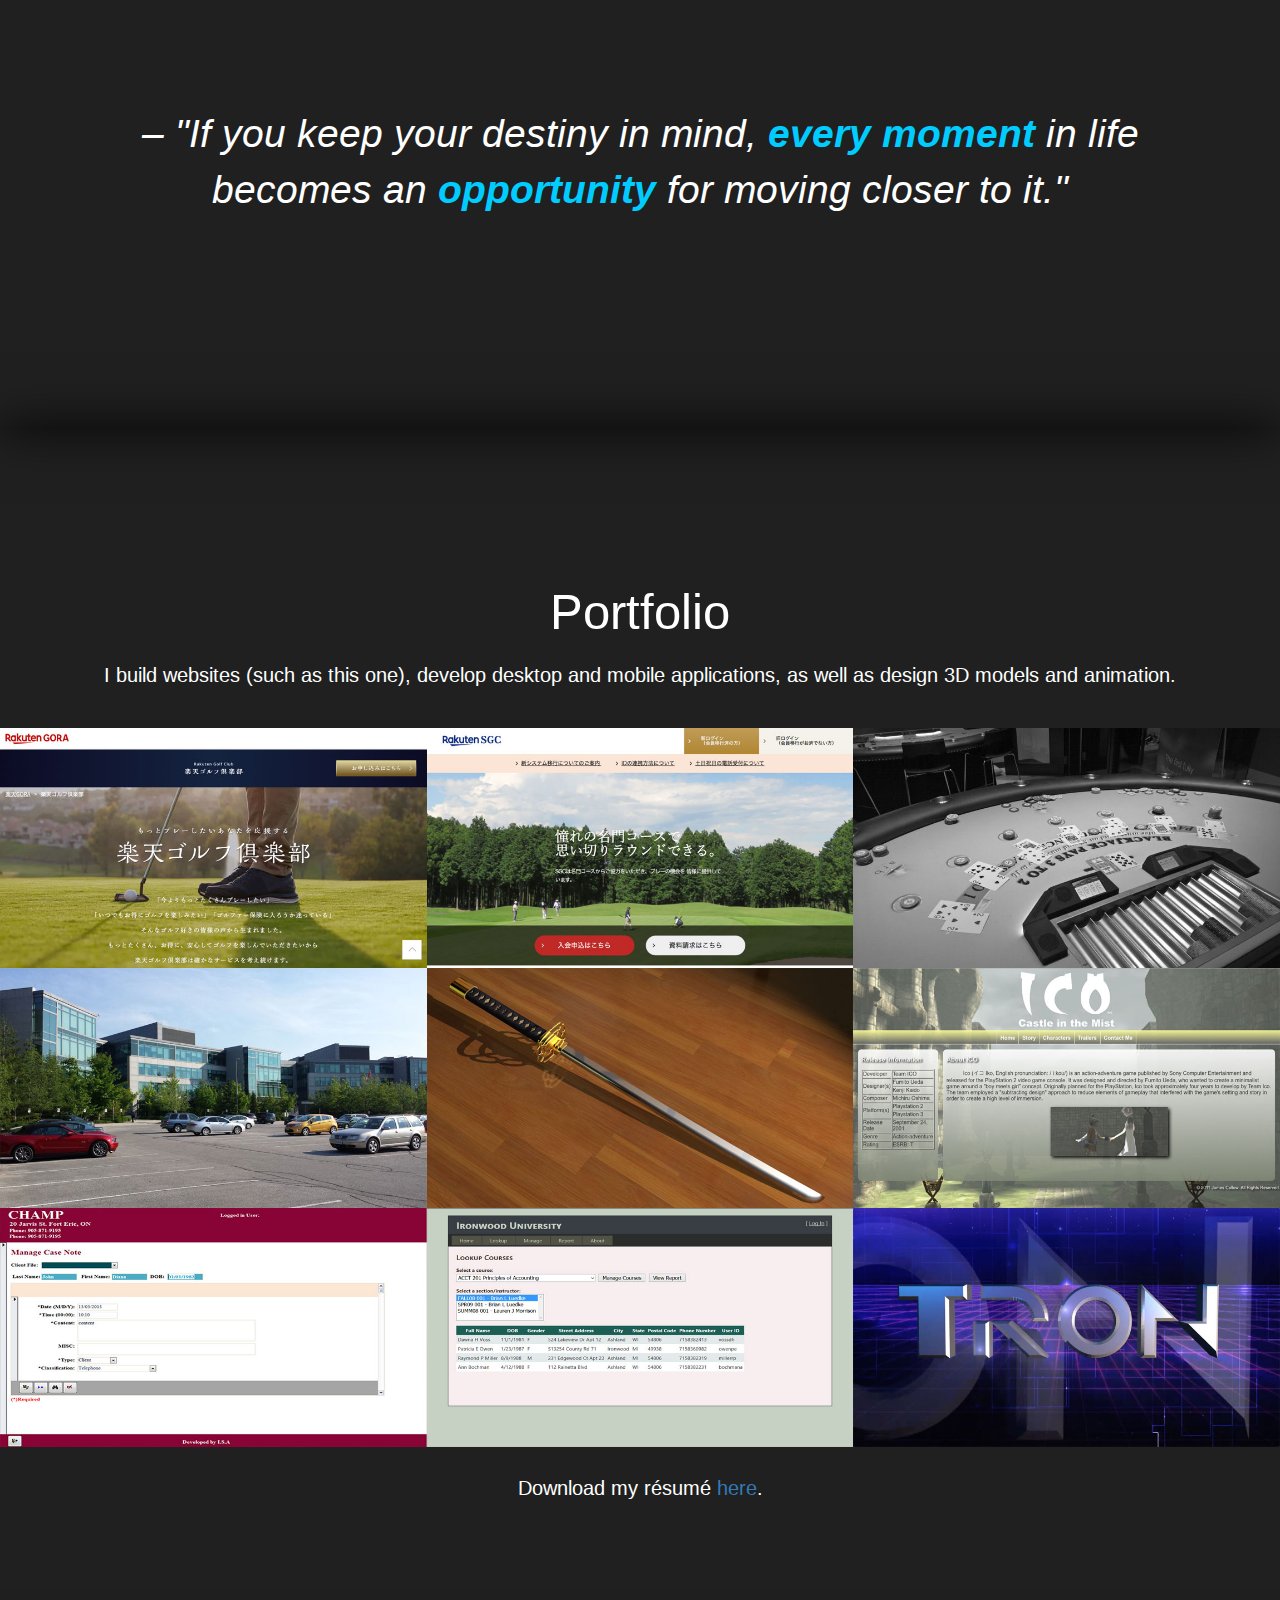
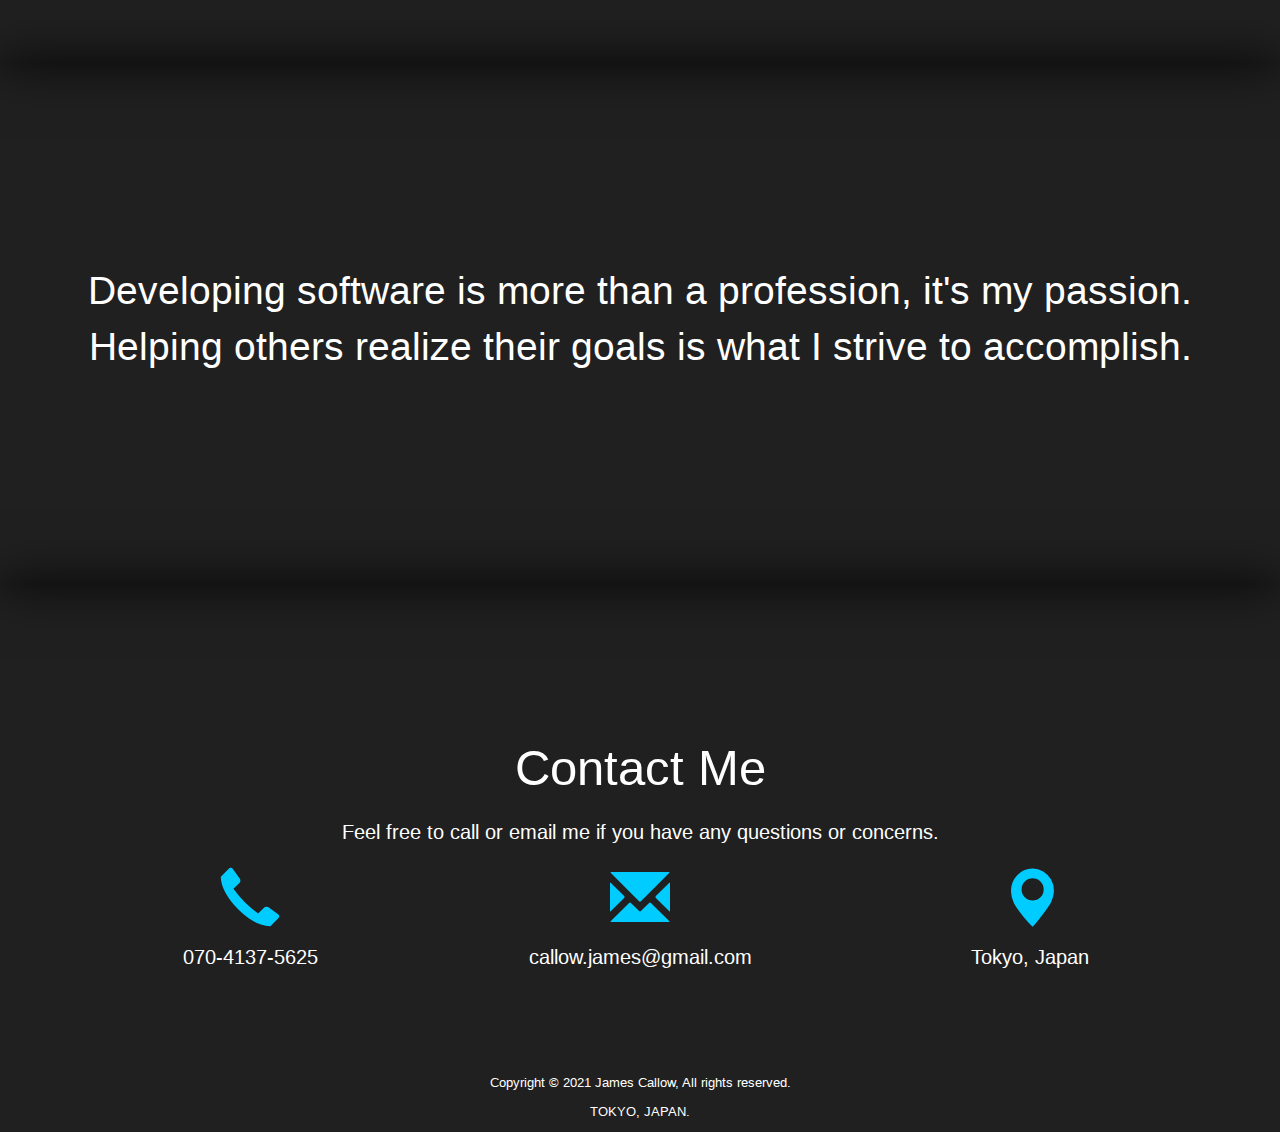
==== commit 97840919: "Initial commit." ====
--- a/index.html
+++ b/index.html
@@ -2,869 +2,791 @@
 <html lang="en">
 
 <head>
-	<title>James Callow | Software Engineer | Tokyo, Japan</title>
-	<meta charset="utf-8">
-	<meta name="viewport" content="width=device-width, initial-scale=1, maximum-scale=1">
-
-	<!-- CSS -->
-	<link href='https://fonts.googleapis.com/css?family=Arimo:400,400italic,700,700italic' rel='stylesheet'
-		type='text/css'>
-	<link rel="stylesheet" href="https://maxcdn.bootstrapcdn.com/bootstrap/3.4.1/css/bootstrap.min.css">
-	<link rel="stylesheet" href="https://maxcdn.bootstrapcdn.com/font-awesome/4.4.0/css/font-awesome.min.css">
-	<link rel="stylesheet" href="css/scrolling-nav.css">
-	<link rel="stylesheet" href="css/style.css">
-
-	<!-- Scripts -->
-	<script src="https://ajax.googleapis.com/ajax/libs/jquery/1.12.0/jquery.min.js"></script>
-	<script src="https://maxcdn.bootstrapcdn.com/bootstrap/3.4.1/js/bootstrap.min.js"></script>
-	<script src="js/fade.js"></script>
-	<script src="js/parallax.js"></script>
-	<script src="js/scrolling-nav.js"></script>
-	<script src="js/jquery.easing.min.js"></script>
-
-	<!-- Google Analytics-->
-	<script>
-		(function (i, s, o, g, r, a, m) {
-			i['GoogleAnalyticsObject'] = r; i[r] = i[r] || function () {
-				(i[r].q = i[r].q || []).push(arguments)
-			}, i[r].l = 1 * new Date(); a = s.createElement(o),
-				m = s.getElementsByTagName(o)[0]; a.async = 1; a.src = g; m.parentNode.insertBefore(a, m)
-		})(window, document, 'script', 'https://www.google-analytics.com/analytics.js', 'ga');
-
-		ga('create', 'UA-80130309-1', 'auto');
-		ga('send', 'pageview');
-	</script>
-
-	<!-- Domain Insights -->
-	<meta property="fb:admins" content="100003473195742" />
-
-	<!-- Social Media Sharing Meta -->
-	<meta property="og:url" content="https://callowjames.com" />
-	<meta property="og:type" content="website" />
-	<meta property="og:title" content="James Callow" />
-	<meta property="og:description" content="Software Developer living in Tokyo, Japan." />
-	<meta property="og:image" content="https://callowjames.com/images/thumbnail-1280.jpg" />
-
-	<!-- Favicon -->
-	<link rel="apple-touch-icon" sizes="57x57" href="/apple-icon-57x57.png">
-	<link rel="apple-touch-icon" sizes="60x60" href="/apple-icon-60x60.png">
-	<link rel="apple-touch-icon" sizes="72x72" href="/apple-icon-72x72.png">
-	<link rel="apple-touch-icon" sizes="76x76" href="/apple-icon-76x76.png">
-	<link rel="apple-touch-icon" sizes="114x114" href="/apple-icon-114x114.png">
-	<link rel="apple-touch-icon" sizes="120x120" href="/apple-icon-120x120.png">
-	<link rel="apple-touch-icon" sizes="144x144" href="/apple-icon-144x144.png">
-	<link rel="apple-touch-icon" sizes="152x152" href="/apple-icon-152x152.png">
-	<link rel="apple-touch-icon" sizes="180x180" href="/apple-icon-180x180.png">
-	<link rel="icon" type="image/png" sizes="32x32" href="/favicon-32x32.png">
-	<link rel="icon" type="image/png" sizes="96x96" href="/favicon-96x96.png">
-	<link rel="icon" type="image/png" sizes="16x16" href="/favicon-16x16.png">
+    <title>James Callow | Software Engineer | Tokyo, Japan</title>
+    <meta charset="utf-8">
+    <meta name="viewport" content="width=device-width, initial-scale=1, maximum-scale=1">
+
+    <!-- CSS -->
+    <link href='https://fonts.googleapis.com/css?family=Arimo:400,400italic,700,700italic' rel='stylesheet' type='text/css'>
+    <link rel="stylesheet" href="https://maxcdn.bootstrapcdn.com/bootstrap/3.4.1/css/bootstrap.min.css">
+    <link rel="stylesheet" href="https://maxcdn.bootstrapcdn.com/font-awesome/4.4.0/css/font-awesome.min.css">
+    <link rel="stylesheet" href="css/scrolling-nav.css">
+    <link rel="stylesheet" href="css/style.css">
+
+    <!-- Scripts -->
+    <script src="https://ajax.googleapis.com/ajax/libs/jquery/1.12.0/jquery.min.js"></script>
+    <script src="https://maxcdn.bootstrapcdn.com/bootstrap/3.4.1/js/bootstrap.min.js"></script>
+    <script src="js/fade.js"></script>
+    <script src="js/parallax.js"></script>
+    <script src="js/scrolling-nav.js"></script>
+    <script src="js/jquery.easing.min.js"></script>
+
+    <!-- Google Analytics-->
+    <script>
+        (function(i, s, o, g, r, a, m) {
+            i['GoogleAnalyticsObject'] = r;
+            i[r] = i[r] || function() {
+                (i[r].q = i[r].q || []).push(arguments)
+            }, i[r].l = 1 * new Date();
+            a = s.createElement(o),
+                m = s.getElementsByTagName(o)[0];
+            a.async = 1;
+            a.src = g;
+            m.parentNode.insertBefore(a, m)
+        })(window, document, 'script', 'https://www.google-analytics.com/analytics.js', 'ga');
+
+        ga('create', 'UA-80130309-1', 'auto');
+        ga('send', 'pageview');
+    </script>
+
+    <!-- Domain Insights -->
+    <meta property="fb:admins" content="100003473195742" />
+
+    <!-- Social Media Sharing Meta -->
+    <meta property="og:url" content="https://callowjames.com" />
+    <meta property="og:type" content="website" />
+    <meta property="og:title" content="James Callow" />
+    <meta property="og:description" content="Software Developer living in Tokyo, Japan." />
+    <meta property="og:image" content="https://callowjames.com/images/thumbnail-1280.webp" />
+
+    <!-- Favicon -->
+    <link rel="apple-touch-icon" sizes="57x57" href="/apple-icon-57x57.png">
+    <link rel="apple-touch-icon" sizes="60x60" href="/apple-icon-60x60.png">
+    <link rel="apple-touch-icon" sizes="72x72" href="/apple-icon-72x72.png">
+    <link rel="apple-touch-icon" sizes="76x76" href="/apple-icon-76x76.png">
+    <link rel="apple-touch-icon" sizes="114x114" href="/apple-icon-114x114.png">
+    <link rel="apple-touch-icon" sizes="120x120" href="/apple-icon-120x120.png">
+    <link rel="apple-touch-icon" sizes="144x144" href="/apple-icon-144x144.png">
+    <link rel="apple-touch-icon" sizes="152x152" href="/apple-icon-152x152.png">
+    <link rel="apple-touch-icon" sizes="180x180" href="/apple-icon-180x180.png">
+    <link rel="icon" type="image/png" sizes="32x32" href="/favicon-32x32.png">
+    <link rel="icon" type="image/png" sizes="96x96" href="/favicon-96x96.png">
+    <link rel="icon" type="image/png" sizes="16x16" href="/favicon-16x16.png">
 </head>
 
 <body id="page-top" data-spy="scroll" data-target=".navbar-fixed-top">
-	<!-- Navigation -->
-	<div id="custom-nav" class="navbar navbar-default transparent navbar-fixed-top" role="navigation">
-		<div class="container">
-			<div class="navbar-header page-scroll">
-				<button type="button" class="navbar-toggle" data-toggle="collapse" data-target=".navbar-ex1-collapse">
+    <!-- Navigation -->
+    <div id="custom-nav" class="navbar navbar-default transparent navbar-fixed-top" role="navigation">
+        <div class="container">
+            <div class="navbar-header page-scroll">
+                <button type="button" class="navbar-toggle" data-toggle="collapse" data-target=".navbar-ex1-collapse">
 					<span class="sr-only">Toggle navigation</span>
 					<span class="icon-bar"></span>
 					<span class="icon-bar"></span>
 					<span class="icon-bar"></span>
 				</button>
-				<a class="navbar-brand page-scroll" href="#page-top" style="font-size: 25px">James Callow</a>
-			</div>
-
-			<!-- Collect the nav links, forms, and other content for toggling -->
-			<div class="collapse navbar-collapse navbar-ex1-collapse">
-				<ul class="nav navbar-nav navbar-right">
-					<!-- Hidden li included to remove active class from about link when scrolled up past about section -->
-					<li class="hidden">
-						<a class="page-scroll" href="#page-top"></a>
-					</li>
-					<li>
-						<a class="page-scroll" href="#about">About</a>
-					</li>
-					<li>
-						<a class="page-scroll" href="#portfolio">Portfolio</a>
-					</li>
-					<li>
-						<a class="page-scroll" href="#contact">Contact</a>
-					</li>
-				</ul>
-			</div>
-		</div>
-	</div>
-
-	<!-- Section 1 -->
-	<section id="intro" class="parallax" data-speed="2" data-type="background">
-		<div id="introCon" class="container">
-			<div id="logoSet">
-				<div id="logoFade">
-					<h1 id="logo">Hi, I'm James Callow.</h1>
-					<hr id="logoRule" style="height:2px; width:275px; border-top: 2px solid #00ccff">
-					<h2 id="sublogo">Software Engineer living in Tokyo, Japan.</h2>
-				</div>
-			</div>
-		</div>
-		<div id="arrowdown">
-			<p><a class="page-scroll" href="#about"><span class="glyphicon glyphicon-chevron-down" aria-hidden="true"
+                <a class="navbar-brand page-scroll" href="#page-top" style="font-size: 25px">James Callow</a>
+            </div>
+
+            <!-- Collect the nav links, forms, and other content for toggling -->
+            <div class="collapse navbar-collapse navbar-ex1-collapse">
+                <ul class="nav navbar-nav navbar-right">
+                    <!-- Hidden li included to remove active class from about link when scrolled up past about section -->
+                    <li class="hidden">
+                        <a class="page-scroll" href="#page-top"></a>
+                    </li>
+                    <li>
+                        <a class="page-scroll" href="#about">About</a>
+                    </li>
+                    <li>
+                        <a class="page-scroll" href="#portfolio">Portfolio</a>
+                    </li>
+                    <li>
+                        <a class="page-scroll" href="#contact">Contact</a>
+                    </li>
+                </ul>
+            </div>
+        </div>
+    </div>
+
+    <!-- Section 1 -->
+    <section id="intro" class="parallax" data-speed="2" data-type="background">
+        <div id="introCon" class="container">
+            <div id="logoSet">
+                <div id="logoFade">
+                    <h1 id="logo">Hi, I'm James Callow.</h1>
+                    <hr id="logoRule" style="height:2px; width:275px; border-top: 2px solid #00ccff">
+                    <h2 id="sublogo">Software Engineer living in Tokyo, Japan.</h2>
+                </div>
+            </div>
+        </div>
+        <div id="arrowdown">
+            <p><a class="page-scroll" href="#about"><span class="glyphicon glyphicon-chevron-down" aria-hidden="true"
 						style="color:#FFF;font-size:4.0em"></span></a></p>
-		</div>
-	</section>
-
-	<!-- Section 2 -->
-	<section id="about">
-		<div class="title">
-			<p>About</p>
-		</div>
-		<div class="container">
-			<p>
-				I am a graduate of the Computer Programmer Analyst program at Niagara College. During my time at the
-				college, I had many opportunities to expand my knowledge of various programming languages. Projects
-				encompassing designing websites to programming mobile applications, as well as a co-op position in
-				software engineering, have allowed me to attain a wide range of development skills.
-			</p>
-			<p>
-				For my co-op work term, I had the opportunity to work as a software engineer at the IBM Toronto
-				Laboratory. I was a member of the DB2 Compiler Continuous Engineering team for 16 months, where I was
-				involved in the design, testing, and implementation of new feature requirements for IBM's DB2 relational
-				database server.
-			</p>
-		</div>
-	</section>
-
-	<!-- Section 3 -->
-	<section id="quote" class="parallax" data-speed="6" data-type="background">
-		<div class="container">
-			<p><i>– "If you keep your destiny in mind, <b><span class="highlight">every moment</span></b> in life
+        </div>
+    </section>
+
+    <!-- Section 2 -->
+    <section id="about">
+        <div class="title">
+            <p>About</p>
+        </div>
+        <div class="container">
+            <p>
+                I am a graduate of the Computer Programmer Analyst program at Niagara College. During my time at the college, I had many opportunities to expand my knowledge of various programming languages. Projects encompassing designing websites to programming mobile
+                applications, as well as a co-op position in software engineering, have allowed me to attain a wide range of development skills.
+            </p>
+            <p>
+                For my co-op work term, I had the opportunity to work as a software engineer at the IBM Toronto Laboratory. I was a member of the DB2 Compiler Continuous Engineering team for 16 months, where I was involved in the design, testing, and implementation of
+                new feature requirements for IBM's DB2 relational database server.
+            </p>
+        </div>
+    </section>
+
+    <!-- Section 3 -->
+    <section id="quote" class="parallax" data-speed="6" data-type="background">
+        <div class="container">
+            <p><i>– "If you keep your destiny in mind, <b><span class="highlight">every moment</span></b> in life
 					becomes an <b><span class="highlight">opportunity</span></b> for moving closer to it."</i></p>
-		</div>
-	</section>
-
-	<!-- Section 4 -->
-	<section id="portfolio" class="no-padding">
-		<div class="title">
-			<p>Portfolio</p>
-		</div>
-		<div class="container">
-			<p>I build websites (such as this one), develop desktop and mobile applications, as well as design 3D models
-				and animation.</p>
-			<br>
-		</div>
-		<div class="container-fluid">
-			<div class="row no-gutter">
-
-
-
-				<div class="col-lg-4 col-sm-6">
-					<a data-toggle="modal" href="#rgc" class="portfolio-box">
-						<img src="images/thumbnails/gora-rgc.jpg" class="img-responsive" alt="">
-						<div class="portfolio-box-caption">
-							<div class="portfolio-box-caption-content">
-								<div class="project-category text-faded">
-									Software Engineering
-								</div>
-								<div class="project-name">
-									Rakuten Golf Club
-								</div>
-							</div>
-						</div>
-					</a>
-					<!-- Modal -->
-					<div class="modal fade" id="rgc" role="dialog">
-						<div class="modal-dialog">
-							<div class="modal-content">
-								<div class="modal-header">
-									<button type="button" class="close" data-dismiss="modal">&times;</button>
-									<h3>Rakuten Golf Club</h3>
-								</div>
-								<img src="images/gora-rgc.jpg" class="img-responsive" alt="">
-								<div class="modal-body">
-									<div class="row">
-										<div class="col-sm-4">
-											<h4>Description</h4>
-											<p>
-												While leading a team of engineers both in-house and offshore, and
-												collaborating with other services such as RaCoupon, Rakuten Insurance,
-												and Rakuten Pay, I drove the development of Rakuten’s golf reservation
-												site’s first paid membership service, Rakuten Golf Club (RGC). With an
-												RGC subscription, members can receive benefits at over 1,900 golf
-												courses throughout Japan. As a result of the project’s success, I was
-												awarded with the Most Impressive Person Award in my department (size:
-												~130), followed by the Rakuten Award in the company (size: ~17,000).
-											</p>
-										</div>
-										<div class="col-sm-4">
-											<h4>Challenges</h4>
-											<p>
-												With Rakuten Golf Club, we wanted to start creating a new microservice
-												architecture alongside our current monolithic system. This gave us a
-												chance to formulate new coding standards and reorganize our data into
-												new database schemas. Coordinating with the other various Rakuten
-												services involved and our offshore team members for development tested
-												my communication and project management skills.
-											</p>
-										</div>
-										<div class="col-sm-4">
-											<h4>Technologies</h4>
-											<ul>
-												<li>CentOS</li>
-												<li>Laravel</li>
-												<li>Linux</li>
-												<li>Lumen</li>
-												<li>MySQL</li>
-												<li>PHP</li>
-												<li>Vagrant</li>
-											</ul>
-										</div>
-									</div>
-									<!--end row-->
-								</div>
-								<!--end modal body-->
-								<div class="modal-footer">
-									<p>Link to website: <a href="https://gora.golf.rakuten.co.jp/rgc/"
-											target="blank">https://gora.golf.rakuten.co.jp/rgc/</a></p>
-								</div>
-								<!--end footer-->
-							</div>
-						</div>
-					</div>
-					<!--end modal-->
-				</div>
-
-				<div class="col-lg-4 col-sm-6">
-					<a data-toggle="modal" href="#sgc" class="portfolio-box">
-						<img src="images/thumbnails/gora-sgc.jpg" class="img-responsive" alt="">
-						<div class="portfolio-box-caption">
-							<div class="portfolio-box-caption-content">
-								<div class="project-category text-faded">
-									Software Engineering
-								</div>
-								<div class="project-name">
-									Rakuten SGC
-								</div>
-							</div>
-						</div>
-					</a>
-					<!-- Modal -->
-					<div class="modal fade" id="sgc" role="dialog">
-						<div class="modal-dialog">
-							<div class="modal-content">
-								<div class="modal-header">
-									<button type="button" class="close" data-dismiss="modal">&times;</button>
-									<h3>Rakuten SGC</h3>
-								</div>
-								<img src="images/gora-sgc.jpg" class="img-responsive" alt="">
-								<div class="modal-body">
-									<div class="row">
-										<div class="col-sm-4">
-											<h4>Description</h4>
-											<p>
-												Rakuten Sponichi Golfers Club (SGC) is a premium golf membership service
-												in Rakuten GORA. As a service acquired by Rakuten, our team was
-												responsible for transforming the obtained system and serving it through
-												our newly developed microservice architecture. We allowed their already
-												existing customer base to seamlessly transition to our new platform.
-											</p>
-										</div>
-										<div class="col-sm-4">
-											<h4>Challenges</h4>
-											<p>
-												As this was an acquired service, we needed to thoroughly analyze their
-												existing data and system behaviour. By utilizing JSON type columns in
-												MySQL, we were able to design dynamic table schemas allowing us to
-												smoothly combine our data set with theirs. Familiarizing myself with
-												Kafka and Maxwell while implementing consumers and producers was a new
-												experience for me. We utilized Couchbase's JSON document storage in
-												order to provide high performance search APIs.
-											</p>
-										</div>
-										<div class="col-sm-4">
-											<h4>Technologies</h4>
-											<ul>
-												<li>Apache Kafka</li>
-												<li>CentOS</li>
-												<li>Couchbase</li>
-												<li>Laravel</li>
-												<li>Linux</li>
-												<li>Lumen</li>
-												<li>Maxwell's daemon</li>
-												<li>MySQL</li>
-												<li>PHP</li>
-											</ul>
-										</div>
-									</div>
-									<!--end row-->
-								</div>
-								<!--end modal body-->
-								<div class="modal-footer">
-									<p>Link to website: <a href="https://premium.golf.rakuten.co.jp"
-											target="blank">https://premium.golf.rakuten.co.jp</a></p>
-								</div>
-								<!--end footer-->
-							</div>
-						</div>
-					</div>
-					<!--end modal-->
-				</div>
-
-				<div class="col-lg-4 col-sm-6">
-					<a data-toggle="modal" href="#bet" class="portfolio-box">
-						<img src="images/thumbnails/arb-labs.jpg" class="img-responsive" alt="">
-						<div class="portfolio-box-caption">
-							<div class="portfolio-box-caption-content">
-								<div class="project-category text-faded">
-									Software Engineering
-								</div>
-								<div class="project-name">
-									Bet Recognition
-								</div>
-							</div>
-						</div>
-					</a>
-					<!-- Modal -->
-					<div class="modal fade" id="bet" role="dialog">
-						<div class="modal-dialog">
-							<div class="modal-content">
-								<div class="modal-header">
-									<button type="button" class="close" data-dismiss="modal">&times;</button>
-									<h3>Bet Recognition</h3>
-								</div>
-								<img src="images/arb-labs.jpg" class="img-responsive" alt="">
-								<div class="modal-body">
-									<div class="row">
-										<div class="col-sm-4">
-											<h4>Description</h4>
-											<p>
-												ARB Labs' bet recognition technology provides Casino operators accurate
-												player ratings in real time as well as the ability to monitor game
-												performance. Analytics are generated for some of the most popular casino
-												table games such as Blackjack, Baccarat, and Carnival Games. I
-												collaborated alongside a team of developers to design, develop, unit
-												test, and support new features. I also maintained and modified programs;
-												made approved changes by developing detailed programming logic and
-												coding changes.
-											</p>
-										</div>
-										<div class="col-sm-4">
-											<h4>Challenges</h4>
-											<p>
-												Being part of a small company, I had the opportunity to work closely
-												with all members of the team. I collaborated with hardware engineers
-												obtaining some additional hands-on experience with computer systems and
-												components. I also had the opportunity to give demo presentations
-												highlighting key product features to potential and existing
-												stakeholders.
-											</p>
-										</div>
-										<div class="col-sm-4">
-											<h4>Technologies</h4>
-											<ul>
-												<li>Linux</li>
-												<li>Node.js</li>
-												<li>npm</li>
-												<li>NumPy</li>
-												<li>OpenCV</li>
-												<li>pySerial</li>
-												<li>Python</li>
-												<li>RabbitMQ</li>
-												<li>Ubuntu</li>
-											</ul>
-										</div>
-									</div>
-									<!--end row-->
-								</div>
-								<!--end modal body-->
-								<div class="modal-footer">
-									<p>Link to website: <a href="https://www.chipvue.com"
-											target="blank">https://www.chipvue.com</a></p>
-								</div>
-								<!--end footer-->
-							</div>
-						</div>
-					</div>
-					<!--end modal-->
-				</div>
-
-
-				<div class="col-lg-4 col-sm-6">
-					<a data-toggle="modal" href="#db2" class="portfolio-box">
-						<img src="images/thumbnails/ibm-toronto-lab.jpg" class="img-responsive" alt="">
-						<div class="portfolio-box-caption">
-							<div class="portfolio-box-caption-content">
-								<div class="project-category text-faded">
-									Software Engineering
-								</div>
-								<div class="project-name">
-									IBM DB2
-								</div>
-							</div>
-						</div>
-					</a>
-					<!-- Modal -->
-					<div class="modal fade" id="db2" role="dialog">
-						<div class="modal-dialog">
-							<div class="modal-content">
-								<div class="modal-header">
-									<button type="button" class="close" data-dismiss="modal">&times;</button>
-									<h3>IBM DB2</h3>
-								</div>
-								<img src="images/ibm-toronto-lab.jpg" class="img-responsive" alt="">
-								<div class="modal-body">
-									<div class="row">
-										<div class="col-sm-4">
-											<h4>Description</h4>
-											<p>
-												For my co-op work term, I had the opportunity to work at IBM Canada Ltd.
-												as a DB2 Continuous Engineering Developer. During my time at IBM, I took
-												part in the design, testing, and implementation of Shadow tables. Shadow
-												tables are column-organized copies of row-organized tables, implemented
-												as materialized query tables (MQTs) maintained by replication. This
-												allows users to get the performance benefits of BLU acceleration for
-												analytic queries in an OLTP environment.
-											</p>
-										</div>
-										<div class="col-sm-4">
-											<h4>Challenges</h4>
-											<p>
-												Learnt to navigate through the millions of lines of code and thousands
-												of code files for debugging and implementation. Collaborated on projects
-												alongside fellow developers located in different countries around the
-												world.
-											</p>
-										</div>
-										<div class="col-sm-4">
-											<h4>Technologies</h4>
-											<ul>
-												<li>C/C++</li>
-												<li>Clearcase</li>
-												<li>DB2 LUW</li>
-												<li>Emacs</li>
-												<li>Hummingbird Exceed</li>
-												<li>Linux</li>
-												<li>Perl</li>
-												<li>Shell-scripting</li>
-												<li>SQL</li>
-												<li>TotalView</li>
-												<li>Unix</li>
-												<li>VNC Viewer</li>
-												<li>Windows</li>
-											</ul>
-										</div>
-									</div>
-									<!--end row-->
-								</div>
-								<!--end modal body-->
-								<div class="modal-footer">
-									<p>Link to video: <a href="https://youtu.be/b0FlDZEhL1w"
-											target="blank">https://youtu.be/b0FlDZEhL1w</a></p>
-								</div>
-								<!--end footer-->
-							</div>
-						</div>
-					</div>
-					<!--end modal-->
-				</div>
-				<div class="col-lg-4 col-sm-6">
-					<a data-toggle="modal" href="#katana" class="portfolio-box">
-						<img src="images/thumbnails/katana.jpg" class="img-responsive" alt="">
-						<div class="portfolio-box-caption">
-							<div class="portfolio-box-caption-content">
-								<div class="project-category text-faded">
-									3D Modeling
-								</div>
-								<div class="project-name">
-									Japanese Katana
-								</div>
-							</div>
-						</div>
-					</a>
-					<!-- Modal -->
-					<div class="modal fade" id="katana" role="dialog">
-						<div class="modal-dialog">
-							<div class="modal-content">
-								<div class="modal-header">
-									<button type="button" class="close" data-dismiss="modal">&times;</button>
-									<h3>Japanese Katana</h3>
-								</div>
-								<img src="images/katana1.jpg" class="img-responsive" alt="">
-								<div class="modal-body">
-									<div class="row">
-										<div class="col-sm-4">
-											<h4>Description</h4>
-											<p>
-												The goal of this project was to create a photorealistic object in 3D. I
-												used the industry standard software Autodesk 3ds Max to create a
-												Japanese Katana. This put my knowledge of navigating the software
-												interface as well as my low/high poly 3D modelling skills to the test.
-											</p>
-										</div>
-										<div class="col-sm-4">
-											<h4>Challenges</h4>
-											<p>
-												Being able to create a visually realistic Katana sword was challenging
-												for me. I had to ensure that the proportions of the sword were accurate.
-												It took some fine tweaking to get the lighting and reflections in the
-												scene just right. These adjustments added value to the overall realism.
-											</p>
-										</div>
-										<div class="col-sm-4">
-											<h4>Technologies</h4>
-											<ul>
-												<li>Adobe Photoshop</li>
-												<li>Autodesk 3ds Max</li>
-											</ul>
-										</div>
-									</div>
-									<!--end row-->
-								</div>
-								<!--end modal body-->
-								<div class="modal-footer">
-									<p>Link to gallery: <a href="https://goo.gl/photos/anEPeyB3C6XepZZf7"
-											target="blank">https://goo.gl/photos/anEPeyB3C6XepZZf7</a></p>
-								</div>
-								<!--end footer-->
-							</div>
-						</div>
-					</div>
-					<!--end modal-->
-				</div>
-				<div class="col-lg-4 col-sm-6">
-					<a data-toggle="modal" href="#ico" class="portfolio-box">
-						<img src="images/thumbnails/ico.jpg" class="img-responsive" alt="">
-						<div class="portfolio-box-caption">
-							<div class="portfolio-box-caption-content">
-								<div class="project-category text-faded">
-									Web Design
-								</div>
-								<div class="project-name">
-									ICO
-								</div>
-							</div>
-						</div>
-					</a>
-					<!-- Modal -->
-					<div class="modal fade" id="ico" role="dialog">
-						<div class="modal-dialog">
-							<div class="modal-content">
-								<div class="modal-header">
-									<button type="button" class="close" data-dismiss="modal">&times;</button>
-									<h3>ICO</h3>
-								</div>
-								<img src="images/ico.jpg" class="img-responsive" alt="">
-								<div class="modal-body">
-									<div class="row">
-										<div class="col-sm-4">
-											<h4>Description</h4>
-											<p>
-												This was a website that I built about one of my favourite video games
-												with a focus on front-end development. I began by designing what I
-												wanted the site to look like in Photoshop, and then translated the
-												conceptual design into code. This approach allowed me to be freely
-												creative with how I wanted the site to look, and it also gave me a clear
-												plan as to how I should develop it for the web.
-											</p>
-										</div>
-										<div class="col-sm-4">
-											<h4>Challenges</h4>
-											<p>
-												Being able to translate the concept design I created in Photoshop into
-												code was a bit of a challenge. I was able to replicate the design
-												completely in the end, however during development I decided to alter a
-												few of my design choices to enhance the visual presentation.
-											</p>
-										</div>
-										<div class="col-sm-4">
-											<h4>Technologies</h4>
-											<ul>
-												<li>Adobe Photoshop</li>
-												<li>CSS/CSS3</li>
-												<li>HTML/HTML5</li>
-											</ul>
-										</div>
-									</div>
-									<!--end row-->
-								</div>
-								<!--end modal body-->
-								<div class="modal-footer">
-									<p>Link to website: <a href="https://callowjames.com/ico/index.html"
-											target="blank">https://callowjames.com/ico/index.html</a></p>
-								</div>
-								<!--end footer-->
-							</div>
-						</div>
-					</div>
-					<!--end modal-->
-				</div>
-				<div class="col-lg-4 col-sm-6">
-					<a data-toggle="modal" href="#warm" class="portfolio-box">
-						<img src="images/thumbnails/warm.jpg" class="img-responsive" alt="">
-						<div class="portfolio-box-caption">
-							<div class="portfolio-box-caption-content">
-								<div class="project-category text-faded">
-									Software Development
-								</div>
-								<div class="project-name">
-									WARM
-								</div>
-							</div>
-						</div>
-					</a>
-					<!-- Modal -->
-					<div class="modal fade" id="warm" role="dialog">
-						<div class="modal-dialog">
-							<div class="modal-content">
-								<div class="modal-header">
-									<button type="button" class="close" data-dismiss="modal">&times;</button>
-									<h3>WARM</h3>
-								</div>
-								<img src="images/warm.jpg" class="img-responsive" alt="">
-								<div class="modal-body">
-									<div class="row">
-										<div class="col-sm-4">
-											<h4>Description</h4>
-											<p>
-												I had the opportunity to work with a team of fellow classmates on
-												designing a desktop application for a Women’s shelter. The non-profit
-												organization decided that they wanted to go paperless and adopt a
-												digital system. While working closely with our client, we analyzed,
-												designed, and developed prototypes for implementation. The end result
-												was an integrated, tested, and fully functional application that we
-												handed over to the project stakeholders.
-											</p>
-										</div>
-										<div class="col-sm-4">
-											<h4>Challenges</h4>
-											<p>
-												We had no prior experience in developing with Microsoft Access. Although
-												we could have developed the system using other technologies in which we
-												were familiar with, we knew that our client had a desire for an Access
-												application. We had to learn the platform quickly in order to deliver
-												the system to our client in a timely manner.
-											</p>
-										</div>
-										<div class="col-sm-4">
-											<h4>Technologies</h4>
-											<ul>
-												<li>Microsoft Access</li>
-												<li>SQL</li>
-												<li>VBA</li>
-											</ul>
-										</div>
-									</div>
-									<!--end row-->
-								</div>
-								<!--end modal body-->
-								<div class="modal-footer">
-									<p>Link to gallery: <a href="https://goo.gl/photos/en683csMpuyBqvMr9"
-											target="blank">https://goo.gl/photos/en683csMpuyBqvMr9</a></p>
-								</div>
-								<!--end footer-->
-							</div>
-						</div>
-					</div>
-					<!--end modal-->
-				</div>
-				<div class="col-lg-4 col-sm-6">
-					<a data-toggle="modal" href="#ironwood" class="portfolio-box">
-						<img src="images/thumbnails/ironwood.jpg" class="img-responsive" alt="">
-						<div class="portfolio-box-caption">
-							<div class="portfolio-box-caption-content">
-								<div class="project-category text-faded">
-									Rapid Application Development
-								</div>
-								<div class="project-name">
-									Ironwood University
-								</div>
-							</div>
-						</div>
-					</a>
-					<!-- Modal -->
-					<div class="modal fade" id="ironwood" role="dialog">
-						<div class="modal-dialog">
-							<div class="modal-content">
-								<div class="modal-header">
-									<button type="button" class="close" data-dismiss="modal">&times;</button>
-									<h3>Ironwood University</h3>
-								</div>
-								<img src="images/ironwood.jpg" class="img-responsive" alt="">
-								<div class="modal-body">
-									<div class="row">
-										<div class="col-sm-4">
-											<h4>Description</h4>
-											<p>
-												Designed and developed a university web-based application for course
-												lookup, management, adding new courses and reporting. This was a team
-												project that I completed with 3 of my fellow classmates.
-											</p>
-										</div>
-										<div class="col-sm-4">
-											<h4>Challenges</h4>
-											<p>
-												This was a fairly large project that required a lot of time and effort.
-												My teammates and I collaborated as well as had individually assigned
-												tasks in order to reach our goal. It also had to be built within a very
-												tight deadline, so I needed to manage my time as efficiently as
-												possible.
-											</p>
-										</div>
-										<div class="col-sm-4">
-											<h4>Technologies</h4>
-											<ul>
-												<li>ASP.NET</li>
-												<li>C#</li>
-												<li>Crystal Reports</li>
-												<li>Microsoft SQL Server 2008</li>
-												<li>Microsoft Visual Studio</li>
-												<li>SQL</li>
-											</ul>
-										</div>
-									</div>
-									<!--end row-->
-								</div>
-								<!--end modal body-->
-								<div class="modal-footer">
-									<p>Link to gallery: <a href="https://goo.gl/photos/Ngwm8548GBnen3U2A"
-											target="blank">https://goo.gl/photos/Ngwm8548GBnen3U2A</a></p>
-								</div>
-								<!--end footer-->
-							</div>
-						</div>
-					</div>
-					<!--end modal-->
-				</div>
-				<div class="col-lg-4 col-sm-6">
-					<a data-toggle="modal" href="#tron" class="portfolio-box">
-						<img src="images/thumbnails/tron.jpg" class="img-responsive" alt="">
-						<div class="portfolio-box-caption">
-							<div class="portfolio-box-caption-content">
-								<div class="project-category text-faded">
-									3D Animation
-								</div>
-								<div class="project-name">
-									TRON Logo
-								</div>
-							</div>
-						</div>
-					</a>
-					<!-- Modal -->
-					<div class="modal fade" id="tron" role="dialog">
-						<div class="modal-dialog">
-							<div class="modal-content">
-								<div class="modal-header">
-									<button type="button" class="close" data-dismiss="modal">&times;</button>
-									<h3>TRON Logo</h3>
-								</div>
-								<img src="images/tron.jpg" class="img-responsive" alt="">
-								<div class="modal-body">
-									<div class="row">
-										<div class="col-sm-4">
-											<h4>Description</h4>
-											<p>
-												Designed and animated a moving logo inspired by Disney's TRON films.
-												Using Autodesk 3ds Max, I created materials and modelled the logo to
-												resemble the source material. Followed by lighting and rendering, I
-												added some key framing and path animation to control the position and
-												rotation of the object. Finally, I used Adobe After Effects to add some
-												final visual effects to complete the composition.
-											</p>
-										</div>
-										<div class="col-sm-4">
-											<h4>Challenges</h4>
-											<p>
-												It was challenging to figure out how I wanted to animate the object
-												initially. I wanted to create something simple and smooth, yet followed
-												the theme of the source material. I was quite happy with how it turned
-												out in the end.
-											</p>
-										</div>
-										<div class="col-sm-4">
-											<h4>Technologies</h4>
-											<ul>
-												<li>Adobe After Effects</li>
-												<li>Adobe Photoshop</li>
-												<li>Autodesk 3ds Max</li>
-											</ul>
-										</div>
-									</div>
-									<!--end row-->
-								</div>
-								<!--end modal body-->
-								<div class="modal-footer">
-									<p>Link to video: <a href="https://youtu.be/FSDtp0F0eCw"
-											target="blank">https://youtu.be/FSDtp0F0eCw</a></p>
-								</div>
-								<!--end footer-->
-							</div>
-						</div>
-					</div>
-				</div>
-				<!--end modal-->
-			</div>
-		</div>
-		<br>
-		<p>Download my résumé <a href="files/JamesCallow_Resume_2020.pdf" target="blank">here</a>.</p>
-	</section>
-
-	<!-- Section 5 -->
-	<section id="motto" class="parallax" data-speed="4" data-type="background">
-		<div class="container">
-			<p>Developing software is more than a profession, it's my passion. Helping others realize their goals is
-				what I strive to accomplish.</p>
-		</div>
-	</section>
-
-	<!-- Section 6 -->
-	<section id="contact">
-		<div class="title">
-			<p>Contact Me</p>
-		</div>
-		<p style="margin-bottom: 20px;">Feel free to call or email me if you have any questions or concerns.</p>
-		<div class="container">
-			<div class="row">
-				<!-- Thanks to https://glyphicons.com for their sharp and clean symbols. -->
-				<div class="col-sm-4">
-					<p>
-						<span class="glyphicon glyphicon-earphone" aria-hidden="true"
-							style="font-size: 60px; color:#00ccff"></span>
-					</p>
-					<p>
-						<a href="tel:07041375625">070-4137-5625</a>
-					</p>
-				</div>
-				<div class="col-sm-4">
-					<p>
-						<span class="glyphicon glyphicon-envelope" aria-hidden="true"
-							style="font-size: 60px; color:#00ccff"></span>
-					</p>
-					<p>
-						<a href="mailto:callow.james@gmail.com">callow.james@gmail.com</a>
-					</p>
-				</div>
-				<div class="col-sm-4">
-					<p>
-						<span class="glyphicon glyphicon-map-marker" aria-hidden="true"
-							style="font-size: 60px; color:#00ccff"></span>
-					</p>
-					<p>
-						<a href="https://www.google.co.jp/maps/place/Tokyo/@35.6732619,139.570303,11z/data=!3m1!4b1!4m5!3m4!1s0x605d1b87f02e57e7:0x2e01618b22571b89!8m2!3d35.6894875!4d139.6917064?hl=en"
-							target="blank">Tokyo, Japan</a>
-					</p>
-				</div>
-			</div>
-		</div>
-		<div id="footer">
-			<p>Copyright &copy; 2021 James Callow, All rights reserved.</p>
-			<p>TOKYO, JAPAN.</p>
-		</div>
-		<div id="social">
-			<p>
-				<!-- Thanks to https://fortawesome.github.io/Font-Awesome/ for their awesome icons. -->
-				<a href="https://www.linkedin.com/in/james-callow-394a9245"><i class="fa fa-linkedin-square icon-white"
+        </div>
+    </section>
+
+    <!-- Section 4 -->
+    <section id="portfolio" class="no-padding">
+        <div class="title">
+            <p>Portfolio</p>
+        </div>
+        <div class="container">
+            <p>I build websites (such as this one), develop desktop and mobile applications, as well as design 3D models and animation.</p>
+            <br>
+        </div>
+        <div class="container-fluid">
+            <div class="row no-gutter">
+
+
+
+                <div class="col-lg-4 col-sm-6">
+                    <a data-toggle="modal" href="#rgc" class="portfolio-box">
+                        <img src="images/thumbnails/gora-rgc.jpg" class="img-responsive" alt="">
+                        <div class="portfolio-box-caption">
+                            <div class="portfolio-box-caption-content">
+                                <div class="project-category text-faded">
+                                    Software Engineering
+                                </div>
+                                <div class="project-name">
+                                    Rakuten Golf Club
+                                </div>
+                            </div>
+                        </div>
+                    </a>
+                    <!-- Modal -->
+                    <div class="modal fade" id="rgc" role="dialog">
+                        <div class="modal-dialog">
+                            <div class="modal-content">
+                                <div class="modal-header">
+                                    <button type="button" class="close" data-dismiss="modal">&times;</button>
+                                    <h3>Rakuten Golf Club</h3>
+                                </div>
+                                <img src="images/gora-rgc.webp" class="img-responsive" alt="">
+                                <div class="modal-body">
+                                    <div class="row">
+                                        <div class="col-sm-4">
+                                            <h4>Description</h4>
+                                            <p>
+                                                While leading a team of engineers both in-house and offshore, and collaborating with other services such as RaCoupon, Rakuten Insurance, and Rakuten Pay, I drove the development of Rakuten’s golf reservation site’s first paid membership service, Rakuten
+                                                Golf Club (RGC). With an RGC subscription, members can receive benefits at over 1,900 golf courses throughout Japan. As a result of the project’s success, I was awarded with the Most Impressive Person Award
+                                                in my department (size: ~130), followed by the Rakuten Award in the company (size: ~17,000).
+                                            </p>
+                                        </div>
+                                        <div class="col-sm-4">
+                                            <h4>Challenges</h4>
+                                            <p>
+                                                With Rakuten Golf Club, we wanted to start creating a new microservice architecture alongside our current monolithic system. This gave us a chance to formulate new coding standards and reorganize our data into new database schemas. Coordinating with the
+                                                other various Rakuten services involved and our offshore team members for development tested my communication and project management skills.
+                                            </p>
+                                        </div>
+                                        <div class="col-sm-4">
+                                            <h4>Technologies</h4>
+                                            <ul>
+                                                <li>CentOS</li>
+                                                <li>Laravel</li>
+                                                <li>Linux</li>
+                                                <li>Lumen</li>
+                                                <li>MySQL</li>
+                                                <li>PHP</li>
+                                                <li>Vagrant</li>
+                                            </ul>
+                                        </div>
+                                    </div>
+                                    <!--end row-->
+                                </div>
+                                <!--end modal body-->
+                                <div class="modal-footer">
+                                    <p>Link to website: <a href="https://gora.golf.rakuten.co.jp/rgc/" target="blank">https://gora.golf.rakuten.co.jp/rgc/</a></p>
+                                </div>
+                                <!--end footer-->
+                            </div>
+                        </div>
+                    </div>
+                    <!--end modal-->
+                </div>
+
+                <div class="col-lg-4 col-sm-6">
+                    <a data-toggle="modal" href="#sgc" class="portfolio-box">
+                        <img src="images/thumbnails/gora-sgc.jpg" class="img-responsive" alt="">
+                        <div class="portfolio-box-caption">
+                            <div class="portfolio-box-caption-content">
+                                <div class="project-category text-faded">
+                                    Software Engineering
+                                </div>
+                                <div class="project-name">
+                                    Rakuten SGC
+                                </div>
+                            </div>
+                        </div>
+                    </a>
+                    <!-- Modal -->
+                    <div class="modal fade" id="sgc" role="dialog">
+                        <div class="modal-dialog">
+                            <div class="modal-content">
+                                <div class="modal-header">
+                                    <button type="button" class="close" data-dismiss="modal">&times;</button>
+                                    <h3>Rakuten SGC</h3>
+                                </div>
+                                <img src="images/gora-sgc.webp" class="img-responsive" alt="">
+                                <div class="modal-body">
+                                    <div class="row">
+                                        <div class="col-sm-4">
+                                            <h4>Description</h4>
+                                            <p>
+                                                Rakuten Sponichi Golfers Club (SGC) is a premium golf membership service in Rakuten GORA. As a service acquired by Rakuten, our team was responsible for transforming the obtained system and serving it through our newly developed microservice architecture.
+                                                We allowed their already existing customer base to seamlessly transition to our new platform.
+                                            </p>
+                                        </div>
+                                        <div class="col-sm-4">
+                                            <h4>Challenges</h4>
+                                            <p>
+                                                As this was an acquired service, we needed to thoroughly analyze their existing data and system behaviour. By utilizing JSON type columns in MySQL, we were able to design dynamic table schemas allowing us to smoothly combine our data set with theirs.
+                                                Familiarizing myself with Kafka and Maxwell while implementing consumers and producers was a new experience for me. We utilized Couchbase's JSON document storage in order to provide high performance search
+                                                APIs.
+                                            </p>
+                                        </div>
+                                        <div class="col-sm-4">
+                                            <h4>Technologies</h4>
+                                            <ul>
+                                                <li>Apache Kafka</li>
+                                                <li>CentOS</li>
+                                                <li>Couchbase</li>
+                                                <li>Laravel</li>
+                                                <li>Linux</li>
+                                                <li>Lumen</li>
+                                                <li>Maxwell's daemon</li>
+                                                <li>MySQL</li>
+                                                <li>PHP</li>
+                                            </ul>
+                                        </div>
+                                    </div>
+                                    <!--end row-->
+                                </div>
+                                <!--end modal body-->
+                                <div class="modal-footer">
+                                    <p>Link to website: <a href="https://premium.golf.rakuten.co.jp" target="blank">https://premium.golf.rakuten.co.jp</a></p>
+                                </div>
+                                <!--end footer-->
+                            </div>
+                        </div>
+                    </div>
+                    <!--end modal-->
+                </div>
+
+                <div class="col-lg-4 col-sm-6">
+                    <a data-toggle="modal" href="#bet" class="portfolio-box">
+                        <img src="images/thumbnails/arb-labs.jpg" class="img-responsive" alt="">
+                        <div class="portfolio-box-caption">
+                            <div class="portfolio-box-caption-content">
+                                <div class="project-category text-faded">
+                                    Software Engineering
+                                </div>
+                                <div class="project-name">
+                                    Bet Recognition
+                                </div>
+                            </div>
+                        </div>
+                    </a>
+                    <!-- Modal -->
+                    <div class="modal fade" id="bet" role="dialog">
+                        <div class="modal-dialog">
+                            <div class="modal-content">
+                                <div class="modal-header">
+                                    <button type="button" class="close" data-dismiss="modal">&times;</button>
+                                    <h3>Bet Recognition</h3>
+                                </div>
+                                <img src="images/arb-labs.webp" class="img-responsive" alt="">
+                                <div class="modal-body">
+                                    <div class="row">
+                                        <div class="col-sm-4">
+                                            <h4>Description</h4>
+                                            <p>
+                                                ARB Labs' bet recognition technology provides Casino operators accurate player ratings in real time as well as the ability to monitor game performance. Analytics are generated for some of the most popular casino table games such as Blackjack, Baccarat,
+                                                and Carnival Games. I collaborated alongside a team of developers to design, develop, unit test, and support new features. I also maintained and modified programs; made approved changes by developing detailed
+                                                programming logic and coding changes.
+                                            </p>
+                                        </div>
+                                        <div class="col-sm-4">
+                                            <h4>Challenges</h4>
+                                            <p>
+                                                Being part of a small company, I had the opportunity to work closely with all members of the team. I collaborated with hardware engineers obtaining some additional hands-on experience with computer systems and components. I also had the opportunity to
+                                                give demo presentations highlighting key product features to potential and existing stakeholders.
+                                            </p>
+                                        </div>
+                                        <div class="col-sm-4">
+                                            <h4>Technologies</h4>
+                                            <ul>
+                                                <li>Linux</li>
+                                                <li>Node.js</li>
+                                                <li>npm</li>
+                                                <li>NumPy</li>
+                                                <li>OpenCV</li>
+                                                <li>pySerial</li>
+                                                <li>Python</li>
+                                                <li>RabbitMQ</li>
+                                                <li>Ubuntu</li>
+                                            </ul>
+                                        </div>
+                                    </div>
+                                    <!--end row-->
+                                </div>
+                                <!--end modal body-->
+                                <div class="modal-footer">
+                                    <p>Link to website: <a href="https://www.chipvue.com" target="blank">https://www.chipvue.com</a></p>
+                                </div>
+                                <!--end footer-->
+                            </div>
+                        </div>
+                    </div>
+                    <!--end modal-->
+                </div>
+
+
+                <div class="col-lg-4 col-sm-6">
+                    <a data-toggle="modal" href="#db2" class="portfolio-box">
+                        <img src="images/thumbnails/ibm-toronto-lab.jpg" class="img-responsive" alt="">
+                        <div class="portfolio-box-caption">
+                            <div class="portfolio-box-caption-content">
+                                <div class="project-category text-faded">
+                                    Software Engineering
+                                </div>
+                                <div class="project-name">
+                                    IBM DB2
+                                </div>
+                            </div>
+                        </div>
+                    </a>
+                    <!-- Modal -->
+                    <div class="modal fade" id="db2" role="dialog">
+                        <div class="modal-dialog">
+                            <div class="modal-content">
+                                <div class="modal-header">
+                                    <button type="button" class="close" data-dismiss="modal">&times;</button>
+                                    <h3>IBM DB2</h3>
+                                </div>
+                                <img src="images/ibm-toronto-lab.webp" class="img-responsive" alt="">
+                                <div class="modal-body">
+                                    <div class="row">
+                                        <div class="col-sm-4">
+                                            <h4>Description</h4>
+                                            <p>
+                                                For my co-op work term, I had the opportunity to work at IBM Canada Ltd. as a DB2 Continuous Engineering Developer. During my time at IBM, I took part in the design, testing, and implementation of Shadow tables. Shadow tables are column-organized copies
+                                                of row-organized tables, implemented as materialized query tables (MQTs) maintained by replication. This allows users to get the performance benefits of BLU acceleration for analytic queries in an OLTP environment.
+                                            </p>
+                                        </div>
+                                        <div class="col-sm-4">
+                                            <h4>Challenges</h4>
+                                            <p>
+                                                Learnt to navigate through the millions of lines of code and thousands of code files for debugging and implementation. Collaborated on projects alongside fellow developers located in different countries around the world.
+                                            </p>
+                                        </div>
+                                        <div class="col-sm-4">
+                                            <h4>Technologies</h4>
+                                            <ul>
+                                                <li>C/C++</li>
+                                                <li>Clearcase</li>
+                                                <li>DB2 LUW</li>
+                                                <li>Emacs</li>
+                                                <li>Hummingbird Exceed</li>
+                                                <li>Linux</li>
+                                                <li>Perl</li>
+                                                <li>Shell-scripting</li>
+                                                <li>SQL</li>
+                                                <li>TotalView</li>
+                                                <li>Unix</li>
+                                                <li>VNC Viewer</li>
+                                                <li>Windows</li>
+                                            </ul>
+                                        </div>
+                                    </div>
+                                    <!--end row-->
+                                </div>
+                                <!--end modal body-->
+                                <div class="modal-footer">
+                                    <p>Link to video: <a href="https://youtu.be/b0FlDZEhL1w" target="blank">https://youtu.be/b0FlDZEhL1w</a></p>
+                                </div>
+                                <!--end footer-->
+                            </div>
+                        </div>
+                    </div>
+                    <!--end modal-->
+                </div>
+                <div class="col-lg-4 col-sm-6">
+                    <a data-toggle="modal" href="#katana" class="portfolio-box">
+                        <img src="images/thumbnails/katana.jpg" class="img-responsive" alt="">
+                        <div class="portfolio-box-caption">
+                            <div class="portfolio-box-caption-content">
+                                <div class="project-category text-faded">
+                                    3D Modeling
+                                </div>
+                                <div class="project-name">
+                                    Japanese Katana
+                                </div>
+                            </div>
+                        </div>
+                    </a>
+                    <!-- Modal -->
+                    <div class="modal fade" id="katana" role="dialog">
+                        <div class="modal-dialog">
+                            <div class="modal-content">
+                                <div class="modal-header">
+                                    <button type="button" class="close" data-dismiss="modal">&times;</button>
+                                    <h3>Japanese Katana</h3>
+                                </div>
+                                <img src="images/katana1.webp" class="img-responsive" alt="">
+                                <div class="modal-body">
+                                    <div class="row">
+                                        <div class="col-sm-4">
+                                            <h4>Description</h4>
+                                            <p>
+                                                The goal of this project was to create a photorealistic object in 3D. I used the industry standard software Autodesk 3ds Max to create a Japanese Katana. This put my knowledge of navigating the software interface as well as my low/high poly 3D modelling
+                                                skills to the test.
+                                            </p>
+                                        </div>
+                                        <div class="col-sm-4">
+                                            <h4>Challenges</h4>
+                                            <p>
+                                                Being able to create a visually realistic Katana sword was challenging for me. I had to ensure that the proportions of the sword were accurate. It took some fine tweaking to get the lighting and reflections in the scene just right. These adjustments added
+                                                value to the overall realism.
+                                            </p>
+                                        </div>
+                                        <div class="col-sm-4">
+                                            <h4>Technologies</h4>
+                                            <ul>
+                                                <li>Adobe Photoshop</li>
+                                                <li>Autodesk 3ds Max</li>
+                                            </ul>
+                                        </div>
+                                    </div>
+                                    <!--end row-->
+                                </div>
+                                <!--end modal body-->
+                                <div class="modal-footer">
+                                    <p>Link to gallery: <a href="https://goo.gl/photos/anEPeyB3C6XepZZf7" target="blank">https://goo.gl/photos/anEPeyB3C6XepZZf7</a></p>
+                                </div>
+                                <!--end footer-->
+                            </div>
+                        </div>
+                    </div>
+                    <!--end modal-->
+                </div>
+                <div class="col-lg-4 col-sm-6">
+                    <a data-toggle="modal" href="#ico" class="portfolio-box">
+                        <img src="images/thumbnails/ico.jpg" class="img-responsive" alt="">
+                        <div class="portfolio-box-caption">
+                            <div class="portfolio-box-caption-content">
+                                <div class="project-category text-faded">
+                                    Web Design
+                                </div>
+                                <div class="project-name">
+                                    ICO
+                                </div>
+                            </div>
+                        </div>
+                    </a>
+                    <!-- Modal -->
+                    <div class="modal fade" id="ico" role="dialog">
+                        <div class="modal-dialog">
+                            <div class="modal-content">
+                                <div class="modal-header">
+                                    <button type="button" class="close" data-dismiss="modal">&times;</button>
+                                    <h3>ICO</h3>
+                                </div>
+                                <img src="images/ico.webp" class="img-responsive" alt="">
+                                <div class="modal-body">
+                                    <div class="row">
+                                        <div class="col-sm-4">
+                                            <h4>Description</h4>
+                                            <p>
+                                                This was a website that I built about one of my favourite video games with a focus on front-end development. I began by designing what I wanted the site to look like in Photoshop, and then translated the conceptual design into code. This approach allowed
+                                                me to be freely creative with how I wanted the site to look, and it also gave me a clear plan as to how I should develop it for the web.
+                                            </p>
+                                        </div>
+                                        <div class="col-sm-4">
+                                            <h4>Challenges</h4>
+                                            <p>
+                                                Being able to translate the concept design I created in Photoshop into code was a bit of a challenge. I was able to replicate the design completely in the end, however during development I decided to alter a few of my design choices to enhance the visual
+                                                presentation.
+                                            </p>
+                                        </div>
+                                        <div class="col-sm-4">
+                                            <h4>Technologies</h4>
+                                            <ul>
+                                                <li>Adobe Photoshop</li>
+                                                <li>CSS/CSS3</li>
+                                                <li>HTML/HTML5</li>
+                                            </ul>
+                                        </div>
+                                    </div>
+                                    <!--end row-->
+                                </div>
+                                <!--end modal body-->
+                                <div class="modal-footer">
+                                    <p>Link to website: <a href="https://callowjames.com/ico/index.html" target="blank">https://callowjames.com/ico/index.html</a></p>
+                                </div>
+                                <!--end footer-->
+                            </div>
+                        </div>
+                    </div>
+                    <!--end modal-->
+                </div>
+                <div class="col-lg-4 col-sm-6">
+                    <a data-toggle="modal" href="#warm" class="portfolio-box">
+                        <img src="images/thumbnails/warm.jpg" class="img-responsive" alt="">
+                        <div class="portfolio-box-caption">
+                            <div class="portfolio-box-caption-content">
+                                <div class="project-category text-faded">
+                                    Software Development
+                                </div>
+                                <div class="project-name">
+                                    WARM
+                                </div>
+                            </div>
+                        </div>
+                    </a>
+                    <!-- Modal -->
+                    <div class="modal fade" id="warm" role="dialog">
+                        <div class="modal-dialog">
+                            <div class="modal-content">
+                                <div class="modal-header">
+                                    <button type="button" class="close" data-dismiss="modal">&times;</button>
+                                    <h3>WARM</h3>
+                                </div>
+                                <img src="images/warm.webp" class="img-responsive" alt="">
+                                <div class="modal-body">
+                                    <div class="row">
+                                        <div class="col-sm-4">
+                                            <h4>Description</h4>
+                                            <p>
+                                                I had the opportunity to work with a team of fellow classmates on designing a desktop application for a Women’s shelter. The non-profit organization decided that they wanted to go paperless and adopt a digital system. While working closely with our client,
+                                                we analyzed, designed, and developed prototypes for implementation. The end result was an integrated, tested, and fully functional application that we handed over to the project stakeholders.
+                                            </p>
+                                        </div>
+                                        <div class="col-sm-4">
+                                            <h4>Challenges</h4>
+                                            <p>
+                                                We had no prior experience in developing with Microsoft Access. Although we could have developed the system using other technologies in which we were familiar with, we knew that our client had a desire for an Access application. We had to learn the platform
+                                                quickly in order to deliver the system to our client in a timely manner.
+                                            </p>
+                                        </div>
+                                        <div class="col-sm-4">
+                                            <h4>Technologies</h4>
+                                            <ul>
+                                                <li>Microsoft Access</li>
+                                                <li>SQL</li>
+                                                <li>VBA</li>
+                                            </ul>
+                                        </div>
+                                    </div>
+                                    <!--end row-->
+                                </div>
+                                <!--end modal body-->
+                                <div class="modal-footer">
+                                    <p>Link to gallery: <a href="https://goo.gl/photos/en683csMpuyBqvMr9" target="blank">https://goo.gl/photos/en683csMpuyBqvMr9</a></p>
+                                </div>
+                                <!--end footer-->
+                            </div>
+                        </div>
+                    </div>
+                    <!--end modal-->
+                </div>
+                <div class="col-lg-4 col-sm-6">
+                    <a data-toggle="modal" href="#ironwood" class="portfolio-box">
+                        <img src="images/thumbnails/ironwood.jpg" class="img-responsive" alt="">
+                        <div class="portfolio-box-caption">
+                            <div class="portfolio-box-caption-content">
+                                <div class="project-category text-faded">
+                                    Rapid Application Development
+                                </div>
+                                <div class="project-name">
+                                    Ironwood University
+                                </div>
+                            </div>
+                        </div>
+                    </a>
+                    <!-- Modal -->
+                    <div class="modal fade" id="ironwood" role="dialog">
+                        <div class="modal-dialog">
+                            <div class="modal-content">
+                                <div class="modal-header">
+                                    <button type="button" class="close" data-dismiss="modal">&times;</button>
+                                    <h3>Ironwood University</h3>
+                                </div>
+                                <img src="images/ironwood.webp" class="img-responsive" alt="">
+                                <div class="modal-body">
+                                    <div class="row">
+                                        <div class="col-sm-4">
+                                            <h4>Description</h4>
+                                            <p>
+                                                Designed and developed a university web-based application for course lookup, management, adding new courses and reporting. This was a team project that I completed with 3 of my fellow classmates.
+                                            </p>
+                                        </div>
+                                        <div class="col-sm-4">
+                                            <h4>Challenges</h4>
+                                            <p>
+                                                This was a fairly large project that required a lot of time and effort. My teammates and I collaborated as well as had individually assigned tasks in order to reach our goal. It also had to be built within a very tight deadline, so I needed to manage
+                                                my time as efficiently as possible.
+                                            </p>
+                                        </div>
+                                        <div class="col-sm-4">
+                                            <h4>Technologies</h4>
+                                            <ul>
+                                                <li>ASP.NET</li>
+                                                <li>C#</li>
+                                                <li>Crystal Reports</li>
+                                                <li>Microsoft SQL Server 2008</li>
+                                                <li>Microsoft Visual Studio</li>
+                                                <li>SQL</li>
+                                            </ul>
+                                        </div>
+                                    </div>
+                                    <!--end row-->
+                                </div>
+                                <!--end modal body-->
+                                <div class="modal-footer">
+                                    <p>Link to gallery: <a href="https://goo.gl/photos/Ngwm8548GBnen3U2A" target="blank">https://goo.gl/photos/Ngwm8548GBnen3U2A</a></p>
+                                </div>
+                                <!--end footer-->
+                            </div>
+                        </div>
+                    </div>
+                    <!--end modal-->
+                </div>
+                <div class="col-lg-4 col-sm-6">
+                    <a data-toggle="modal" href="#tron" class="portfolio-box">
+                        <img src="images/thumbnails/tron.jpg" class="img-responsive" alt="">
+                        <div class="portfolio-box-caption">
+                            <div class="portfolio-box-caption-content">
+                                <div class="project-category text-faded">
+                                    3D Animation
+                                </div>
+                                <div class="project-name">
+                                    TRON Logo
+                                </div>
+                            </div>
+                        </div>
+                    </a>
+                    <!-- Modal -->
+                    <div class="modal fade" id="tron" role="dialog">
+                        <div class="modal-dialog">
+                            <div class="modal-content">
+                                <div class="modal-header">
+                                    <button type="button" class="close" data-dismiss="modal">&times;</button>
+                                    <h3>TRON Logo</h3>
+                                </div>
+                                <img src="images/tron.webp" class="img-responsive" alt="">
+                                <div class="modal-body">
+                                    <div class="row">
+                                        <div class="col-sm-4">
+                                            <h4>Description</h4>
+                                            <p>
+                                                Designed and animated a moving logo inspired by Disney's TRON films. Using Autodesk 3ds Max, I created materials and modelled the logo to resemble the source material. Followed by lighting and rendering, I added some key framing and path animation to
+                                                control the position and rotation of the object. Finally, I used Adobe After Effects to add some final visual effects to complete the composition.
+                                            </p>
+                                        </div>
+                                        <div class="col-sm-4">
+                                            <h4>Challenges</h4>
+                                            <p>
+                                                It was challenging to figure out how I wanted to animate the object initially. I wanted to create something simple and smooth, yet followed the theme of the source material. I was quite happy with how it turned out in the end.
+                                            </p>
+                                        </div>
+                                        <div class="col-sm-4">
+                                            <h4>Technologies</h4>
+                                            <ul>
+                                                <li>Adobe After Effects</li>
+                                                <li>Adobe Photoshop</li>
+                                                <li>Autodesk 3ds Max</li>
+                                            </ul>
+                                        </div>
+                                    </div>
+                                    <!--end row-->
+                                </div>
+                                <!--end modal body-->
+                                <div class="modal-footer">
+                                    <p>Link to video: <a href="https://youtu.be/FSDtp0F0eCw" target="blank">https://youtu.be/FSDtp0F0eCw</a></p>
+                                </div>
+                                <!--end footer-->
+                            </div>
+                        </div>
+                    </div>
+                </div>
+                <!--end modal-->
+            </div>
+        </div>
+        <br>
+        <p>Download my résumé <a href="files/JamesCallow_Resume_2020.pdf" target="blank">here</a>.</p>
+    </section>
+
+    <!-- Section 5 -->
+    <section id="motto" class="parallax" data-speed="4" data-type="background">
+        <div class="container">
+            <p>Developing software is more than a profession, it's my passion. Helping others realize their goals is what I strive to accomplish.</p>
+        </div>
+    </section>
+
+    <!-- Section 6 -->
+    <section id="contact">
+        <div class="title">
+            <p>Contact Me</p>
+        </div>
+        <p style="margin-bottom: 20px;">Feel free to call or email me if you have any questions or concerns.</p>
+        <div class="container">
+            <div class="row">
+                <!-- Thanks to https://glyphicons.com for their sharp and clean symbols. -->
+                <div class="col-sm-4">
+                    <p>
+                        <span class="glyphicon glyphicon-earphone" aria-hidden="true" style="font-size: 60px; color:#00ccff"></span>
+                    </p>
+                    <p>
+                        <a href="tel:07041375625">070-4137-5625</a>
+                    </p>
+                </div>
+                <div class="col-sm-4">
+                    <p>
+                        <span class="glyphicon glyphicon-envelope" aria-hidden="true" style="font-size: 60px; color:#00ccff"></span>
+                    </p>
+                    <p>
+                        <a href="mailto:callow.james@gmail.com">callow.james@gmail.com</a>
+                    </p>
+                </div>
+                <div class="col-sm-4">
+                    <p>
+                        <span class="glyphicon glyphicon-map-marker" aria-hidden="true" style="font-size: 60px; color:#00ccff"></span>
+                    </p>
+                    <p>
+                        <a href="https://www.google.co.jp/maps/place/Tokyo/@35.6732619,139.570303,11z/data=!3m1!4b1!4m5!3m4!1s0x605d1b87f02e57e7:0x2e01618b22571b89!8m2!3d35.6894875!4d139.6917064?hl=en" target="blank">Tokyo, Japan</a>
+                    </p>
+                </div>
+            </div>
+        </div>
+        <div id="footer">
+            <p>Copyright &copy; 2021 James Callow, All rights reserved.</p>
+            <p>TOKYO, JAPAN.</p>
+        </div>
+        <div id="social">
+            <p>
+                <!-- Thanks to https://fortawesome.github.io/Font-Awesome/ for their awesome icons. -->
+                <a href="https://www.linkedin.com/in/james-callow-394a9245"><i class="fa fa-linkedin-square icon-white"
 						aria-hidden="true"></i></a>
-			</p>
-		</div>
-	</section>
+            </p>
+        </div>
+    </section>
 </body>
 
 </html>--- a/css/style.css
+++ b/css/style.css
@@ -122,7 +122,7 @@
 }
 
 #intro {
-    background: url(../images/kyoto1.jpg);
+    background: url(../images/kyoto1.webp);
     background-position: center center;
     background-attachment: scroll;
     -webkit-background-size: cover;
@@ -149,7 +149,7 @@
 }
 
 #quote {
-    background: url(../images/kyoto2.jpg);
+    background: url(../images/kyoto2.webp);
     background-position: center center;
     background-attachment: scroll;
     -webkit-background-size: cover;
@@ -248,7 +248,7 @@
 }
 
 #motto {
-    background: url(../images/katana2.jpg);
+    background: url(../images/katana2.webp);
     background-position: center center;
     background-attachment: scroll;
     -webkit-background-size: cover;
@@ -347,21 +347,21 @@
 
 @media (min-width:1px) {
     #intro {
-        background: url(../images/kyoto1.jpg) 50% 0 repeat fixed;
+        background: url(../images/kyoto1.webp) 50% 0 repeat fixed;
         -webkit-background-size: cover;
         -moz-background-size: cover;
         -o-background-size: cover;
         background-size: cover;
     }
     #quote {
-        background: url(../images/kyoto2.jpg) 50% 0 repeat fixed;
+        background: url(../images/kyoto2.webp) 50% 0 repeat fixed;
         -webkit-background-size: cover;
         -moz-background-size: cover;
         -o-background-size: cover;
         background-size: cover;
     }
     #motto {
-        background: url(../images/katana2.jpg) 50% 0 repeat fixed;
+        background: url(../images/katana2.webp) 50% 0 repeat fixed;
         -webkit-background-size: cover;
         -moz-background-size: cover;
         -o-background-size: cover;
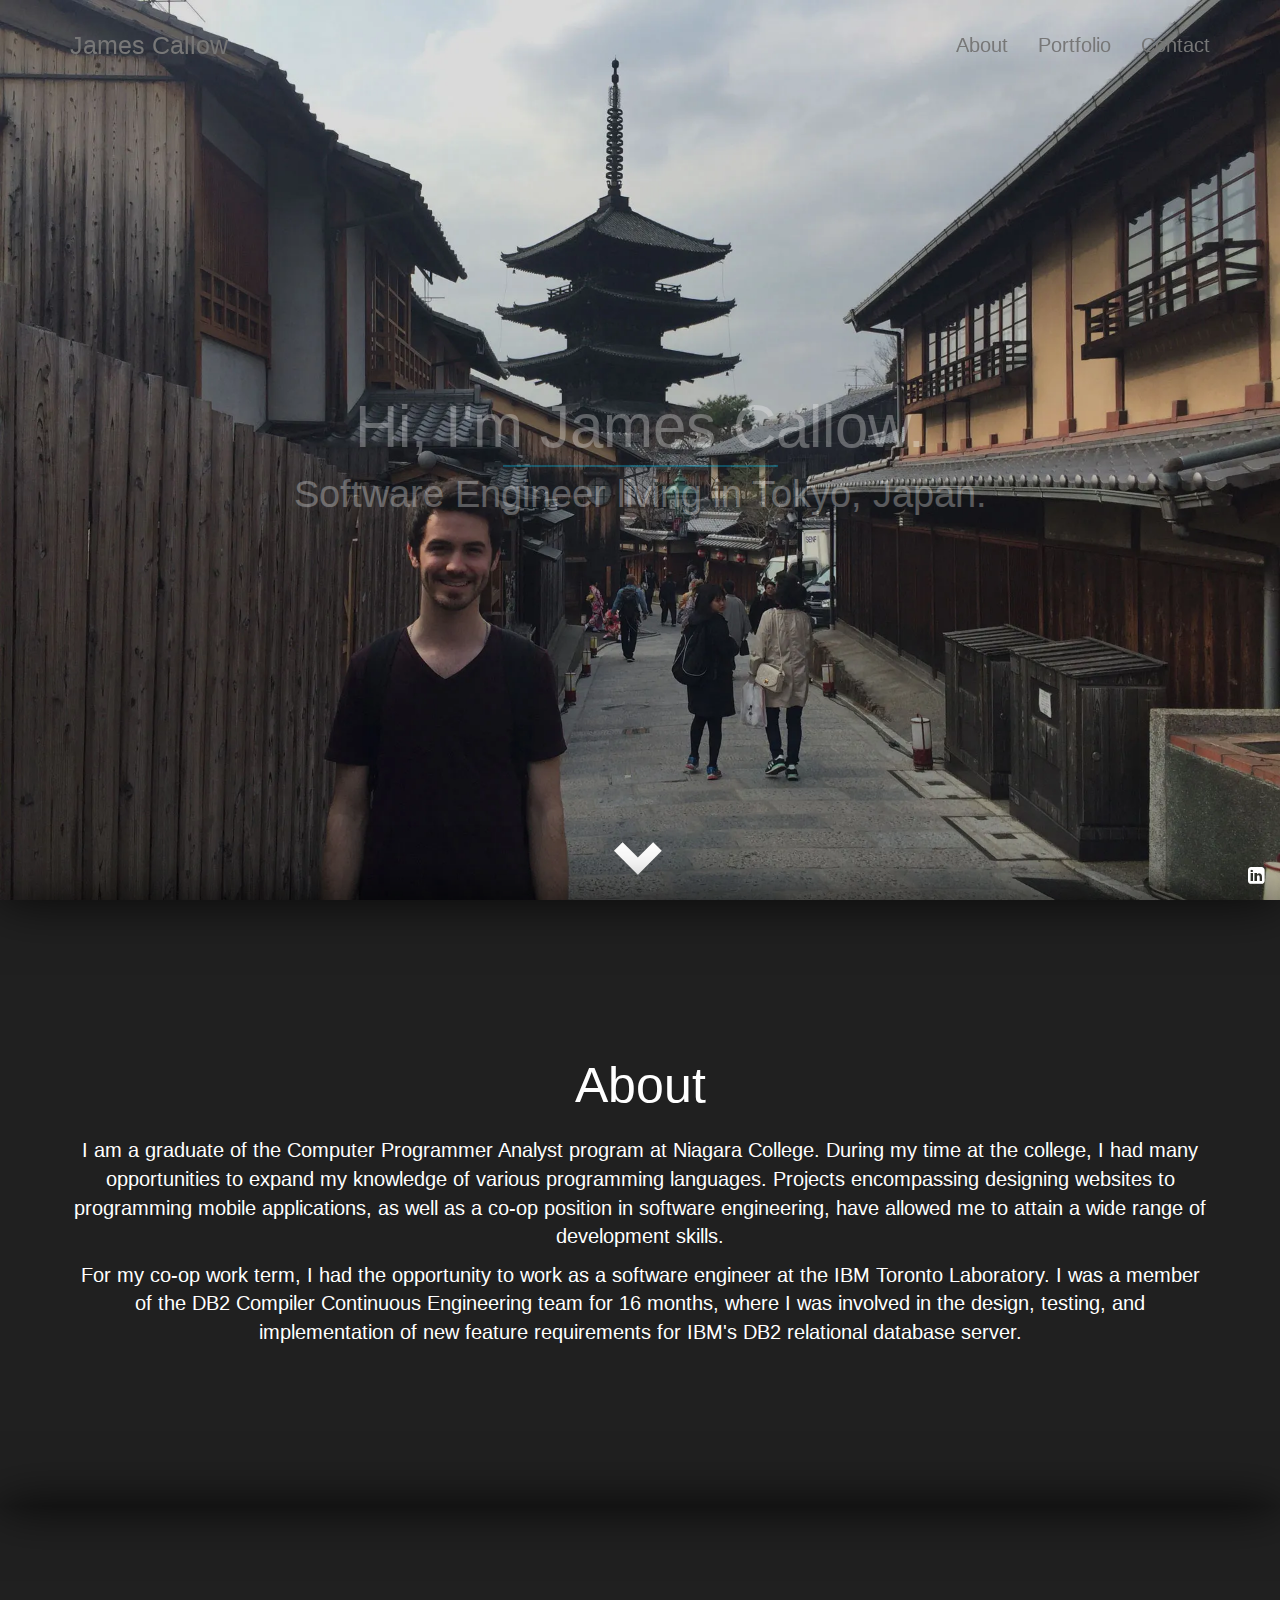
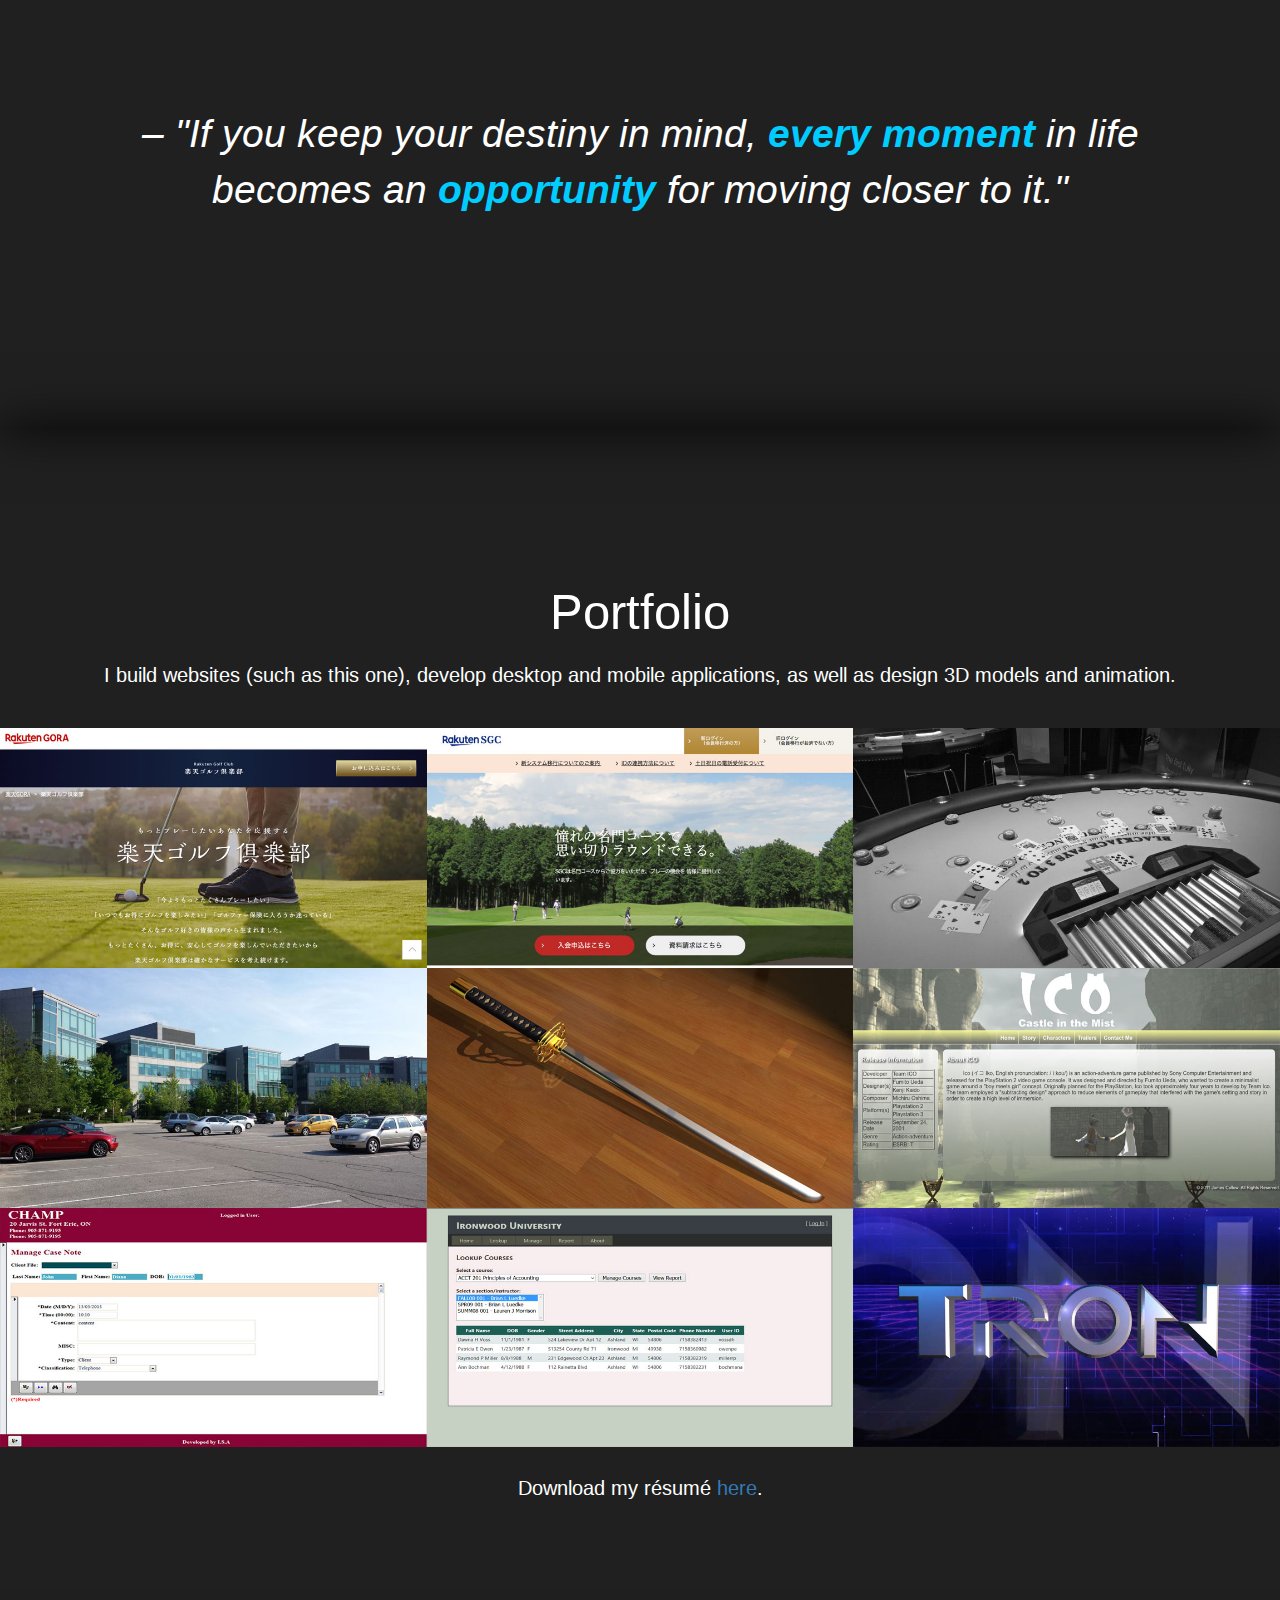
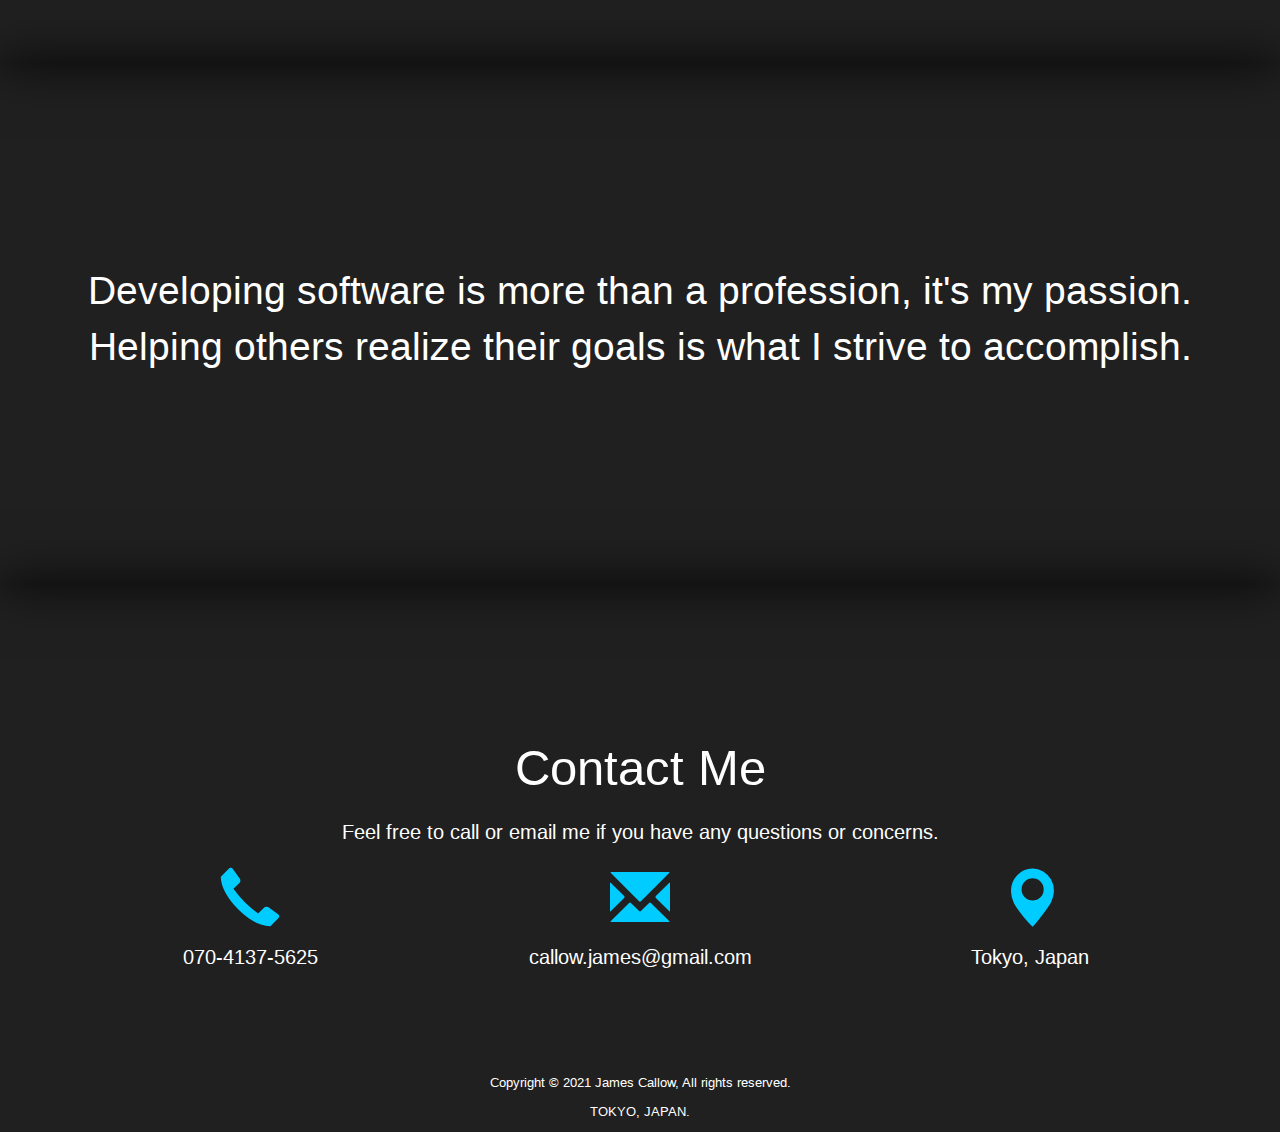
==== commit 4a73008f: "Initial commit." ====
--- a/index.html
+++ b/index.html
@@ -47,7 +47,7 @@
     <meta property="og:type" content="website" />
     <meta property="og:title" content="James Callow" />
     <meta property="og:description" content="Software Developer living in Tokyo, Japan." />
-    <meta property="og:image" content="https://callowjames.com/images/thumbnail-1280.webp" />
+    <meta property="og:image" content="https://callowjames.com/images/thumbnail-1280.jpg" />
 
     <!-- Favicon -->
     <link rel="apple-touch-icon" sizes="57x57" href="/apple-icon-57x57.png">
